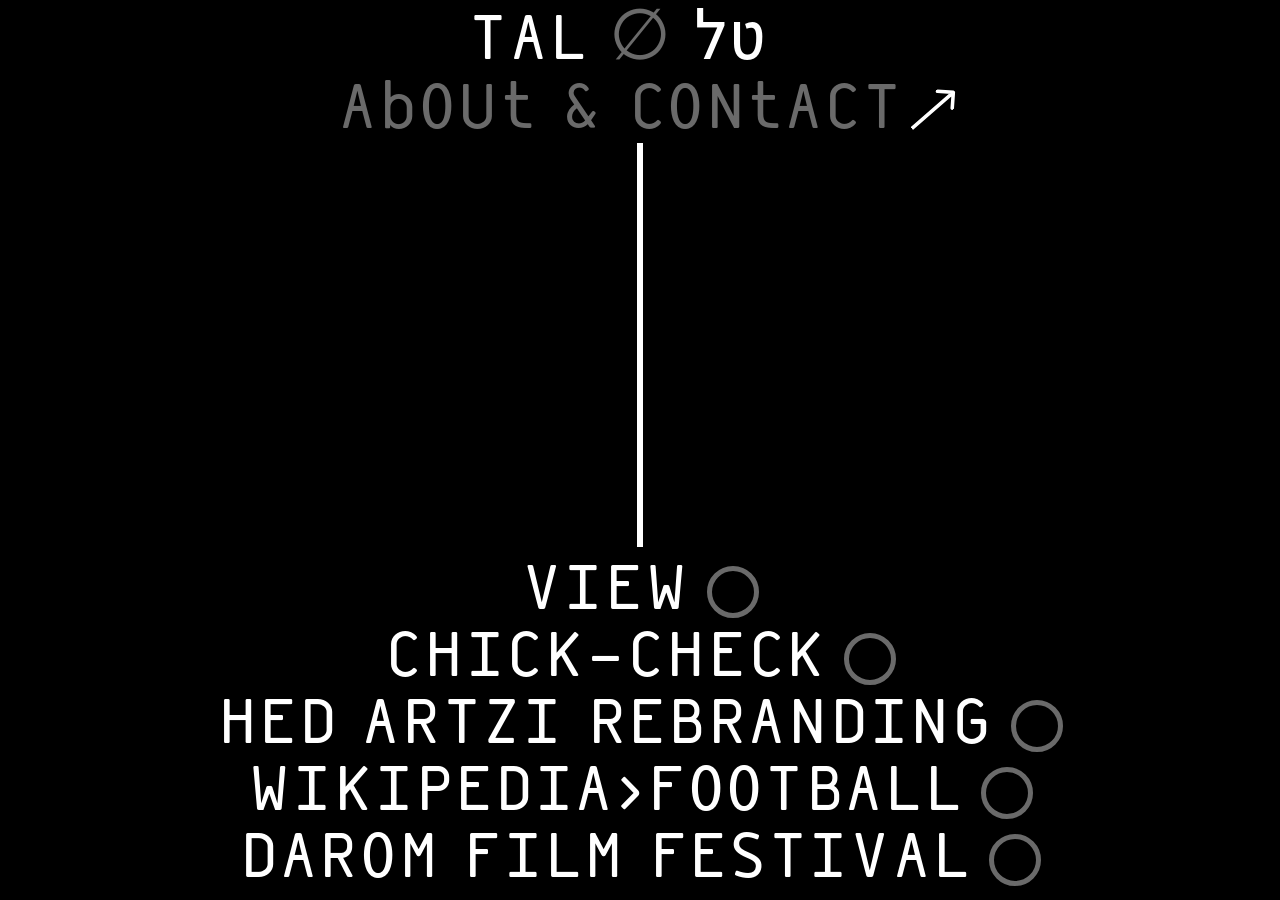
==== index.html @ 1e6804fb "HED ARTZI: tab slide transition, OVERVIEW, BACKGROUND first, enter transition from home Co-Authored-" ====
<!DOCTYPE html>
<html lang="he" dir="rtl">
<head>
  <meta charset="UTF-8">
  <meta name="viewport" content="width=device-width, initial-scale=1.0">
  <title>טל המלך</title>
  <link rel="stylesheet" href="styles.css?v=68">
  <!-- חוזרים מעמוד פרויקט? העמוד מתחיל באמצע הגלילה (הסקריפט בסוף העמוד ממשיך את המעבר) -->
  <script>
    if (sessionStorage.getItem("return-home")) {
      document.documentElement.classList.add("is-returning");
    }
  </script>
</head>
<body>

  <!-- עמוד הבית: שם, קו אנכי ורשימת פרויקטים (הטקסט באנגלית, לכן משמאל לימין) -->
  <main class="home" dir="ltr">

    <!-- הכותרת -->
    <header class="home-header">
      <h1 class="home-name" data-project="about" tabindex="0"><span class="home-name__latin">TAL</span><span class="home-name__mark">∅</span><span class="home-name__hebrew" lang="he">טל</span></h1>
      <p class="home-about" tabindex="0"><span class="home-about__text">Ab0Ut &amp; C0NtACT</span><span class="home-arrow"><img src="images/home-arrow.svg" alt=""></span></p>
    </header>

    <!-- האזור שבאמצע: הקו, ובמצב hover התמונה של הפרויקט -->
    <div class="home-line">
      <img class="home-line__line" src="images/home-line.svg" alt="">

      <!-- התריס: חלון אחד לכל התמונות, נפתח במצב hover על השם או על פרויקט -->
      <div class="preview-area">
        <div class="preview-window">
          <div class="preview-window__images">
            <img data-project="about" src="images/about-tal.png" alt="טל המלך">
            <img data-project="view" src="images/project-view.png" alt="VIEW">
            <img data-project="chick-check" src="images/project-chick-check.png" alt="CHICK-CHECK">
            <img data-project="hed-artzi" src="images/project-hed-artzi.png" alt="HED ARTZI REBRANDING">
            <img data-project="wikipedia-football" src="images/project-wikipedia-football.png" alt="WIKIPEDIA>FOOTBALL">
            <img data-project="darom" src="images/project-darom.png" alt="DAROM FILM FESTIVAL">
          </div>
        </div>
      </div>
    </div>

    <!--
      הפרויקטים. פרויקט שיש לו עמוד: השם והעיגול עטופים בקישור (<a>).
      לפרויקטים שעוד אין להם עמוד אין קישור.
      לכל פרויקט: שם, ועיגול שמתרחב במצב hover ומציג תווית.
      ה-data-project מחבר בין הפרויקט לתמונה שלו למעלה.
    -->
    <ul class="project-list">
      <li class="project" data-project="view" tabindex="0">
        <span class="project__name">VIEW</span>
        <span class="project__tag"><span class="project__tag-text">UX/UI</span></span>
      </li>
      <li class="project" data-project="chick-check" tabindex="0">
        <span class="project__name">CHICK-CHECK</span>
        <span class="project__tag"><span class="project__tag-text">UX/UI</span></span>
      </li>
      <li class="project" data-project="hed-artzi">
        <a class="project__link" href="hed-artzi.html">
          <span class="project__name">HED ARTZI REBRANDING</span>
          <span class="project__tag"><span class="project__tag-text">BRAND</span></span>
        </a>
      </li>
      <li class="project" data-project="wikipedia-football">
        <a class="project__link" href="wikipedia-football.html">
          <span class="project__name">WIKIPEDIA&gt;F00TBALL</span>
          <span class="project__tag"><span class="project__tag-text">BRAND</span></span>
        </a>
      </li>
      <li class="project" data-project="darom" tabindex="0">
        <span class="project__name">DAR0M FILM FESTIVAL</span>
        <span class="project__tag"><span class="project__tag-text">BRAND</span></span>
      </li>
    </ul>

  </main>

  <!--
    התריס: כשמצביעים על השם או על פרויקט, החלון נפתח ומציג את התמונה שלו.
    במעבר ישיר מפרויקט לפרויקט החלון לא נסגר, רק משנה את הרוחב.
    כשיוצאים, החלון נסגר אבל התמונה האחרונה נשארת בו עד שהוא סגור.
  -->
  <script>
    const previewWindow = document.querySelector(".preview-window");
    const previewTriggers = document.querySelectorAll(".home-name, .project");
    let hoveredTrigger = null;

    // מה להציג עכשיו: מה שהעכבר עליו, ואם אין, מה שנבחר בלחיצה (בטלפון)
    function updatePreview() {
      const focusedTrigger = [...previewTriggers].find((trigger) => trigger.contains(document.activeElement));
      const activeTrigger = hoveredTrigger || focusedTrigger;

      if (activeTrigger) {
        previewWindow.dataset.showing = activeTrigger.dataset.project;
        previewWindow.classList.add("is-open");
      } else {
        previewWindow.classList.remove("is-open");
      }
    }

    previewTriggers.forEach((trigger) => {
      trigger.addEventListener("mouseenter", () => {
        hoveredTrigger = trigger;
        updatePreview();
      });
      trigger.addEventListener("mouseleave", () => {
        if (hoveredTrigger === trigger) hoveredTrigger = null;
        updatePreview();
      });
      trigger.addEventListener("focusin", updatePreview);
      trigger.addEventListener("focusout", () => setTimeout(updatePreview)); // אחרי שהפוקוס עבר
    });

    /*
      המעבר לעמוד פרויקט (רק במחשב, ורק אם לא ביקשו פחות תנועה), כאילו גוללים למטה לאורך הקו:
      1. התריס נסגר חזרה לקו, והרשימה נעלמת.
      2. המסך "יורד": הכותרת והקו עולים, והקו נמשך עד למטה.
      3. עוברים לעמוד הפרויקט, ושם הקו ממשיך והופך לקו המפריד.
    */
    const home = document.querySelector(".home");
    const homeLine = document.querySelector(".home-line__line");
    const shutterDuration = 600; // כמו --duration-shutter ב-CSS
    const scrollDuration = 600;  // כמו --duration-page-out ב-CSS
    const desktopLayout = window.matchMedia("(min-width: 901px) and (orientation: landscape)");
    const reducedMotion = window.matchMedia("(prefers-reduced-motion: reduce)");

    document.querySelectorAll(".project__link").forEach((link) => {
      link.addEventListener("click", (event) => {
        if (!desktopLayout.matches || reducedMotion.matches) return; // מעבר רגיל
        event.preventDefault();
        leaveTo(link.href);
      });
    });

    function leaveTo(address) {
      // 1. התריס נסגר והרשימה נעלמת
      home.classList.add("is-leaving");
      hoveredTrigger = null;
      previewWindow.classList.remove("is-open");
      document.activeElement.blur();

      setTimeout(() => {
        // קו חדש בדיוק במקום של הקו של העמוד, שאותו אפשר להזיז ולמתוח
        const lineBox = homeLine.getBoundingClientRect();
        const screenHeight = document.documentElement.clientHeight; // הגובה של החלון
        const pageLine = document.createElement("div");
        pageLine.className = "page-line";
        pageLine.style.left = lineBox.left + "px";
        pageLine.style.width = lineBox.width + "px";
        pageLine.style.top = lineBox.top + "px";
        pageLine.style.height = lineBox.height + "px";
        document.body.append(pageLine);
        homeLine.style.visibility = "hidden";
        pageLine.offsetHeight; // (הדפדפן מצייר את הקו לפני שהוא זז)

        // 2. גוללים מסך שלם למטה: הכותרת והקצה העליון של הקו עולים ויוצאים, והקו נמשך עד למטה
        home.style.setProperty("--scroll-distance", screenHeight + "px");
        home.classList.add("is-scrolling");
        pageLine.style.top = lineBox.top - screenHeight + "px";
        pageLine.style.height = 2 * screenHeight - lineBox.top + "px"; // הקצה התחתון: בתחתית המסך

        // 3. עמוד הפרויקט ימשיך מאותו קו (שומרים איפה הוא)
        setTimeout(() => {
          sessionStorage.setItem("enter-line", JSON.stringify({ left: lineBox.left, width: lineBox.width }));
          window.location.href = address;
        }, scrollDuration);
      }, shutterDuration);
    }

    /*
      חוזרים מעמוד פרויקט: אותה גלילה, הפוך.
      הקו מתחיל לכל הגובה, והכותרת למעלה מחוץ למסך. שניהם יורדים למקום שלהם,
      ואז הרשימה מופיעה.
    */
    const homeRoot = document.documentElement;
    const comeBackDuration = 1000; // כמו --duration-page-in ב-CSS

    if (homeRoot.classList.contains("is-returning")) {
      sessionStorage.removeItem("return-home"); // ברענון של העמוד המעבר לא חוזר
      const lineBox = homeLine.getBoundingClientRect();
      const screenHeight = homeRoot.clientHeight;

      // הקו של המעבר: מתחיל במקום שבו נגמרה הגלילה בעמוד הפרויקט (לכל הגובה)
      const pageLine = document.createElement("div");
      pageLine.className = "page-line";
      pageLine.style.left = lineBox.left + "px";
      pageLine.style.width = lineBox.width + "px";
      pageLine.style.top = lineBox.top - screenHeight + "px";
      pageLine.style.height = 2 * screenHeight - lineBox.top + "px";
      document.body.append(pageLine);

      requestAnimationFrame(() => requestAnimationFrame(() => {
        homeRoot.classList.add("is-coming-back");
        homeRoot.classList.remove("is-returning");
        pageLine.style.top = lineBox.top + "px";
        pageLine.style.height = lineBox.height + "px";
      }));

      // בסוף: הקו של העמוד חוזר למקום של הקו של המעבר, והרשימה מופיעה
      setTimeout(() => {
        homeRoot.classList.remove("is-coming-back");
        pageLine.remove();
      }, comeBackDuration);
    }

    // חזרה לעמוד הבית בכפתור "אחורה" של הדפדפן: העמוד חוזר למצב הרגיל
    window.addEventListener("pageshow", (event) => {
      if (!event.persisted) return;
      home.classList.remove("is-leaving", "is-scrolling");
      homeLine.style.visibility = "";
      document.querySelectorAll(".page-line").forEach((line) => line.remove());
    });
  </script>

  <!-- העכבר של האתר: עיגול לבן שנהיה ירוק על דברים לחיצים -->
  <script src="cursor.js?v=3"></script>

</body>
</html>
---- styles.css ----
/* =========================================
   משתנים: צבעים, פונטים וריווחים (מהפיגמה)
   ========================================= */
:root {
  /* צבעים: עמוד הבית */
  --color-background: #000000; /* שחור הרקע */
  --color-text: #ffffff;       /* לבן הטקסט */
  --color-muted: #6a6a6a;      /* אפור: הסימן ∅ ו-About & Contact */
  --color-accent: #00ffa2;     /* ירוק: פרויקט במצב hover והמסגרת של התמונה */

  /* צבעים: עמוד התהליך */
  --color-process-background: #5b5b5b; /* אפור הרקע בעמוד התהליך */
  --color-process-text: #ffffff;       /* לבן הטקסט בעמוד התהליך */

  /* צבעים: עמודי הפרויקטים */
  --color-project-accent: #0ae60d; /* ירוק: הלשונית הפעילה ומילים מודגשות */
  --color-hed-artzi: #fe3200;      /* אדום: הצבע של עמוד HED ARTZI (במקום הירוק) */
  --color-hed-artzi-background: #131313; /* אפור כהה מאוד: הרקע בעמוד החדש של HED ARTZI */

  /* יחידת מידה של עמוד הבית: פיקסל אחד בפריים (1440×1024) מוקטן לגודל המסך */
  --u: min(100vw / 1440, 100vh / 1024);

  /* פונטים */
  --font-main: "ArbelHagilda", monospace;      /* הפונט של עמוד הבית */
  --font-hebrew: "TheBasics Regular", sans-serif; /* המילה "טל" בעמוד הבית */
  --font-symbol: "Arial Unicode MS", "Apple Symbols", sans-serif; /* הסימן ∅ (חסר בפונט ArbelHagilda) */
  --font-process: "EditorSans Normal", sans-serif; /* הפונט של עמוד התהליך */
  --font-project-headline: "Inter", sans-serif;        /* הכותרת הגדולה בעמוד פרויקט */
  --font-tab: "Inter", sans-serif;                     /* הלשוניות ו-OVERVIEW בעמודי הפרויקטים (SemiBold) */
  --font-project-text: "Poly", serif;                   /* הטקסט על הפרויקט */
  --font-caption: "TheBasics Regular", sans-serif;      /* הכיתובים מעל התמונות */
  --font-caption-number: "TheBasics Black", sans-serif; /* המספר בכיתוב (1 >) */
  --font-size-home: calc(80.4 * var(--u));     /* 80px בפיגמה */
  --font-size-tag: calc(25.12 * var(--u));     /* התווית בתוך הכפסולה (UX/UI, BRAND) */
  --font-size-big: clamp(1.6rem, 6.1vw, 5.5rem); /* כותרות עמוד התהליך: 88px במחשב */
  --font-size-letter: clamp(5rem, 12.8vw, 11.5rem); /* האותיות A, B, C (185px בפיגמה) */

  /* ריווחים */
  --space-name-left: calc(23 * var(--u));  /* בין TAL ל-∅ (נקבע לפי מדידה, כדי ששני הרווחים ייראו שווים) */
  --space-name-right: calc(26.5 * var(--u)); /* בין ∅ ל-טל */
  --space-tabs: 16; /* הרווח בין הלשוניות בעמוד פרויקט, בפיקסלים של הפיגמה (בפיגמה 24) */
  --space-images: 0.7rem;                       /* רווח בין הדימויים בעמוד התהליך (11px בפיגמה) */
  --process-image-height: clamp(8rem, 16.5vw, 15rem); /* גובה הדימויים בעמוד התהליך (כ-240px בפיגמה) */

  /* אנימציה */
  --duration-tag: 0.3s; /* כמה זמן לוקח לעיגול להתרחב לכפסולה */
  --duration-shutter: 0.6s; /* כמה זמן לוקח לתריס להיפתח */
  --duration-reveal: 0.9s;  /* כמה זמן לוקח לתוכן בעמוד פרויקט לעלות ולהופיע */
  --duration-next: 0.8s;    /* ה-hover על החץ לפרויקט הבא: הלשוניות יוצאות, השם נכנס והחץ מתארך */
  --ease-next: cubic-bezier(0.65, 0, 0.35, 1); /* ease-in-out רך: מתחיל לאט ונעצר לאט */
  --duration-next-arrow: 0.5s; /* החץ מתארך קצת יותר מהר מהשאר */
  --duration-overview: 0.9s; /* המעבר לתצוגת OVERVIEW וחזרה: הקו גולש והכל זז איתו */
  /* המעבר מעמוד הבית לפרויקט: "גלילה" אחת לאורך הקו, שמתחילה בעמוד הבית ונגמרת בעמוד הפרויקט */
  --duration-page-out: 0.6s; /* החלק בעמוד הבית: מאיץ */
  --duration-page-in: 1s;    /* החלק בעמוד הפרויקט: נעצר בעדינות */
  --ease-page-in: cubic-bezier(0.55, 0, 1, 0.45); /* מתחיל לאט ומאיץ */
  --ease-page-out: cubic-bezier(0.22, 1, 0.36, 1); /* יוצא מהר ונעצר לאט */
  --distance-page: 60svh;    /* מאיפה עמוד הפרויקט עולה (מתחת למסך) */
  --distance-reveal: 24px;  /* מאיזה מרחק מלמטה התוכן עולה */
  --ease-reveal: cubic-bezier(0.22, 1, 0.36, 1); /* יוצא מהר ונעצר לאט ובעדינות */
  --ease-shutter: cubic-bezier(0.65, 0, 0.35, 1); /* מתחיל לאט, מאיץ, ונעצר בעדינות */
}

/* קבצי הפונטים נמצאים בתיקייה fonts, כדי שכל דפדפן (גם Safari) יציג אותם */
@font-face {
  font-family: "ArbelHagilda";
  font-weight: normal;
  src: url("fonts/arbelhagilda-regular.otf") format("opentype");
}

@font-face {
  font-family: "ArbelHagilda";
  font-weight: bold;
  src: url("fonts/arbelhagilda-bold.otf") format("opentype");
}

@font-face {
  font-family: "TheBasics Regular";
  src: url("fonts/thebasics-regular.otf") format("opentype");
}

@font-face {
  font-family: "TheBasics Black";
  src: url("fonts/thebasics-black.otf") format("opentype");
}

@font-face {
  font-family: "Inter";
  font-weight: bold;
  src: url("fonts/inter-bold.woff2") format("woff2");
}

@font-face {
  font-family: "Inter";
  font-weight: 600; /* SemiBold: הטקסט בלשוניות */
  src: url("fonts/inter-semibold.woff2") format("woff2");
}

@font-face {
  font-family: "Poly";
  font-style: normal;
  src: url("fonts/poly-regular.woff2") format("woff2");
}

@font-face {
  font-family: "Poly";
  font-style: italic;
  src: url("fonts/poly-italic.woff2") format("woff2");
}

@font-face {
  font-family: "EditorSans Normal";
  src: url("fonts/editorsans-normal.otf") format("opentype");
}

/* =========================================
   בסיס
   ========================================= */
* {
  box-sizing: border-box;
  margin: 0;
}

body {
  background-color: var(--color-background);
  color: var(--color-text);
  font-family: var(--font-main);
  font-weight: normal;
  line-height: normal;
  /* במק הדפדפן מצייר טקסט בהיר על רקע כהה עבה יותר. כך הוא עדין, כמו בפיגמה */
  -webkit-font-smoothing: antialiased;
  -moz-osx-font-smoothing: grayscale;
}

/* =========================================
   עמוד הבית: שם למעלה, קו באמצע, פרויקטים למטה
   ========================================= */
.home {
  min-height: 100vh;
  min-height: 100svh; /* גובה המסך האמיתי בטלפונים */
  padding-top: 0; /* בפיגמה 10px, אבל הדפדפן כבר מוסיף מרווח מעל הפונט */
  padding-bottom: calc(8 * var(--u));
  display: flex;
  flex-direction: column;
  align-items: center;
  font-size: var(--font-size-home);
  letter-spacing: 0.01em;
  text-align: center;
}

/* הכותרת: TAL∅ טל ומתחתיה About & Contact */
.home-header {
  width: calc(687 * var(--u)); /* הטקסט והחץ יחד, כמו בפיגמה */
  line-height: calc(78.5 * var(--u)); /* גובה שורה כמו בפיגמה */
}

/* השורה TAL∅ טל: שלוש עמודות, וה-∅ בעמודה האמצעית, בדיוק במרכז העמוד (מעל הקו) */
.home-name {
  display: grid;
  grid-template-columns: 1fr auto 1fr;
  align-items: baseline; /* שלושת החלקים על אותו קו תחתון, כמו בשורת טקסט */
  font-size: inherit;
  font-weight: normal;
  cursor: default;
  outline: none; /* במצב פוקוס ה-∅ הירוק מראה איפה נמצאים */
}

.home-name__latin {
  justify-self: end;
  padding-right: var(--space-name-left);  /* הרווח בין TAL ל-∅ */
}

.home-name__hebrew {
  justify-self: start;
  padding-left: var(--space-name-right);  /* הרווח בין ∅ ל-טל */
}

.home-name,
.home-about {
  white-space: nowrap; /* כל שורה נשארת שורה אחת, כמו בפיגמה */
}

.home-name__mark,
.home-about__text {
  color: var(--color-muted);
}

.home-about {
  cursor: default;
  outline: none; /* במצב פוקוס הצבע הירוק מראה איפה נמצאים */
}

.home-name__mark {
  font-family: var(--font-symbol);
}

.home-name__hebrew {
  font-family: var(--font-hebrew);
}

/*
  החץ ↗ אחרי About & Contact: יושב בשורה כמו עוד תו.
  הקופסה בגודל החץ אחרי הסיבוב (47×41), והתחתית שלה על הקו התחתון של הטקסט.
*/
.home-arrow {
  position: relative;
  display: inline-block;
  vertical-align: baseline;
  width: calc(47 * var(--u));
  height: calc(41 * var(--u));
  margin-left: calc(11 * var(--u)); /* הרווח מהטקסט, כמו בפיגמה */
}

.home-arrow img {
  position: absolute;
  top: 50%;
  left: 50%;
  width: calc(64.37 * var(--u));
  height: calc(29.46 * var(--u));
  transform: translate(-50%, -50%) rotate(-41.1deg); /* באמצע הקופסה, באותה זווית כמו בפיגמה */
}

/* האזור שבין הכותרת לפרויקטים: בו נמצאים הקו והתמונות של הפרויקטים */
.home-line {
  position: relative; /* החלון עם התמונה ממוקם בתוך האזור הזה */
  flex: 1;
  min-height: calc(458 * var(--u));
  display: flex;
  justify-content: center;
  align-items: center;
  margin-top: calc(-3 * var(--u));
  margin-bottom: calc(14 * var(--u));
}

/* הקו האנכי: נמתח לכל הגובה של האזור */
.home-line__line {
  align-self: stretch;
  width: max(2px, calc(6 * var(--u)));
}

/*
  החלון עם התמונה (תריס): אחד לכל הפרויקטים.
  סגור הוא רק שני הפסים הירוקים צמודים באמצע, מעל הקו.
  פתוח הוא ברוחב של התמונה, ובמעבר בין פרויקטים הרוחב משתנה בהדרגה לרוחב של התמונה הבאה.
  הסקריפט בסוף index.html מוסיף את is-open ואת data-showing (איזו תמונה להציג).
*/
/* שכבה בגודל האזור, כדי שהחלון יוכל לחשב את הרוחב שלו לפי הגובה של האזור (cqh) */
.preview-area {
  position: absolute;
  inset: 0;
  container-type: size;

  /* הפרופורציות (רוחב / גובה) של כל תמונה, כמו בפיגמה */
  --ratio-about: 518 / 576;
  --ratio-view: 627 / 458;
  --ratio-chick-check: 849 / 458;
  --ratio-hed-artzi: 310 / 458;
  --ratio-wikipedia-football: 1;
  --ratio-darom: 321 / 458;
}

.preview-window {
  --ratio: 1; /* רוחב / גובה של התמונה המוצגת (נקבע למטה) */
  position: absolute; /* מעל הקו, כך שהחלון לא משנה את גובה האזור */
  top: 0;
  bottom: 0;
  left: 50%;
  transform: translateX(-50%); /* באמצע העמוד */
  width: calc(12 * var(--u)); /* סגור: שני הפסים צמודים */
  overflow: hidden;
  background-color: var(--color-background); /* מסתיר את הקו הלבן שמתחתיו */
  visibility: hidden;
  transition:
    width var(--duration-shutter) var(--ease-shutter),
    visibility 0s linear var(--duration-shutter); /* נעלם רק אחרי שסיים להיסגר */
}

.preview-window.is-open {
  /* הגובה של האזור × הפרופורציות של התמונה, ועוד 30 מכל צד לפסים ולרווח */
  width: min(calc(100cqh * var(--ratio) + 60 * var(--u)), 100vw - 2rem); /* בטלפון: לא רחב יותר מהמסך */
  visibility: visible;
  transition:
    width var(--duration-shutter) var(--ease-shutter),
    visibility 0s;
}

/* שני הפסים הירוקים, בקצוות של החלון */
.preview-window::before,
.preview-window::after {
  content: "";
  position: absolute;
  top: 0;
  bottom: 0;
  width: calc(6 * var(--u));
  background-color: var(--color-accent);
}

.preview-window::before { left: 0; }
.preview-window::after  { right: 0; }

/* המסגרת של התמונות: בתוך החלון, 30 מכל צד (6 לפס + 24 רווח). מה שמחוץ לה לא נראה */
.preview-window__images {
  position: absolute;
  inset: 0 calc(30 * var(--u));
  overflow: hidden;
}

/*
  התמונות: כולן באמצע המסגרת, ורק אחת מוצגת.
  כל תמונה תמיד בגודל הסופי שלה (בלי זום), והחלון רק חושף או מסתיר אותה מהצדדים.
*/
.preview-window img {
  position: absolute;
  top: 0;
  left: 50%;
  transform: translateX(-50%);
  width: min(calc(100cqh * var(--ratio)), 100vw - 2rem - 60 * var(--u)); /* בטלפון: לא רחבה יותר מהמסך */
  max-width: none;
  height: 100%;
  object-fit: cover;
  opacity: 0;
}

.preview-window[data-showing="about"] img[data-project="about"],
.preview-window[data-showing="view"] img[data-project="view"],
.preview-window[data-showing="chick-check"] img[data-project="chick-check"],
.preview-window[data-showing="hed-artzi"] img[data-project="hed-artzi"],
.preview-window[data-showing="wikipedia-football"] img[data-project="wikipedia-football"],
.preview-window[data-showing="darom"] img[data-project="darom"] {
  opacity: 1;
}

/* הרוחב של החלון: לפי התמונה המוצגת */
.preview-window[data-showing="about"]              { --ratio: var(--ratio-about); }
.preview-window[data-showing="view"]               { --ratio: var(--ratio-view); }
.preview-window[data-showing="chick-check"]        { --ratio: var(--ratio-chick-check); }
.preview-window[data-showing="hed-artzi"]          { --ratio: var(--ratio-hed-artzi); }
.preview-window[data-showing="wikipedia-football"] { --ratio: var(--ratio-wikipedia-football); }
.preview-window[data-showing="darom"]              { --ratio: var(--ratio-darom); }

/* הרוחב של כל תמונה: לפי הפרופורציות שלה עצמה */
.preview-window img[data-project="about"]              { --ratio: var(--ratio-about); }
.preview-window img[data-project="view"]               { --ratio: var(--ratio-view); }
.preview-window img[data-project="chick-check"]        { --ratio: var(--ratio-chick-check); }
.preview-window img[data-project="hed-artzi"]          { --ratio: var(--ratio-hed-artzi); }
.preview-window img[data-project="wikipedia-football"] { --ratio: var(--ratio-wikipedia-football); }
.preview-window img[data-project="darom"]              { --ratio: var(--ratio-darom); }

.preview-window img[data-project="wikipedia-football"] {
  object-position: 50% 10.5%; /* אותו חיתוך כמו בפיגמה */
  mix-blend-mode: screen;
}

.preview-window img[data-project="about"] {
  object-fit: fill; /* כמו בפיגמה: כל התמונה נכנסת למסגרת, בלי חיתוך */
}

/* רשימת הפרויקטים */
.project-list {
  padding: 0;
  list-style: none;
}

.project {
  display: flex;
  align-items: center;
  justify-content: center;
  gap: calc(20.1 * var(--u));
  height: calc(76 * var(--u));
  cursor: default;
  outline: none; /* במצב פוקוס הצבע הירוק מראה איפה נמצאים */
  transition: gap var(--duration-tag) ease;
}

/* קישור לעמוד הפרויקט: לא משנה את העיצוב, השם והעיגול נשארים בשורה כמו בשאר הפרויקטים */
.project__link {
  display: flex;
  align-items: center;
  gap: inherit; /* אותו רווח (והתנועה שלו) כמו בשורת הפרויקט */
  color: inherit;
  text-decoration: none;
  outline: none; /* במצב פוקוס הצבע הירוק מראה איפה נמצאים */
}

.project:has(.project__link) {
  cursor: pointer;
}

/*
  העיגול האפור שליד כל פרויקט.
  במצב hover הוא מתרחב לכפסולה, ואחר כך מופיעה בתוכו התווית (UX/UI, BRAND).
*/
.project__tag {
  position: relative;
  width: calc(59.29 * var(--u));
  height: calc(59.29 * var(--u));
  border: calc(6.03 * var(--u)) solid var(--color-muted);
  border-radius: 50%; /* עיגול */
  transition:
    width var(--duration-tag) ease,
    border-radius var(--duration-tag) ease;
}

.project__tag-text {
  position: absolute;
  inset: 0;
  display: flex;
  align-items: center;
  justify-content: center;
  padding-top: calc(5 * var(--u)); /* קצת מתחת לאמצע, כמו בפיגמה */
  font-size: var(--font-size-tag);
  font-weight: bold;
  color: var(--color-muted);
  white-space: nowrap;
  opacity: 0; /* מוסתרת עד שהעיגול מתרחב */
  transition: opacity 0.1s ease; /* ביציאה מ-hover: נעלמת מיד */
}

/* =========================================
   מצב hover של פרויקט (גם בלחיצה בטלפון)
   ========================================= */
.project:is(:hover, :focus-within) {
  gap: calc(10.05 * var(--u));
  color: var(--color-accent);
}

/* 1. העיגול מתרחב לכפסולה */
.project:is(:hover, :focus-within) .project__tag {
  width: calc(112.05 * var(--u));
  border-radius: 33% / 50%; /* צורת הכפסולה מפיגמה */
}

/* 2. ואחרי שהתרחב, התווית מופיעה */
.project:is(:hover, :focus-within) .project__tag-text {
  opacity: 1;
  /* מתחילה להופיע מיד, בהדרגה, יחד עם ההתרחבות, ונראית במלואה כשהכפסולה פתוחה */
  transition: opacity var(--duration-tag) ease;
}

/* למי שביקש במחשב פחות תנועה: בלי אנימציה */
@media (prefers-reduced-motion: reduce) {
  .project,
  .project__tag,
  .project__tag-text {
    transition: none !important;
  }

  .preview-window {
    transition: none !important;
  }
}

/* =========================================
   מצב hover על השם TAL∅ טל
   ========================================= */
/* ה-∅ נצבע בירוק (והתמונה שלי נפתחת בתריס, דרך הסקריפט) */
.home-name:is(:hover, :focus) .home-name__mark {
  color: var(--color-accent);
}

/* =========================================
   מצב hover על About & Contact: רק הטקסט נצבע בירוק, החץ נשאר לבן
   ========================================= */
.home-about:is(:hover, :focus) .home-about__text {
  color: var(--color-accent);
}

/* =========================================
   המעבר מעמוד הבית לעמוד פרויקט (חלק 1, בעמוד הבית)
   כאילו "גוללים למטה" לאורך הקו, והוא ממשיך והופך לקו המפריד של הפרויקט:
   1. התריס נסגר חזרה לקו, והרשימה נעלמת, כדי לפנות את הדרך לקו (is-leaving).
   2. המסך "יורד": הכותרת עולה ויוצאת, והקו עולה איתה ונמשך עד למטה (is-scrolling).
   3. עוברים לעמוד הפרויקט, ושם הגלילה ממשיכה (חלק 2, בהמשך הקובץ).
   הסקריפט ב-index.html מוסיף את המחלקות, ומחשב את המרחק (--scroll-distance).
   ========================================= */
/* בזמן המעבר כבר אי אפשר להצביע על דברים אחרים */
.home.is-leaving {
  pointer-events: none;
}

/* הרשימה נעלמת בזמן שהתריס נסגר */
.project-list {
  transition: opacity var(--duration-shutter) var(--ease-next);
}

.is-leaving .project-list {
  opacity: 0;
}

/* הקו של המעבר: מחליף את הקו של העמוד, ואותו אפשר להזיז ולמתוח */
.page-line {
  position: fixed;
  z-index: 10;
  background-color: var(--color-text);
  transition:
    top var(--duration-page-out) var(--ease-page-in),
    height var(--duration-page-out) var(--ease-page-in);
}

/* הכותרת עולה ויוצאת מהמסך, יחד עם הקו (מאיצה, והגלילה ממשיכה בעמוד הפרויקט) */
.home-header {
  transition: transform var(--duration-page-out) var(--ease-page-in);
}

.is-scrolling .home-header {
  transform: translateY(calc(-1 * var(--scroll-distance)));
}

/*
  חוזרים מעמוד פרויקט: אותה גלילה, הפוך.
  is-returning: ההתחלה. הכותרת למעלה מחוץ למסך, הרשימה מוסתרת, והקו לכל הגובה.
  is-coming-back: הכותרת והקו יורדים למקום שלהם ונעצרים בעדינות. אחר כך הרשימה מופיעה.
  (הסקריפט הקטן בראש index.html מוסיף את is-returning, והסקריפט בסוף העמוד ממשיך)
*/
.is-returning .home-header {
  transform: translateY(-100svh);
  transition: none;
}

.is-returning .project-list {
  opacity: 0;
  transition: none;
}

/* הרשימה מחכה עד שהקו במקום, ורק אז מופיעה (כמו שנעלמה: בזמן של התריס) */
.is-coming-back .project-list {
  opacity: 0;
}

.is-returning .home-line__line,
.is-coming-back .home-line__line {
  visibility: hidden; /* במקומו זז הקו של המעבר */
}

.is-coming-back .home-header,
.is-coming-back .page-line {
  transition:
    transform var(--duration-page-in) var(--ease-page-out),
    top var(--duration-page-in) var(--ease-page-out),
    height var(--duration-page-in) var(--ease-page-out);
}

.is-coming-back .home {
  pointer-events: none;
}

/* =========================================
   עמוד התהליך (process.html)
   ========================================= */
.process-page {
  background-color: var(--color-process-background);
  color: var(--color-process-text);
  font-family: var(--font-process);
}

.process {
  padding: clamp(2rem, 7.2vw, 6.5rem) clamp(1rem, 2.6vw, 2.4rem) 2.4rem;
}

/* הרשימה הממוספרת של הרשומות */
.process-list {
  padding: 0;
  list-style-position: inside; /* המספר צמוד לכותרת, כמו בפיגמה */
}

/* רשומה אחת */
.entry {
  font-size: var(--font-size-big);
  text-align: center;
}

.entry + .entry {
  margin-top: clamp(1.5rem, 5.4vw, 5rem); /* רווח בין הרשומות */
}

.entry__title {
  display: inline; /* כך המספר והכותרת באותה שורה */
  font-size: inherit;
  font-weight: normal;
}

/* כל הקבוצות (A, B, C) של רשומה */
.entry__groups {
  margin-top: clamp(3rem, 10.4vw, 9.5rem);
  display: flex;
  flex-direction: column;
  gap: 1.6rem;
}

/* קבוצה אחת: הדימויים מימין והאות משמאלם */
.image-group {
  display: flex;
  align-items: center;
  justify-content: flex-start; /* בעמוד מימין לשמאל: צמוד לימין */
  gap: var(--space-images);
}

.image-group img {
  display: block;
  height: var(--process-image-height);
  width: auto; /* הרוחב נקבע לפי הפרופורציות של הדימוי */
  min-width: 0;
}

.image-group__letter {
  order: 1; /* מופיעה אחרי הדימויים, כלומר משמאלם */
  font-size: var(--font-size-letter);
  line-height: 1;
  padding-inline: 0.15em;
}

/* טלפון: האות מעל, והדימויים זה מתחת לזה ברוחב מלא */
@media (max-width: 767px) {
  .image-group {
    flex-direction: column;
  }

  .image-group__letter {
    order: 0;
  }

  .image-group img {
    width: 100%;
    height: auto;
  }
}


/* =========================================
   עמוד פרויקט (למשל wikipedia-football.html)
   במחשב: כמו הפריים בפיגמה, מותאם לרוחב המסך (בלי שוליים מיותרים),
   והעמודות ממלאות את כל הגובה, וכל אחת נגללת לבד. כל המידות ב-u (פיקסל בפיגמה).
   ========================================= */
.project-page {
  --u: calc(100vw / 1440); /* כאן לפי הרוחב בלבד, כדי שהעמוד ימלא את כל רוחב המסך */
  /* הגובה המקסימלי של תמונה או סרטון: מה שנשאר במסך מתחת ללשוניות (86) ועוד רווח קטן למטה */
  --media-height: calc(100svh - 107 * var(--u));
  /*
    יחידת מידה של הבר העליון (חץ, שם הפרויקט, OVERVIEW, לשוניות, חץ):
    תמיד בגודל של הפיגמה (1px). רק במסך צר מ-1378, שבו הבר לא נכנס, הוא מוקטן.
  */
  --bar-u: min(1px, 100vw / 1378);
  /* רוחב העמודה השמאלית: כמו בפיגמה (661), אבל לפחות הרוחב של הבר (654), כדי שהשם ו-OVERVIEW ייכנסו */
  --left-width: max(661 * var(--u), 654 * var(--bar-u));
  position: relative;
  height: 100vh;
  height: 100svh;
  overflow: hidden;
}

/* ---------- העמודה השמאלית ---------- */
.project-info {
  position: absolute;
  top: calc(21 * var(--u));
  left: calc(33 * var(--u));
  width: var(--left-width);
  bottom: 0;
  display: flex;
  flex-direction: column;
  gap: calc(25 * var(--u));
}

/* השורה העליונה: חץ חזרה, שם הפרויקט, OVERVIEW */
.project-header {
  display: flex;
  align-items: center;
  gap: calc(24 * var(--bar-u));
  height: calc(40 * var(--bar-u));
}

/* החץ חזור מצויר כ"מסכה" מקובץ ה-SVG, כדי שאפשר יהיה לצבוע אותו בירוק ב-hover */
.project-header__back-icon {
  display: block;
  width: calc(39 * var(--bar-u));
  height: calc(34 * var(--bar-u));
  background-color: var(--color-text);
  -webkit-mask: url("images/arrow-back.svg") center / contain no-repeat;
  mask: url("images/arrow-back.svg") center / contain no-repeat;
  transition: background-color var(--duration-next) var(--ease-next);
}

.project-header__title {
  position: relative;
  top: 0.06em; /* כמו בכפתורים: מוריד את הטקסט לאמצע הגובה של הבר */
  display: grid; /* שם הפרויקט ו-HOME באותו מקום, אחד על השני */
  font-size: calc(38.556 * var(--bar-u));
  font-weight: normal;
  letter-spacing: 0.01em;
  color: var(--color-muted);
  white-space: nowrap;
}

/*
  הקישור לעמוד הבית: החץ ושם הפרויקט.
  כמו בפרויקט הבא: נכנסים רק דרך החץ, אבל אז אפשר לעבור אל המילה HOME,
  והמצב חוזר רק כשיוצאים משניהם.
*/
.project-home {
  display: flex;
  align-items: center;
  gap: calc(24 * var(--bar-u));
  height: 100%;
  color: inherit;
  text-decoration: none;
  pointer-events: none;
}

.project-header__back {
  display: flex;
  align-items: center;
  height: 100%;
  pointer-events: auto;
}

.project-header__name,
.project-header__home {
  grid-area: 1 / 1;
  transition:
    opacity var(--duration-next) var(--ease-next),
    transform var(--duration-next) var(--ease-next);
}

/* hover: החץ נהיה ירוק, כמו החץ לפרויקט הבא */
.project-home:hover .project-header__back-icon {
  background-color: var(--color-project-accent);
}

/* HOME מוסתר, ומחכה קצת שמאלה, ליד החץ */
.project-header__home {
  opacity: 0;
  transform: translateX(calc(-24 * var(--bar-u)));
}

/* hover על החץ: שם הפרויקט גולש ימינה ונעלם, ו-HOME נכנס במקומו */
.project-home:hover .project-header__name {
  opacity: 0;
  transform: translateX(calc(40 * var(--bar-u)));
}

.project-home:hover .project-header__home {
  opacity: 1;
  transform: none;
}

/* כשהמצב פתוח, גם המילה HOME היא חלק מהקישור */
.project-home:hover .project-header__title {
  pointer-events: auto;
}

@media (prefers-reduced-motion: reduce) {
  .project-header__name,
  .project-header__home,
  .project-header__back-icon {
    transition: none;
  }
}

/* הכפתורים (OVERVIEW והלשוניות): המסגרת בפיגמה "בפנים", לכן הריפוד קטן ב-3 (עובי הקו) */
.overview-button,
.project-tab {
  display: inline-flex;
  align-items: center;
  justify-content: center;
  gap: calc(10 * var(--bar-u));
  height: calc(40 * var(--bar-u));
  padding: 0 calc(9 * var(--bar-u)); /* 12 פחות 3 */
  border: calc(3 * var(--bar-u)) solid var(--color-text); /* קו בעובי 3, כמו בלשוניות ובחיצים */
  background-color: var(--color-background);
  color: var(--color-text);
  font-family: var(--font-main);
  font-size: calc(25 * var(--bar-u));
  font-weight: bold;
  letter-spacing: 0.01em;
  white-space: nowrap;
  /*
    בפונט ArbelHagilda יש יותר מקום מתחת לאותיות מאשר מעליהן, ולכן הטקסט נראה גבוה מדי.
    הריפוד הזה מוריד אותו בדיוק לאמצע (נמדד: 0.06 מגובה הטקסט).
  */
  padding-top: 0.12em;
}

/* OVERVIEW: בקצה הימני של העמודה השמאלית, ליד הקו שבאמצע (כמו בפיגמה: 30 מהקו) */
.overview-button {
  margin-left: auto;
  margin-right: calc(7 * var(--u));
  padding-top: 0; /* ב-Inter הטקסט כבר באמצע */
  font-family: var(--font-tab); /* כמו בלשוניות: Inter SemiBold, 22, ריווח -1% */
  font-size: calc(22 * var(--bar-u));
  font-weight: 600; /* SemiBold */
  letter-spacing: -0.01em;
  transition: border-radius 0.3s var(--ease-next);
}

/* hover: הפינות מתעגלות (ההפך מהלשוניות, שבהן הפינות נהיות ישרות) */
.overview-button:hover {
  border-radius: calc(20 * var(--bar-u));
}

.overview-button img {
  width: calc(24 * var(--bar-u));
  height: calc(24 * var(--bar-u));
}

/* התמונה, הכותרת והטקסט: נגללים בתוך העמודה */
.project-info__scroll {
  flex: 1;
  overflow-x: clip;
  overflow-y: auto;
  display: flex;
  flex-direction: column;
  gap: calc(24 * var(--u));
  padding-bottom: calc(143 * var(--u)); /* רווח בסוף, כמו בפיגמה */
}

/*
  תמונות וסרטונים תמיד נכנסים במסך: הרוחב הוא 100%,
  אבל אם כך הם יוצאים גבוהים מהמסך, הם מוקטנים (לפי הפרופורציות שלהם, ב---ratio).
*/
.project-cover,
.work-video,
.work-poster,
.work-collage,
.work-crop {
  flex-shrink: 0;
  width: min(100%, var(--media-height) * var(--ratio));
}

.project-cover {
  --ratio: 1;
  aspect-ratio: 1 / 1;
  overflow: hidden; /* כדי שהתמונה לא תמתח את הריבוע לגובה */
}

.project-cover img {
  display: block;
  width: 100%;
  height: 100%;
  object-fit: cover;
}

/* התמונה הראשית של כל פרויקט: הפרופורציות והחיתוך מהפיגמה */
.project-cover--wikipedia img {
  object-position: 50% 10.5%;
  mix-blend-mode: screen;
}

.project-headline {
  font-family: var(--font-project-headline);
  font-size: calc(38 * var(--u));
  font-weight: bold;
  line-height: 1.1;
  letter-spacing: -0.04em;
  text-transform: uppercase;
  text-align: center;
  text-wrap: balance;
}

.project-text {
  font-family: var(--font-project-text);
  font-size: calc(28 * var(--u));
  font-style: italic; /* בפיגמה: נטוי, חוץ מהפסקה הראשונה ותחילת השנייה */
  line-height: 1.1;
  text-wrap: pretty;
}

.project-text p:first-child,
.project-text p:nth-child(2) {
  font-style: normal;
}

/* מילים מודגשות בירוק (נטויות) */
.project-text__highlight {
  font-style: italic;
  color: var(--color-project-accent);
}

em.project-text__highlight {
  text-transform: uppercase;
}

/* ---------- הקו שבאמצע ---------- */
.project-divider {
  position: absolute;
  top: calc(17.5 * var(--u));
  height: calc(100% - 35 * var(--u)); /* כל הגובה של המסך, עם אותו רווח למעלה ולמטה */
  left: calc(33 * var(--u) + var(--left-width) + 23 * var(--u)); /* 23 אחרי העמודה השמאלית, כמו בפיגמה */
  width: calc(6 * var(--u));
}

/* ---------- העמודה הימנית ---------- */
.project-work {
  position: absolute;
  top: calc(21 * var(--u));
  left: calc(33 * var(--u) + var(--left-width) + 52 * var(--u)); /* 52 אחרי העמודה השמאלית, כמו בפיגמה */
  right: calc(20 * var(--u)); /* ממלאת את מה שנשאר, עד 20 מהקצה */
  bottom: 0;
  display: flex;
  flex-direction: column;
  gap: calc(25 * var(--u));
}

.project-top {
  position: relative;
  height: calc(40 * var(--bar-u));
}

.project-tabs {
  display: flex;
  gap: calc(var(--space-tabs) * var(--bar-u));
  padding-inline: calc(2 * var(--u));
  transition:
    opacity var(--duration-next) var(--ease-next),
    transform var(--duration-next) var(--ease-next);
}

/* לשונית רגילה: קו דק יותר (3), והטקסט ב-Inter SemiBold, 22, ריווח -1% (כמו בפיגמה) */
.project-tab {
  height: calc(40 * var(--bar-u));
  padding-inline: calc(9 * var(--bar-u)); /* 12 פחות 3 של הקו */
  padding-top: 0; /* ב-Inter הטקסט כבר באמצע (התיקון של ArbelHagilda לא צריך כאן) */
  border-width: calc(3 * var(--bar-u));
  border-radius: calc(20 * var(--bar-u));
  font-family: var(--font-tab);
  font-size: calc(22 * var(--bar-u));
  font-weight: 600; /* SemiBold */
  letter-spacing: -0.01em; /* -1% */
  cursor: pointer;
  transition: border-radius 0.3s var(--ease-next); /* הפינות משתנות באנימציה, כמו ב-OVERVIEW */
}

/* hover: הפינות כמעט ישרות */
.project-tab:hover {
  border-radius: calc(2 * var(--bar-u));
}

/* הלשונית שפתוחה עכשיו (אחרי לחיצה): ירוקה, עם פינות כמעט ישרות ומספר הפריטים */
.project-tab.is-active {
  border-color: var(--color-project-accent);
  border-radius: calc(1 * var(--bar-u));
  color: var(--color-project-accent);
  cursor: default;
}

.project-tab__count {
  display: none;
  white-space: pre; /* שומר על הרווח לפני הסוגריים */
}

.project-tab.is-active .project-tab__count {
  display: inline;
}

/*
  לחיצה (לרגע, בזמן שהכפתור לחוץ): הכפתור מתמלא בצבע של הפרויקט,
  עם קו וטקסט לבנים ופינות כמעט ישרות (2), כמו בפיגמה.
  is-pressed נשאר קצת אחרי הלחיצה (בסקריפט), כדי שגם בלחיצה מהירה רואים את זה.
*/
:is(.overview-button, .project-tab):is(:active, .is-pressed) {
  border-color: var(--color-text);
  border-radius: calc(2 * var(--bar-u));
  background-color: var(--color-project-accent);
  color: var(--color-text);
  letter-spacing: -0.04em; /* -1px */
  transition: none;
}

/* בלשוניות וב-OVERVIEW הריווח נשאר -1% גם בלחיצה */
:is(.overview-button, .project-tab):is(:active, .is-pressed) {
  letter-spacing: -0.01em;
}

/*
  האזור של הפרויקט הבא: השם והחץ, לכל הגובה של הבר.
  האזור עצמו "שקוף" לעכבר (pointer-events: none), כדי שאפשר יהיה ללחוץ על הלשוניות.
  רק החץ "תופס" את העכבר, וכשהאזור פתוח, גם השם. כך נכנסים רק דרך החץ,
  אבל אפשר לעבור עם העכבר אל השם, והאזור נסגר רק כשיוצאים משניהם.
*/
.project-next {
  position: absolute;
  inset: 0 calc(4 * var(--u)) 0 0;
  display: flex;
  align-items: center;
  justify-content: flex-end; /* החץ תמיד בקצה הימני */
  pointer-events: none;
}

/* החץ: תופס את העכבר לכל הגובה של הבר */
.project-next__arrow {
  display: flex;
  align-items: center;
  height: 100%;
  pointer-events: auto;
  cursor: pointer; /* אצבע: ברור שאפשר ללחוץ */
}

/*
  החץ מצויר כ"מסכה", כדי שאפשר יהיה לצבוע אותו בירוק ולהאריך אותו ב-hover.
  שני חלקים: הראש (קובץ SVG, תמיד בצד ימין) והקו (מלבן בעובי 3, שנמתח לכל הרוחב).
*/
.project-next__icon {
  --head-width: calc(16.23 * var(--bar-u));
  display: block;
  width: calc(91 * var(--bar-u));
  height: calc(29.46 * var(--bar-u));
  background-color: var(--color-text);
  -webkit-mask:
    url("images/arrow-next-head.svg") right center / var(--head-width) 100% no-repeat,
    linear-gradient(#000, #000) left center / calc(100% - 2.5 * var(--bar-u)) calc(3 * var(--bar-u)) no-repeat;
  mask:
    url("images/arrow-next-head.svg") right center / var(--head-width) 100% no-repeat,
    linear-gradient(#000, #000) left center / calc(100% - 2.5 * var(--bar-u)) calc(3 * var(--bar-u)) no-repeat;
  transition:
    background-color var(--duration-next) var(--ease-next),
    width var(--duration-next-arrow) var(--ease-next);
}

/* השם של הפרויקט הבא: מוסתר, ומופיע במקום הלשוניות */
.project-next-label {
  position: absolute; /* לא תופס מקום, כך שהוא אף פעם לא דוחף את החץ */
  top: 0.06em; /* כמו שם הפרויקט: באמצע הגובה של הבר */
  left: 0;
  height: 100%;
  display: flex;
  align-items: center;
  margin-left: calc(2 * var(--u)); /* מיושר לגריד: לאותו קו שמאלי של הכיתובים והתמונות */
  padding-right: calc(16 * var(--bar-u)); /* הרווח עד החץ, גם הוא חלק מהאזור */
  transform: translateX(calc(24 * var(--bar-u))); /* מתחיל קצת ימינה, ליד החץ */
  font-size: calc(38.5556 * var(--bar-u));
  letter-spacing: -0.01em;
  white-space: nowrap;
  color: var(--color-text);
  opacity: 0;
  transition:
    opacity var(--duration-next) var(--ease-next),
    transform var(--duration-next) var(--ease-next);
}

/* ---------- hover על האזור של הפרויקט הבא ---------- */
/* 1. החץ נהיה ירוק ומתארך שמאלה עד השם (הרוחב מחושב בסקריפט, ב---next-arrow-long) */
.project-next:hover .project-next__icon {
  width: var(--next-arrow-long, calc(91 * var(--bar-u)));
  background-color: var(--color-project-accent);
}

/* האזור הלחיץ של החץ מתרחב מיד עד השם (רק הציור של החץ מתארך באנימציה), כדי שלא יהיה חור באמצע */
.project-next:hover .project-next__arrow {
  justify-content: flex-end;
  width: var(--next-arrow-long, auto);
}

/* 2. הלשוניות גולשות שמאלה ונעלמות... */
.project-top:has(.project-next:hover) .project-tabs {
  opacity: 0;
  transform: translateX(calc(-40 * var(--bar-u)));
  pointer-events: none;
}

/* ...ובמקומן נכנס השם של הפרויקט הבא, שעכשיו גם הוא חלק מהאזור */
.project-next:hover .project-next-label {
  opacity: 1;
  transform: none;
  pointer-events: auto;
  cursor: pointer; /* כל האזור (השם, הרווח והחץ) הוא כפתור אחד */
}

/* 3. כל השאר מתעמעם ל-40% (חוץ מהקו שבאמצע, החץ והשם של הפרויקט הבא) */
.project-info,
.project-panel {
  transition: opacity var(--duration-next) var(--ease-next);
}

.project-page:has(.project-next:hover) .project-panel,
.project-page:not(.is-overview):has(.project-next:hover) .project-info {
  opacity: 0.4;
}

@media (prefers-reduced-motion: reduce) {
  .project-tabs,
  .project-tab,
  .project-next__icon,
  .project-next-label,
  .project-info,
  .project-panel {
    transition: none;
  }
}

/* התוכן של הלשונית: נגלל בתוך העמודה. רק התוכן של הלשונית הפתוחה מוצג */
/* כל הלשוניות יחד: ממלא את מה שנשאר בעמודה מתחת לבר */
.project-panels {
  flex: 1;
  min-height: 0;
  display: flex;
  flex-direction: column;
}

.project-panel {
  display: none;
}

/*
  המספור של החומרים (1 >, 2 >...): נכתב לבד.
  בתצוגה הרגילה המספור מתחיל מחדש בכל לשונית, וב-OVERVIEW הוא רץ על כל החומרים לפי הסדר.
*/
.project-panel {
  counter-reset: work-number;
}

.work-item {
  counter-increment: work-number;
}

.work-caption b::before {
  content: counter(work-number) " >";
}

/* חומר אחד: כיתוב ומתחתיו התמונה או הסרטון */
.work-item {
  flex-shrink: 0;
  display: flex;
  flex-direction: column;
  gap: calc(12 * var(--u));
}

.project-panel.is-active {
  flex: 1;
  overflow-x: clip;
  overflow-y: auto;
  display: flex;
  flex-direction: column;
  gap: calc(12 * var(--u));
  padding-inline: calc(2 * var(--u));
}

/* הכיתובים מעל התמונות, וגם השורה האחרונה בתיאור הפרויקט: TheBasics אפור, 18 כמו בפיגמה */
.work-caption,
.project-text__credit {
  font-family: var(--font-caption);
  font-size: calc(18 * var(--u));
  font-style: normal;
  line-height: 1.1;
  color: var(--color-muted);
}

/* הכיתובים מעל התמונות: תמיד 18 פיקסלים, בכל גודל מסך ובכל האתר */
.work-caption {
  font-size: 18px;
}

.work-caption b {
  font-family: var(--font-caption-number);
  font-weight: normal;
}

.work-video {
  display: block;
  object-fit: cover;
  aspect-ratio: var(--ratio);
}

.work-video--magazine { --ratio: 2074 / 1536; }
.work-video--website  { --ratio: 674 / 445; }

/*
  קולאז': כמה תמונות מסובבות שמונחות אחת על השנייה, כמו בפיגמה.
  לכל תמונה במשתנים: המרכז שלה (--x, --y) והרוחב (--w) באחוזים מהקולאז',
  הפרופורציות (--a) והסיבוב (--r). התמונה האחרונה ב-HTML היא העליונה.
*/
.work-collage {
  position: relative;
  aspect-ratio: var(--ratio);
}

.work-collage img {
  position: absolute;
  left: var(--x);
  top: var(--y);
  width: var(--w);
  aspect-ratio: var(--a, 1);
  object-fit: cover;
  transform: translate(-50%, -50%) rotate(var(--r, 0deg));
}

/* הקולאז'ים בעמוד HED ARTZI */
.work-collage--sleeves {
  --ratio: 670 / 1185.49;
  width: 100%; /* התקליטים תמיד גדולים, ברוחב כל העמודה (כמו בפיגמה), גם אם הם גבוהים מהמסך */
}
.work-collage--stickers { --ratio: 424 / 822.98; }

.work-collage__sticker {
  box-shadow: -0.375px 0.375px 0 0 rgba(0, 0, 0, 0.37); /* הצל הקטן מהפיגמה */
}

.work-collage__sheet {
  border-radius: 43.25% / 44.48%; /* הפינות העגולות של דף המדבקות */
}

.work-collage__sheet--flat {
  border-radius: 39.77% / 40.92%;
}

/*
  שני חומרים זה לצד זה: הרוחב של כל אחד לפי הפרופורציות שלו (--ratio-1, --ratio-2),
  כך ששניהם יוצאים באותו גובה וממלאים יחד את רוחב העמודה.
  הם מיושרים למטה, כך שהכיתוב מעל הראשון לא מזיז אותו.
*/
.work-pair {
  container-type: inline-size; /* כדי שהכיתוב יוכל להיות ברוחב של כל הזוג (cqw) */
  display: flex;
  align-items: flex-end;
  gap: calc(12 * var(--u));
}

/* הכיתוב מעל החומר הראשון נמתח על כל הזוג */
.work-pair .work-caption {
  width: 100cqw;
}

.work-pair > .work-item {
  min-width: 0;
}

.work-pair > .work-item:nth-child(1) { flex: calc(var(--ratio-1)) 1 0; }
.work-pair > .work-item:nth-child(2) { flex: calc(var(--ratio-2)) 1 0; }

/* בתוך זוג, כל חומר ממלא את הרוחב של העמודה שלו */
.work-pair :is(.work-video, .work-crop, .work-image) {
  width: 100%;
}

/* ב-OVERVIEW: שני חומרים רגילים בשורה */
.is-overview .work-pair {
  display: contents;
}

/* כשהחומר צר מהעמודה: באמצע העמודה, כמו בפיגמה */
.work-item--center :is(.work-image, .work-collage, .work-video) {
  align-self: center;
}

/*
  תמונה חתוכה, כמו בפיגמה: המסגרת בפרופורציות --ratio,
  והתמונה בתוכה במיקום ובגודל של החיתוך (--crop-top, --crop-left, --crop-width, --crop-height).
*/
.work-crop {
  position: relative;
  aspect-ratio: var(--ratio);
  overflow: hidden;
}

.work-crop img {
  position: absolute;
  top: var(--crop-top, 0);
  left: var(--crop-left, 0);
  width: var(--crop-width, 100%);
  height: var(--crop-height, 100%);
  max-width: none;
}

/* הפוסטר של האירוע: 657×937, עם החיתוך מהפיגמה */
.work-poster {
  --ratio: 657 / 937;
  position: relative;
  width: min(calc(657 * var(--u)), var(--media-height) * var(--ratio));
  aspect-ratio: 657 / 937;
  overflow: hidden;
}

.work-poster img {
  position: absolute;
  top: -0.63%;
  left: -0.87%;
  width: 101.73%;
  height: 101.26%;
  max-width: none;
}

.work-image {
  display: block;
  align-self: flex-start; /* שהעמודה לא תמתח אותה לכל הרוחב */
  width: auto;   /* הרוחב לפי הפרופורציות של התמונה */
  max-width: min(100%, var(--max-width, 100%)); /* אפשר להגביל ב---max-width, לפי הגודל בפיגמה */
  max-height: var(--media-height); /* לא גבוהה מהמסך */
}

/*
  הופעת התוכן: כל אלמנט עולה קצת מלמטה ומופיע בעדינות כשהוא נכנס למסך.
  הסקריפט בסוף העמוד מוסיף את reveal לאלמנטים, ואת is-visible כשהם נראים.
  (בלי הסקריפט אין reveal, ולכן הכל פשוט מוצג.)
*/
.reveal {
  opacity: 0;
  transform: translateY(var(--distance-reveal));
  transition:
    opacity var(--duration-reveal) var(--ease-reveal),
    transform var(--duration-reveal) var(--ease-reveal);
  transition-delay: var(--reveal-delay, 0s); /* כמה אלמנטים יחד: אחד אחרי השני */
}

.reveal.is-visible {
  opacity: 1;
  transform: none;
}

@media (prefers-reduced-motion: reduce) {
  .reveal {
    opacity: 1;
    transform: none;
    transition: none;
  }
}


/* =========================================
   תצוגת OVERVIEW (בעמוד פרויקט)
   העמודה השמאלית נעלמת, הקו גולש שמאלה,
   וכל החומרים מופיעים בשורה אחת שנגללת הצידה, רק עם הכיתובים.
   ========================================= */
.project-page {
  /* הגובה של כל חומר בשורה: המסך, פחות הבר והכיתוב למעלה ורווח למטה, כמו בפיגמה */
  --overview-media-height: calc(100svh - 177 * var(--u));
  --full-view-hint: calc(24 * var(--u)); /* כמה הקו זז ימינה ב-hover על FULL VIEW */
}

/*
  המעבר הוא תנועה אחת: הקו גולש שמאלה ו"דוחף" איתו את העמודה השמאלית,
  והעמודה הימנית נפתחת אחריו. הכל באותו זמן ובאותו איזינג, כך ששום דבר לא עולה על משהו אחר.
*/
.project-info {
  transition:
    opacity var(--duration-overview) var(--ease-next),
    transform var(--duration-overview) var(--ease-next);
}

.project-divider,
.project-work {
  transition: left var(--duration-overview) var(--ease-next);
}

/* העמודה השמאלית זזה שמאלה בדיוק כמו הקו (ונעלמת בדרך), כך שהקו לא עובר מעליה */
.is-overview .project-info {
  opacity: 0;
  transform: translateX(calc(24 * var(--u) - var(--left-width)));
  pointer-events: none;
}

/* 2. הקו גולש שמאלה, והעמודה הימנית מתרחבת אחריו */
.is-overview .project-divider {
  left: calc(80 * var(--u));
}

.is-overview .project-work {
  left: calc(120 * var(--u));
}

/*
  השם של הפרויקט הבא נשאר במקום שלו על הגריד, כמו בתצוגה הרגילה
  (שם העמודה הימנית התחילה ב-33 + רוחב העמודה השמאלית + 52), ולכן גם החץ באורך הרגיל.
*/
.is-overview .project-next-label {
  margin-left: calc(var(--left-width) + 33 * var(--u) + 52 * var(--u) - 120 * var(--u) + 2 * var(--u));
}

/* 3. כל החומרים בשורה אחת שנגללת הצידה, עד הקצה הימני של המסך */
.is-overview .project-panels {
  flex-direction: row;
  gap: calc(20.77 * var(--u));
  overflow-x: auto;
  overflow-y: hidden;
  /* השורה מתחילה בדיוק בקו (80 + 6 של הקו = 86), כך שהחומרים נחתכים בו כשגוללים */
  margin: 0 calc(-20 * var(--u)) 0 calc(-34 * var(--u));
  padding: 0 calc(26 * var(--u)) 0 calc(37 * var(--u)); /* החומר הראשון מתחיל ב-123, כמו בפיגמה */
  scrollbar-width: none; /* בלי פס גלילה, כמו בפיגמה */
}

.is-overview .project-panels::-webkit-scrollbar {
  display: none;
}

.is-overview .project-panels {
  counter-reset: work-number; /* מספור אחד לכל החומרים */
}

.is-overview .project-panel {
  counter-reset: none;
  display: flex;
  flex: none;
  flex-direction: row;
  gap: calc(20.77 * var(--u));
  padding: 0;
  overflow: visible;
}

/* הכיתוב לא קובע את הרוחב: הוא נשבר לפי הרוחב של התמונה שמתחתיו */
.is-overview .work-caption {
  width: 0;
  min-width: 100%;
  min-height: 2.2em; /* שתי שורות, כדי שכל התמונות יתחילו באותו גובה */
}

/* חומר בלי כיתוב: מתחיל באותו גובה כמו כל השאר */
.is-overview .work-item:not(:has(.work-caption)) {
  padding-top: calc(18 * 2.2 * var(--u) + 12 * var(--u));
}

/*
  הלוגו של הד ארצי שמגיב לקול (hed-voice.js).
  ברוחב העמודה, בפרופורציות של הפריים בפיגמה (664×228).
  הכפתור שמבקש את המיקרופון נעלם אחרי שהמיקרופון פועל.
*/
.hed-voice {
  --voice-color: var(--color-hed-artzi);
  --voice-background: var(--color-background);
  position: relative;
  width: 100%;
  aspect-ratio: 664 / 228;
  overflow: hidden;
  background-color: var(--voice-background);
}

.hed-voice canvas {
  display: block;
  width: 100%;
  height: 100%;
  touch-action: manipulation;
}

/*
  בפינה: טקסט קטן (ALLOW MICROPHONE, ואחרי ההפעלה SPEAK) ואייקון של מיקרופון.
  שניהם כפתור אחד. לבן, ובזמן שהמיקרופון פועל (או ב-hover) בצבע של הפרויקט.
*/
.hed-voice__mic {
  position: absolute;
  right: calc(12 * var(--u));
  bottom: calc(12 * var(--u));
  display: flex;
  align-items: center;
  gap: calc(8 * var(--u));
  padding: 0;
  border: none;
  background: none;
  color: var(--color-text);
  font-family: var(--font-caption);
  font-size: calc(18 * var(--u));
  line-height: 1;
  transition: color 0.3s var(--ease-next), opacity 0.3s var(--ease-next);
}

/* האייקון מצויר כ"מסכה", כדי שיקבל את צבע הטקסט */
.hed-voice__icon {
  width: 24px;
  height: 24px;
  background-color: currentColor;
  -webkit-mask: url("images/mic.svg") center / contain no-repeat;
  mask: url("images/mic.svg") center / contain no-repeat;
}

.hed-voice__mic:hover,
.hed-voice__mic.is-on {
  color: var(--voice-color);
}

/* אין רשות למיקרופון: הכפתור מתעמעם */
.hed-voice__mic.is-blocked {
  opacity: 0.3;
}

/* ב-OVERVIEW: חומר עם הלוגו ועם תמונה: שניהם זה לצד זה, והכיתוב מעל שניהם */
.is-overview .work-item:has(.hed-voice) {
  display: grid;
  grid-template-columns: auto auto;
  align-items: start;
  column-gap: calc(20.77 * var(--u));
}

.is-overview .work-item:has(.hed-voice) .work-caption {
  grid-column: 1 / -1;
}

/* ב-OVERVIEW: בגובה של השורה כמו כל החומר, ובאותן פרופורציות כמו התמונה שלידו (הלוגו תמיד באמצע) */
.is-overview .hed-voice {
  width: auto;
  height: var(--overview-media-height);
  aspect-ratio: 664 / 919;
  align-self: flex-start;
}

/* כל חומר בגובה של השורה, והרוחב לפי הפרופורציות שלו */
.is-overview :is(.work-video, .work-image, .work-poster, .work-collage, .work-crop) {
  align-self: flex-start;
  width: auto;
  height: var(--overview-media-height);
  max-width: none;
  max-height: none;
}

/* הכפתור FULL VIEW: משמאל לקו, מופיע רק במצב OVERVIEW */
.full-view {
  position: absolute;
  opacity: 0;
  pointer-events: none;
}

.is-overview .full-view {
  opacity: 1;
  pointer-events: auto;
}

/*
  FULL VIEW: חזרה לתצוגה הרגילה.
  הכפתור הוא כל הרצועה שמשמאל לקו (עד הקו עצמו), כך שבכל מקום בה אפשר ללחוץ.
  האותיות אחת מתחת לשנייה, באמצע הגובה, 24 מהקצה, כמו בפיגמה.
*/
.full-view {
  top: 0;
  bottom: 0;
  left: 0;
  width: calc(86 * var(--u)); /* עד הקו (80 + 6 של הקו) */
  display: flex;
  flex-direction: column;
  justify-content: center;
  align-items: flex-start;
  padding: 0 0 0 calc(24 * var(--u));
  border: none;
  background: none;
  color: var(--color-muted);
  font-family: var(--font-main);
  font-size: calc(25 * var(--bar-u));
  letter-spacing: 0.01em;
  line-height: normal;
  transition:
    opacity var(--duration-overview) var(--ease-next),
    color var(--duration-next) var(--ease-next);
}

/* hover: ירוק, כמו המילים המודגשות. הרצועה גדלה יחד עם הקו שזז, כדי שהעכבר יישאר בתוכה */
.full-view:hover {
  width: calc(86 * var(--u) + var(--full-view-hint));
  color: var(--color-project-accent);
}

/* ...והקו עם כל התוכן זזים טיפה ימינה, כרמז לכך שהתצוגה הרגילה תיפתח */
.is-overview:has(.full-view:hover) .project-divider {
  left: calc(80 * var(--u) + var(--full-view-hint));
}

.is-overview:has(.full-view:hover) .project-work {
  left: calc(120 * var(--u) + var(--full-view-hint));
}

@media (prefers-reduced-motion: reduce) {
  .project-info,
  .project-divider,
  .project-work,
  .full-view,
  .overview-button {
    transition: none;
  }
}

/* =========================================
   המעבר מעמוד הבית לעמוד פרויקט (חלק 2, בעמוד הפרויקט)
   הגלילה ממשיכה: הקו כבר לכל הגובה, והעמוד עולה מלמטה ונעצר בעדינות.
   is-entering: ההתחלה. הקו איפה שהקו של עמוד הבית נגמר, והעמודות עוד למטה, מחוץ למסך.
   is-arriving: הקו נכנס למקום שלו, והעמודות עולות למקום שלהן.
   ========================================= */
.is-entering .project-divider {
  top: 0;
  height: 100%;
  left: var(--enter-line-left);
  width: var(--enter-line-width);
  transition: none;
}

.is-entering :is(.project-info, .project-work) {
  transform: translateY(var(--distance-page));
  transition: none;
}

.is-arriving .project-divider {
  transition:
    top var(--duration-page-in) var(--ease-page-out),
    height var(--duration-page-in) var(--ease-page-out),
    left var(--duration-page-in) var(--ease-page-out),
    width var(--duration-page-in) var(--ease-page-out);
}

.is-arriving :is(.project-info, .project-work) {
  transition: transform var(--duration-page-in) var(--ease-page-out);
}

/*
  החזרה לעמוד הבית: אותה גלילה, הפוך.
  is-leaving-page: העמודות יורדות ויוצאות מהמסך, והקו נמתח לכל הגובה, במקום של הקו של עמוד הבית.
  (project-page.js מחשב איפה הקו של עמוד הבית: --exit-line-left, --exit-line-width)
*/
.is-leaving-page .project-divider {
  top: 0;
  height: 100%;
  left: var(--exit-line-left);
  width: var(--exit-line-width);
  transition:
    top var(--duration-page-out) var(--ease-page-in),
    height var(--duration-page-out) var(--ease-page-in),
    left var(--duration-page-out) var(--ease-page-in),
    width var(--duration-page-out) var(--ease-page-in);
}

.is-leaving-page :is(.project-info, .project-work) {
  transform: translateY(100svh);
  pointer-events: none;
  transition: transform var(--duration-page-out) var(--ease-page-in);
}

/*
  טלפון וטאבלט לאורך: העמודות אחת מתחת לשנייה, והעמוד כולו נגלל.
  u כאן נקבע לפי רוחב המסך, כדי שהעמודה (674) תמלא אותו.
*/
@media (max-width: 900px), (orientation: portrait) {
  .project-page {
    --u: calc((100vw - 32px) / 674);
    --media-height: calc(100svh - 32px);
    --bar-u: min(var(--u), 1px); /* בטלפון הבר מוקטן לרוחב המסך */
    width: auto;
    height: auto;
    padding: 21px 16px 40px;
    overflow: visible;
    display: flex;
    flex-direction: column;
    gap: calc(40 * var(--u));
  }

  .project-info,
  .project-work,
  .project-divider {
    position: static;
    width: 100%;
  }

  .project-divider {
    flex-shrink: 0;
  }

  .project-info__scroll,
  .project-panel.is-active {
    overflow: visible;
  }

  /* ירידות השורה מהפיגמה מתאימות רק לרוחב של מחשב */
  .project-text p:first-child br {
    display: none;
  }

  /* OVERVIEW בטלפון: בלי העמודה השמאלית והקו, החץ חזור למעלה, והשורה נגללת הצידה */
  .project-page.is-overview {
    padding-top: calc(21px + 40 * var(--bar-u) + 24px);
    --overview-media-height: 60svh;
  }

  .is-overview .project-info,
  .is-overview .project-divider {
    display: none;
  }

  /* בטלפון אין רצועה משמאל לקו, אז FULL VIEW בשורה אחת למעלה */
  .full-view,
  .full-view:hover {
    top: 21px;
    bottom: auto;
    left: 16px;
    width: auto;
    height: calc(40 * var(--bar-u));
    padding: 0;
    flex-direction: row;
    align-items: center;
  }

  .is-overview .project-panels {
    margin: 0 -16px;
    padding: 0 16px;
  }

  /* הקו הופך לקו אופקי בין שני החלקים */
  .project-divider {
    height: calc(6 * var(--u));
  }
}


/* =========================================
   העכבר: עיגול לבן (cursor.js)
   ========================================= */
:root {
  --cursor-size: 36px;
  --cursor-green: var(--color-project-accent); /* בעמודי הפרויקטים */
  --duration-cursor: 0.3s;
}

/* עמוד HED ARTZI: אדום במקום הירוק, גם בעכבר */
.theme-hed-artzi {
  --color-project-accent: var(--color-hed-artzi);
  --cursor-green: var(--color-hed-artzi);
}

/* בעמוד הבית הירוק של ה-hover אחר, אז גם העכבר מקבל אותו */
:root:has(.home) {
  --cursor-green: var(--color-accent);
}

/* מסתירים את החץ הרגיל של המחשב */
.has-custom-cursor,
.has-custom-cursor * {
  cursor: none !important;
}

.cursor {
  position: fixed;
  top: calc(var(--cursor-size) / -2); /* כך שמרכז העיגול יהיה בדיוק בקצה העכבר */
  left: calc(var(--cursor-size) / -2);
  z-index: 1000;
  width: var(--cursor-size);
  height: var(--cursor-size);
  border-radius: 50%;
  background-color: var(--color-text);
  mix-blend-mode: exclusion; /* על ירוק הוא נהיה שחור, כמו בפיגמה */
  pointer-events: none;      /* העיגול לא מפריע ללחוץ על מה שמתחתיו */
  opacity: 0;
  transition:
    background-color var(--duration-cursor) ease,
    opacity var(--duration-cursor) ease;
}

.cursor.is-shown {
  opacity: 1;
}

/* על משהו לחיץ: העיגול נצבע בירוק */
.cursor.is-on-clickable {
  background-color: var(--cursor-green);
}


/* =========================================
   סקיצה: העמוד החדש של הד ארצי, הלשונית THE EVENT (hed-artzi.html)
   מהפריים Desktop - 75 בפיגמה (1440×1024). כל המידות ב-u (פיקסל בפיגמה, לפי רוחב המסך).
   למעלה שורה אחת, מתחתיה שתי עמודות של חומרים, והקו בצד ימין.
   ========================================= */
.event-page {
  --u: calc(100vw / 1440);
  --bar-u: min(1px, 100vw / 1378); /* הבר העליון בגודל של הפיגמה, כמו בעמוד פרויקט */
  --overview-media-height: calc(100svh - 177 * var(--u)); /* הגובה של כל חומר בשורה של OVERVIEW (כמו בעמוד פרויקט) */
  --full-view-hint: calc(24 * var(--u)); /* כמה הקו זז ימינה ב-hover על FULL VIEW */
  position: relative;
  height: 100vh;
  height: 100svh;
  overflow: hidden;
  background-color: var(--color-hed-artzi-background);
}

/* השורה העליונה: חזרה, OVERVIEW, הלשוניות והחץ לפרויקט הבא (החץ נגמר מעל הקו) */
.event-header {
  position: absolute;
  top: calc(20 * var(--u));
  left: calc(33 * var(--u));
  right: calc(34 * var(--u));
  display: flex;
  align-items: center;
  gap: calc(22 * var(--bar-u));
  height: calc(40 * var(--bar-u));
}

.event-header .overview-button {
  margin: 0;
}

/*
  הלשוניות והחץ לפרויקט הבא. האזור של החץ (project-next) נמדד מהשורה העליונה כולה,
  כך שהשם של הפרויקט הבא מופיע באמצע הגריד (העמודה השנייה, 712), והחץ לא ארוך מדי.
*/
.event-top {
  flex: 1;
  position: static;
}

.event-page .project-next-label {
  margin-left: calc(679 * var(--u)); /* 33 + 679 = 712: איפה שמתחילה העמודה השנייה */
}

.event-tabs {
  margin-left: calc(10 * var(--bar-u));
}

/* hover על החץ לפרויקט הבא: התוכן מתעמעם ל-40% (כמו בעמוד פרויקט) */
.event-columns {
  transition: opacity var(--duration-next) var(--ease-next);
}

.event-page:has(.project-next:hover) .event-columns {
  opacity: 0.4;
}

/*
  התוכן של כל לשונית: שתי עמודות (ברוחב 670, כמו בפיגמה), שכל אחת נגללת לבד.
  רואים רק את הלשונית הפתוחה (is-active).
*/
.event-columns {
  position: absolute;
  top: calc(96 * var(--u));
  bottom: calc(10 * var(--u));
  left: calc(33 * var(--u));
  display: none;
  gap: calc(3 * var(--u));
  counter-reset: work-number; /* המספור (1 >, 2 >, 3 >) רץ על שתי העמודות */
}

.event-columns.is-active {
  display: flex;
}

.event-column {
  width: calc(674 * var(--u)); /* 670 ועוד 2 מכל צד */
  overflow-x: clip;
  overflow-y: auto;
  display: flex;
  flex-direction: column;
  gap: calc(15 * var(--u));
  padding-inline: calc(2 * var(--u));
}

.event-page .work-item {
  gap: calc(15 * var(--u));
}


/*
  THE EVENT: הלוגו שמגיב לקול למעלה, לכל הרוחב (1369×468, כמו בפיגמה), עם הרקע של העמוד.
  מתחתיו שתי העמודות, והכל נגלל יחד (העמודות עצמן לא נגללות לבד).
*/
.event-columns--stacked {
  flex-wrap: wrap;
  align-content: flex-start;
  row-gap: calc(36 * var(--u));
  padding-top: calc(10 * var(--u));
  overflow-x: clip;
  overflow-y: auto;
}

.event-columns--stacked .event-column {
  overflow: visible;
}

.event-page .hed-voice {
  --voice-background: var(--color-hed-artzi-background);
  width: calc(1369 * var(--u));
  aspect-ratio: 1369 / 468;
}

/* הכפתור של המיקרופון: באמצע, מתחת ללוגו */
.event-page .hed-voice__mic {
  right: auto;
  left: 50%;
  transform: translateX(-50%);
}

/* תמונות חתוכות וקולאז': ברוחב העמודה (670) */
.event-page :is(.work-crop, .work-collage) {
  width: 100%;
}

/* BACKGROUND: הכותרת והטקסט על הפרויקט (לבן, עם מילים מודגשות באדום ונטויות) */
.event-about {
  gap: calc(14 * var(--u));
}

.event-about__text {
  font-family: var(--font-project-text);
  font-size: calc(28 * var(--u));
  line-height: 1.1;
  text-wrap: pretty;
}

.event-about__text p + p {
  margin-top: 1.1em; /* שורה ריקה בין הפסקאות */
}

.event-about__highlight {
  color: var(--color-project-accent);
}

/* "In collaboration with": קטן ואפור, כמו בפיגמה (16) */
.event-about__credit {
  font-family: var(--font-caption);
  font-size: calc(16 * var(--u));
  color: var(--color-muted);
}

.event-about__text p + .event-about__credit {
  margin-top: calc(31 * var(--u)); /* שורה ריקה (28) לפני השורה הזאת, כמו בפיגמה */
}

/* החומרים: הגודל והחיתוך מהפיגמה */
.event-media {
  display: block;
  flex-shrink: 0;
  object-fit: cover;
}

.event-media--poster {
  width: calc(495 * var(--u));
  aspect-ratio: 495 / 880;
}

.event-media--screen {
  width: calc(661 * var(--u));
  aspect-ratio: 661 / 365;
  object-position: 50% 0%; /* החיתוך מלמטה: בתחתית הסרטון יש פס לבן מהקלטת המסך, והוא נחתך */
}

.event-media--concert {
  width: calc(661 * var(--u));
  aspect-ratio: 661 / 451;
  object-position: 50% 24%; /* רואים את הבמה */
}

/* הקו: בצד ימין, כמעט לכל הגובה. במעבר בין לשוניות event-tabs.js מזיז אותו (מנגב את המסך) */
.event-line {
  position: absolute;
  top: calc(101 * var(--u));
  height: calc(905 * var(--u));
  left: calc(1399 * var(--u));
  width: calc(6 * var(--u));
}

/* הכרזה ב-BACKGROUND: נכנסת כולה במסך (מתחת לכיתוב), ולכל היותר 628 כמו בפיגמה */
.event-page .event-crop--poster {
  width: min(628 * var(--u), (100svh - 121 * var(--u) - 20px) * 628 / 870);
}

/*
  ---------- המעבר מעמוד הבית (חלק 2, בעמוד הזה) ----------
  is-entering: הקו ממשיך מהאמצע, לכל הגובה, והתוכן עוד למטה.
  is-arriving: הקו "יורד" לגובה שלו, ואז זז ימינה למקום שלו, והתוכן עולה מלמטה (כמו בעמוד פרויקט).
*/
.is-entering .event-line {
  top: 0;
  height: 100%;
  left: var(--enter-line-left);
  width: var(--enter-line-width);
  transition: none;
}

.is-entering :is(.event-header, .event-panels) {
  transform: translateY(var(--distance-page));
  transition: none;
}

.is-arriving .event-line {
  transition:
    top var(--duration-page-in) var(--ease-page-out),
    height var(--duration-page-in) var(--ease-page-out),
    left var(--duration-overview) var(--ease-next) 0.5s,
    width var(--duration-overview) var(--ease-next) 0.5s;
}

.is-arriving :is(.event-header, .event-panels) {
  transition: transform var(--duration-page-in) var(--ease-page-out);
}

/*
  ---------- OVERVIEW: בדיוק כמו בעמוד פרויקט (wikipedia-football.html) ----------
  השם ו-OVERVIEW גולשים שמאלה ונעלמים, הקו גולש שמאלה ונמתח לכל הגובה,
  הלשוניות עוברות לימין הקו, וכל החומרים בשורה אחת שנגללת הצידה.
*/
.event-page .project-home,
.event-header .overview-button {
  transition:
    opacity var(--duration-overview) var(--ease-next),
    transform var(--duration-overview) var(--ease-next),
    border-radius 0.3s var(--ease-next);
}

.is-overview .project-home,
.event-page.is-overview .overview-button {
  opacity: 0;
  transform: translateX(calc(24 * var(--u) - 661 * var(--u))); /* כמו העמודה השמאלית בעמוד פרויקט */
  pointer-events: none;
}

/* הלשוניות עוברות לימין הקו (122, כמו בעמוד פרויקט). המרחק נמדד ב-event-tabs.js */
.event-tabs {
  transition:
    opacity var(--duration-next) var(--ease-next),
    transform var(--duration-overview) var(--ease-next);
}

.is-overview .event-tabs {
  transform: translateX(var(--overview-tabs-shift, 0px));
}

.is-overview .project-top:has(.project-next:hover) .event-tabs {
  transform: translateX(calc(var(--overview-tabs-shift, 0px) - 40 * var(--bar-u)));
}

.event-line {
  transition:
    left var(--duration-overview) var(--ease-next),
    top var(--duration-overview) var(--ease-next),
    height var(--duration-overview) var(--ease-next);
}

.is-overview .event-line {
  left: calc(80 * var(--u));
  top: calc(17.5 * var(--u));
  height: calc(100% - 35 * var(--u)); /* כל הגובה, כמו הקו בעמוד פרויקט */
}

.is-overview .event-panels {
  position: absolute;
  top: calc(86 * var(--u)); /* מתחת ללשוניות: 21 + 40 + 25, כמו בעמוד פרויקט */
  bottom: 0;
  left: calc(86 * var(--u)); /* מתחילה בקו (80 + 6), כך שהחומרים נחתכים בו כשגוללים */
  right: 0;
  display: flex;
  gap: calc(20.77 * var(--u));
  padding: 0 calc(26 * var(--u)) 0 calc(37 * var(--u)); /* החומר הראשון מתחיל ב-123, כמו בעמוד פרויקט */
  overflow-x: auto;
  overflow-y: hidden;
  scrollbar-width: none;
  counter-reset: work-number; /* מספור אחד לכל החומרים */
  transition: transform var(--duration-overview) var(--ease-next);
}

.is-overview .event-panels::-webkit-scrollbar {
  display: none;
}

/* כל הלשוניות מוצגות, אחת אחרי השנייה */
.is-overview .event-columns {
  position: static;
  display: flex;
  flex: none;
  flex-wrap: nowrap;
  gap: calc(20.77 * var(--u));
  padding: 0;
  overflow: visible;
  counter-reset: none;
}

/* העמודות "נעלמות", והחומרים עצמם עומדים בשורה */
.is-overview .event-column {
  display: contents;
}

/* בלי הטקסט על הפרויקט ובלי הלוגו: רק החומרים והכיתובים */
.is-overview :is(.event-about, .event-panels .hed-voice) {
  display: none;
}

.is-overview .event-panels .work-item {
  flex: none;
  gap: calc(12 * var(--u)); /* כמו בעמוד פרויקט */
}

/* כל חומר בגובה של השורה, והרוחב לפי הפרופורציות שלו */
.event-page.is-overview :is(.event-media, .work-crop, .work-collage) {
  align-self: flex-start;
  width: auto;
  height: var(--overview-media-height);
}

/* ...והקו עם כל התוכן זזים טיפה ימינה ב-hover על FULL VIEW, כרמז לכך שהתצוגה הרגילה תיפתח */
.is-overview:has(.full-view:hover) .event-line {
  left: calc(80 * var(--u) + var(--full-view-hint));
}

.is-overview:has(.full-view:hover) .event-panels {
  transform: translateX(var(--full-view-hint));
}

/* במעבר בין לשוניות: שתי הלשוניות מוצגות, והקו קובע מה רואים מכל אחת */
.event-columns.is-leaving {
  display: flex;
}

@media (prefers-reduced-motion: reduce) {
  .event-line,
  .is-overview .event-panels {
    transition: none;
  }
}

/* טלפון וטאבלט לאורך: הכל אחד מתחת לשני, והעמוד נגלל כרגיל */
@media (max-width: 900px), (orientation: portrait) {
  .event-page {
    --u: calc(100vw / 700);
    --bar-u: min(var(--u), 1px);
    height: auto;
    overflow: visible;
    padding: 20px 16px 48px;
  }

  .event-header {
    position: static;
    flex-wrap: wrap;
    height: auto;
    row-gap: 12px;
  }

  .event-tabs {
    margin-left: 0;
    flex-wrap: wrap;
    row-gap: 12px;
  }

  .event-header {
    right: auto;
  }

  .event-top {
    flex: none;
    width: 100%;
    position: relative;
  }

  .event-page .project-next-label {
    margin-left: calc(2 * var(--u));
  }

  .event-page .overview-button,
  .full-view {
    display: none; /* בטלפון אין OVERVIEW: הכל כבר אחד מתחת לשני */
  }

  .event-line {
    display: none;
  }

  .event-columns {
    position: static;
    flex-direction: column;
    gap: 24px;
    margin-top: 24px;
  }

  .event-column {
    width: 100%;
    overflow: visible;
    gap: 24px;
    padding: 0;
  }

  .event-page .project-headline {
    font-size: 26px;
  }

  .event-about__text {
    font-size: 19px;
  }

  .event-media--poster {
    width: min(100%, 495px);
  }

  .event-media--screen,
  .event-media--concert,
  .event-page .hed-voice {
    width: 100%;
  }
}
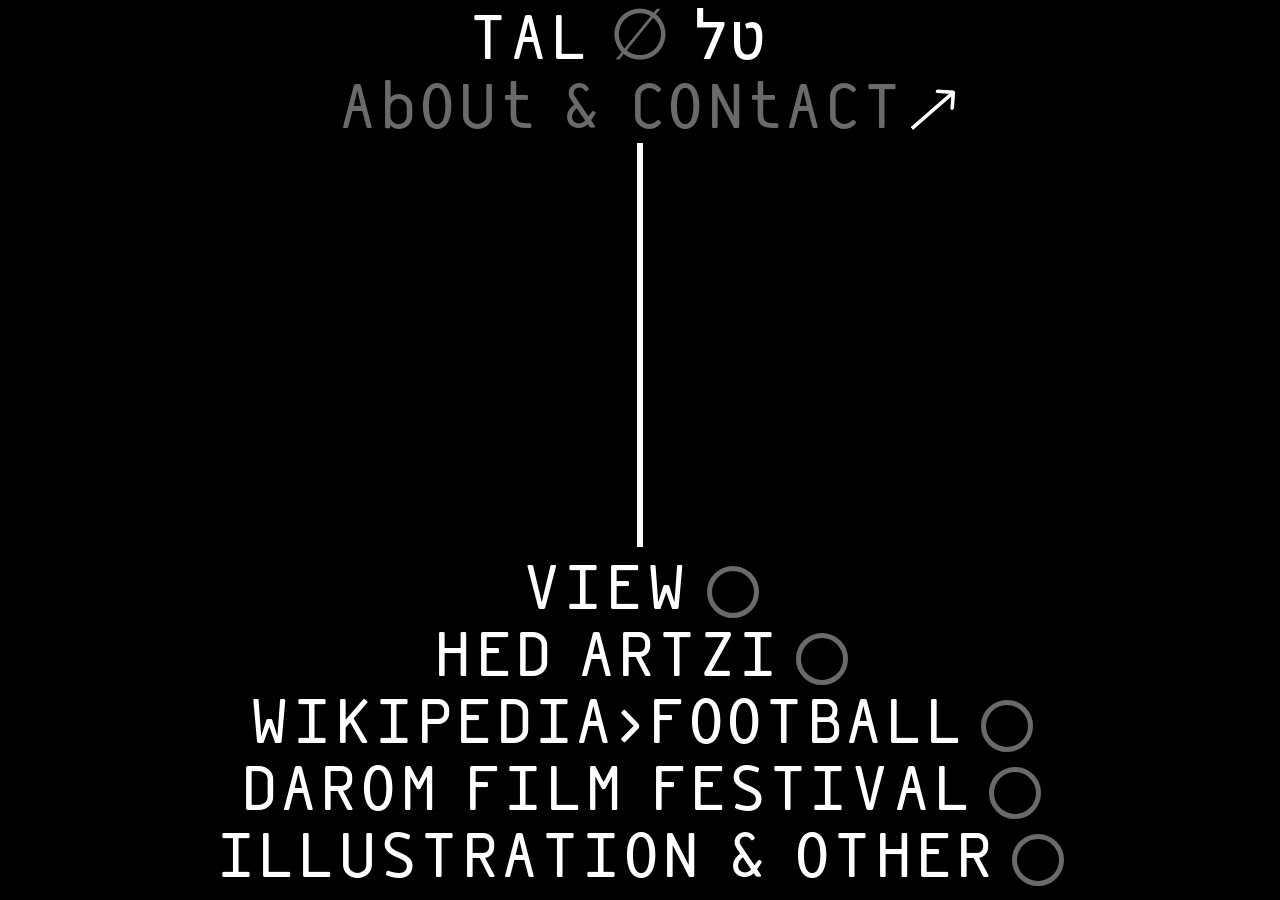
==== commit 3783e981: "Add VIEW case study and ILLUSTRATION & OTHER pages, reorganize HED ARTZI as a case study - VIEW: fiv" ====
--- a/index.html
+++ b/index.html
@@ -4,11 +4,17 @@
   <meta charset="UTF-8">
   <meta name="viewport" content="width=device-width, initial-scale=1.0">
   <title>טל המלך</title>
-  <link rel="stylesheet" href="styles.css?v=68">
+  <link rel="stylesheet" href="styles.css?v=149">
   <!-- חוזרים מעמוד פרויקט? העמוד מתחיל באמצע הגלילה (הסקריפט בסוף העמוד ממשיך את המעבר) -->
   <script>
     if (sessionStorage.getItem("return-home")) {
       document.documentElement.classList.add("is-returning");
+    } else if (window.matchMedia("(max-width: 900px), (orientation: portrait)").matches &&
+               !window.matchMedia("(prefers-reduced-motion: reduce)").matches &&
+               !(document.referrer && new URL(document.referrer).origin === location.origin)) {
+      // בטלפון: אנימציית פתיחה, רק כשנכנסים לאתר (לא כשחוזרים מעמוד של פרויקט).
+      // בהתחלה המסך ריק (הסקריפט בסוף העמוד ממשיך)
+      document.documentElement.classList.add("is-intro", "is-intro-list");
     }
   </script>
 </head>
@@ -20,7 +26,7 @@
     <!-- הכותרת -->
     <header class="home-header">
       <h1 class="home-name" data-project="about" tabindex="0"><span class="home-name__latin">TAL</span><span class="home-name__mark">∅</span><span class="home-name__hebrew" lang="he">טל</span></h1>
-      <p class="home-about" tabindex="0"><span class="home-about__text">Ab0Ut &amp; C0NtACT</span><span class="home-arrow"><img src="images/home-arrow.svg" alt=""></span></p>
+      <a class="home-about" href="about.html"><span class="home-about__text">Ab0Ut &amp; C0NtACT</span><span class="home-arrow"><img src="images/home-arrow.svg" alt=""></span></a>
     </header>
 
     <!-- האזור שבאמצע: הקו, ובמצב hover התמונה של הפרויקט -->
@@ -33,10 +39,10 @@
           <div class="preview-window__images">
             <img data-project="about" src="images/about-tal.png" alt="טל המלך">
             <img data-project="view" src="images/project-view.png" alt="VIEW">
-            <img data-project="chick-check" src="images/project-chick-check.png" alt="CHICK-CHECK">
-            <img data-project="hed-artzi" src="images/project-hed-artzi.png" alt="HED ARTZI REBRANDING">
+            <img data-project="hed-artzi" src="images/project-hed-artzi.png" alt="HED ARTZI">
             <img data-project="wikipedia-football" src="images/project-wikipedia-football.png" alt="WIKIPEDIA>FOOTBALL">
             <img data-project="darom" src="images/project-darom.png" alt="DAROM FILM FESTIVAL">
+            <img data-project="other" src="images/other-self-portrait.jpg" alt="ILLUSTRATION & OTHER">
           </div>
         </div>
       </div>
@@ -49,17 +55,15 @@
       ה-data-project מחבר בין הפרויקט לתמונה שלו למעלה.
     -->
     <ul class="project-list">
-      <li class="project" data-project="view" tabindex="0">
-        <span class="project__name">VIEW</span>
-        <span class="project__tag"><span class="project__tag-text">UX/UI</span></span>
-      </li>
-      <li class="project" data-project="chick-check" tabindex="0">
-        <span class="project__name">CHICK-CHECK</span>
-        <span class="project__tag"><span class="project__tag-text">UX/UI</span></span>
+      <li class="project" data-project="view">
+        <a class="project__link" href="view.html">
+          <span class="project__name">VIEW</span>
+          <span class="project__tag"><span class="project__tag-text">UX/UI</span></span>
+        </a>
       </li>
       <li class="project" data-project="hed-artzi">
         <a class="project__link" href="hed-artzi.html">
-          <span class="project__name">HED ARTZI REBRANDING</span>
+          <span class="project__name">HED ARTZI</span>
           <span class="project__tag"><span class="project__tag-text">BRAND</span></span>
         </a>
       </li>
@@ -69,9 +73,18 @@
           <span class="project__tag"><span class="project__tag-text">BRAND</span></span>
         </a>
       </li>
-      <li class="project" data-project="darom" tabindex="0">
-        <span class="project__name">DAR0M FILM FESTIVAL</span>
-        <span class="project__tag"><span class="project__tag-text">BRAND</span></span>
+      <li class="project" data-project="darom">
+        <a class="project__link" href="darom.html">
+          <span class="project__name">DAR0M FILM FESTIVAL</span>
+          <span class="project__tag"><span class="project__tag-text">BRAND</span></span>
+        </a>
+      </li>
+      <!-- התווית ILLUSTRATION ארוכה, אז הכפסולה שלה רחבה יותר (219 במקום 112) -->
+      <li class="project" data-project="other" style="--tag-width: 219;">
+        <a class="project__link" href="other.html">
+          <span class="project__name">ILLUSTRATI0N &amp; 0THER</span>
+          <span class="project__tag"><span class="project__tag-text">ILLUSTRATION</span></span>
+        </a>
       </li>
     </ul>
 
@@ -86,11 +99,12 @@
     const previewWindow = document.querySelector(".preview-window");
     const previewTriggers = document.querySelectorAll(".home-name, .project");
     let hoveredTrigger = null;
+    let autoTrigger = null; // בטלפון: מה שמוצג עכשיו במעבר האוטומטי (ראו למטה)
 
     // מה להציג עכשיו: מה שהעכבר עליו, ואם אין, מה שנבחר בלחיצה (בטלפון)
     function updatePreview() {
       const focusedTrigger = [...previewTriggers].find((trigger) => trigger.contains(document.activeElement));
-      const activeTrigger = hoveredTrigger || focusedTrigger;
+      const activeTrigger = hoveredTrigger || focusedTrigger || autoTrigger;
 
       if (activeTrigger) {
         previewWindow.dataset.showing = activeTrigger.dataset.project;
@@ -114,6 +128,140 @@
     });
 
     /*
+      בטלפון (אין hover): העמוד עובר לבד בין הפרויקטים, אחד-אחד, מלמעלה למטה,
+      ובסוף אל TAL∅ טל. השם נצבע, והתריס נפתח עם התמונה המתאימה. ואז מההתחלה.
+    */
+    const mobileLayout = window.matchMedia("(max-width: 900px), (orientation: portrait)");
+    const autoOrder = [...document.querySelectorAll(".project"), document.querySelector(".home-name")];
+    const autoStepTime = 1500; // כמה זמן כל פרויקט מוצג (מילישניות)
+    let autoIndex = 0;
+    let autoTimer = null;
+
+    function showAutoStep() {
+      if (autoTrigger) autoTrigger.classList.remove("is-auto");
+      autoTrigger = autoOrder[autoIndex];
+      autoTrigger.classList.add("is-auto");
+      updatePreview();
+      autoIndex = (autoIndex + 1) % autoOrder.length; // אחרי TAL חוזרים לפרויקט הראשון
+    }
+
+    function startAutoPreview() {
+      if (autoTimer || !mobileLayout.matches || introRoot.classList.contains("is-intro-list")) return;
+      autoIndex = 0;
+      autoTimer = setTimeout(function step() {
+        showAutoStep();
+        autoTimer = setTimeout(step, autoStepTime);
+      }, 800); // מתחילים רגע אחרי שהעמוד נטען
+    }
+
+    function stopAutoPreview() {
+      clearTimeout(autoTimer);
+      autoTimer = null;
+      if (autoTrigger) autoTrigger.classList.remove("is-auto");
+      autoTrigger = null;
+      updatePreview();
+    }
+
+    /*
+      אנימציית הפתיחה בטלפון (כמו המעבר בין העמודים במחשב):
+      1. המסך ריק, והקו יורד מלמעלה עד למטה, לכל הגובה של המסך.
+      2. ואז כאילו גוללים: הקצה העליון של הקו יורד למקום שלו, הקצה התחתון עולה,
+         והשם יורד מלמעלה יחד איתו. כך "נוצר" המסך.
+      3. כשהקו נעצר, הפרויקטים מופיעים אחד-אחד, ואז מתחיל המעבר האוטומטי ביניהם.
+    */
+    const introRoot = document.documentElement;
+    const introDrawDuration = 1300;   // 1. הקו יורד עד למטה (מילישניות)
+    const introScrollDuration = 1300; // 2. המסך נוצר
+    const introListStart = 450;       // 3. הפרויקטים מתחילים לעלות כשהקו עוד מאט (אחרי 450 מתוך 1300)
+    const introFadeDuration = 1360;   //    הם מופיעים אחד-אחד (4 × 140 ועוד 800, כמו ב-CSS)
+    const easeInOut = "cubic-bezier(0.65, 0, 0.35, 1)"; // מתחיל לאט ונעצר לאט
+    const easeOut = "cubic-bezier(0.22, 1, 0.36, 1)";   // ממשיך בתנופה ונעצר בעדינות
+
+    if (introRoot.classList.contains("is-intro")) {
+      const homeLineImage = document.querySelector(".home-line__line");
+      const header = document.querySelector(".home-header");
+      const lineBox = homeLineImage.getBoundingClientRect();
+      const screenHeight = introRoot.clientHeight;
+      const lineTopAbove = lineBox.top - screenHeight; // הקצה העליון: מעל המסך, בדיוק במרחק של מסך אחד
+
+      // קו של המעבר (כמו במחשב), באותו מקום ובאותו עובי כמו הקו של העמוד
+      const introLine = document.createElement("div");
+      introLine.className = "page-line";
+      introLine.style.left = lineBox.left + "px";
+      introLine.style.width = lineBox.width + "px";
+      introLine.style.transition = "none";
+      document.body.append(introLine);
+
+      // 1. הקו יורד מלמעלה עד הקצה התחתון של המסך
+      introLine.animate(
+        [
+          { top: lineTopAbove + "px", height: -lineTopAbove + "px" },  // נגמר בראש המסך
+          { top: lineTopAbove + "px", height: screenHeight - lineTopAbove + "px" } // נגמר בתחתית המסך
+        ],
+        { duration: introDrawDuration, easing: easeInOut, fill: "forwards" }
+      );
+
+      // 2. המסך נוצר: הקו מתכווץ למקום שלו, והשם יורד מלמעלה
+      setTimeout(() => {
+        introLine.animate(
+          [
+            { top: lineTopAbove + "px", height: screenHeight - lineTopAbove + "px" },
+            { top: lineBox.top + "px", height: lineBox.height + "px" }
+          ],
+          { duration: introScrollDuration, easing: easeOut, fill: "forwards" }
+        );
+        header.animate(
+          [{ transform: `translateY(${-screenHeight}px)` }, { transform: "none" }],
+          { duration: introScrollDuration, easing: easeOut }
+        );
+        introRoot.classList.add("is-intro-scrolling"); // השם כבר לא מוסתר (האנימציה מזיזה אותו)
+      }, introDrawDuration);
+
+      // 3. הקו עוד נעצר בעדינות, והפרויקטים כבר מתחילים לעלות, כך שהכל זורם ברצף
+      setTimeout(() => {
+        introRoot.classList.remove("is-intro-list");
+        setTimeout(startAutoPreview, introFadeDuration);
+      }, introDrawDuration + introListStart);
+
+      // הקו נעצר: הקו של העמוד חוזר במקום הקו של המעבר
+      setTimeout(() => {
+        introLine.remove();
+        introRoot.classList.remove("is-intro", "is-intro-scrolling");
+      }, introDrawDuration + introScrollDuration);
+    } else {
+      startAutoPreview();
+    }
+
+    /*
+      בטלפון: השורה הכי ארוכה ממלאת את הרוחב, עם רווח מכל צד (--home-text-gutter ב-CSS).
+      כאן מודדים כמה היא רחבה בדפדפן הזה, כי בכל דפדפן הפונט קצת שונה.
+    */
+    function measureLongestRow() {
+      if (!mobileLayout.matches) return;
+      const homePage = document.querySelector(".home");
+      const u = parseFloat(getComputedStyle(homePage).fontSize) / 80.4; // גודל הטקסט הוא 80.4 u
+      let widest = 0;
+      document.querySelectorAll(".project").forEach((project) => {
+        const name = project.querySelector(".project__name").getBoundingClientRect();
+        const tag = project.querySelector(".project__tag").getBoundingClientRect();
+        // הכפסולה כשהיא פתוחה (112, או --tag-width), כדי שגם אז השורה תיכנס במסך
+        const openTagWidth = (parseFloat(getComputedStyle(project).getPropertyValue("--tag-width")) || 112.05) * u;
+        widest = Math.max(widest, tag.left + openTagWidth - name.left);
+      });
+      homePage.style.setProperty("--home-row-width", widest / u);
+    }
+
+    document.fonts.ready.then(measureLongestRow); // אחרי שהפונט נטען, כי הוא קובע את הרוחב
+    mobileLayout.addEventListener("change", measureLongestRow);
+    // נוגעים בפרויקט: המעבר האוטומטי עוצר, ומוצג מה שנגעו בו. כשיוצאים, הוא מתחיל שוב
+    previewTriggers.forEach((trigger) => {
+      trigger.addEventListener("focusin", stopAutoPreview);
+      trigger.addEventListener("focusout", startAutoPreview);
+    });
+    // אם המסך מתחלף (למשל מסובבים את הטאבלט): מפעילים או עוצרים
+    mobileLayout.addEventListener("change", () => (mobileLayout.matches ? startAutoPreview() : stopAutoPreview()));
+
+    /*
       המעבר לעמוד פרויקט (רק במחשב, ורק אם לא ביקשו פחות תנועה), כאילו גוללים למטה לאורך הקו:
       1. התריס נסגר חזרה לקו, והרשימה נעלמת.
       2. המסך "יורד": הכותרת והקו עולים, והקו נמשך עד למטה.
--- a/styles.css
+++ b/styles.css
@@ -16,6 +16,10 @@
   --color-project-accent: #0ae60d; /* ירוק: הלשונית הפעילה ומילים מודגשות */
   --color-hed-artzi: #fe3200;      /* אדום: הצבע של עמוד HED ARTZI (במקום הירוק) */
   --color-hed-artzi-background: #131313; /* אפור כהה מאוד: הרקע בעמוד החדש של HED ARTZI */
+  --color-darom: #ffd555;          /* צהוב: הצבע של עמוד DAROM FILM FESTIVAL (במקום הירוק) */
+  --color-about: #e100bf;          /* ורוד: הצבע של עמוד About & Contact */
+  --color-view: #9bb0ff;           /* תכלת: הצבע של עמוד VIEW */
+  --color-football: #0ae60d;       /* הירוק של WIKIPEDIA>FOOTBALL (גם כשבעמוד יש צבע אחר) */
 
   /* יחידת מידה של עמוד הבית: פיקסל אחד בפריים (1440×1024) מוקטן לגודל המסך */
   --u: min(100vw / 1440, 100vh / 1024);
@@ -34,6 +38,16 @@
   --font-size-tag: calc(25.12 * var(--u));     /* התווית בתוך הכפסולה (UX/UI, BRAND) */
   --font-size-big: clamp(1.6rem, 6.1vw, 5.5rem); /* כותרות עמוד התהליך: 88px במחשב */
   --font-size-letter: clamp(5rem, 12.8vw, 11.5rem); /* האותיות A, B, C (185px בפיגמה) */
+
+  /*
+    הגודל המקסימלי של הטקסטים בעמודי הפרויקטים (במחשב).
+    במסך קטן מ-1440 הטקסט קטן יחד עם המסך, ובמסך גדול יותר הוא נעצר בגודל הזה,
+    ותיבת הטקסט פשוט מכניסה יותר מילים בשורה (כמו הכיתובים של התמונות, שתמיד 18).
+  */
+  --max-project-text: 25px;       /* הטקסט על הפרויקט */
+  --max-project-text-small: 22px; /* הטקסט בעמודים DAROM ו-About */
+  --max-headline: 38px;           /* הכותרת הגדולה, והטלפון והמייל ב-About */
+  --max-credit: 16px;             /* "Developed within..." הקטן והאפור */
 
   /* ריווחים */
   --space-name-left: calc(23 * var(--u));  /* בין TAL ל-∅ (נקבע לפי מדידה, כדי ששני הרווחים ייראו שווים) */
@@ -80,6 +94,11 @@
 }
 
 @font-face {
+  font-family: "TheBasics Bold";
+  src: url("fonts/thebasics-bold.otf") format("opentype");
+}
+
+@font-face {
   font-family: "TheBasics Black";
   src: url("fonts/thebasics-black.otf") format("opentype");
 }
@@ -186,7 +205,10 @@
 }
 
 .home-about {
-  cursor: default;
+  display: block; /* קישור לעמוד About & Contact, בשורה משלו */
+  color: inherit;
+  text-decoration: none;
+  cursor: pointer;
   outline: none; /* במצב פוקוס הצבע הירוק מראה איפה נמצאים */
 }
 
@@ -253,7 +275,7 @@
   /* הפרופורציות (רוחב / גובה) של כל תמונה, כמו בפיגמה */
   --ratio-about: 518 / 576;
   --ratio-view: 627 / 458;
-  --ratio-chick-check: 849 / 458;
+  --ratio-other: 454 / 471;
   --ratio-hed-artzi: 310 / 458;
   --ratio-wikipedia-football: 1;
   --ratio-darom: 321 / 458;
@@ -323,7 +345,7 @@
 
 .preview-window[data-showing="about"] img[data-project="about"],
 .preview-window[data-showing="view"] img[data-project="view"],
-.preview-window[data-showing="chick-check"] img[data-project="chick-check"],
+.preview-window[data-showing="other"] img[data-project="other"],
 .preview-window[data-showing="hed-artzi"] img[data-project="hed-artzi"],
 .preview-window[data-showing="wikipedia-football"] img[data-project="wikipedia-football"],
 .preview-window[data-showing="darom"] img[data-project="darom"] {
@@ -333,7 +355,7 @@
 /* הרוחב של החלון: לפי התמונה המוצגת */
 .preview-window[data-showing="about"]              { --ratio: var(--ratio-about); }
 .preview-window[data-showing="view"]               { --ratio: var(--ratio-view); }
-.preview-window[data-showing="chick-check"]        { --ratio: var(--ratio-chick-check); }
+.preview-window[data-showing="other"]              { --ratio: var(--ratio-other); }
 .preview-window[data-showing="hed-artzi"]          { --ratio: var(--ratio-hed-artzi); }
 .preview-window[data-showing="wikipedia-football"] { --ratio: var(--ratio-wikipedia-football); }
 .preview-window[data-showing="darom"]              { --ratio: var(--ratio-darom); }
@@ -341,7 +363,7 @@
 /* הרוחב של כל תמונה: לפי הפרופורציות שלה עצמה */
 .preview-window img[data-project="about"]              { --ratio: var(--ratio-about); }
 .preview-window img[data-project="view"]               { --ratio: var(--ratio-view); }
-.preview-window img[data-project="chick-check"]        { --ratio: var(--ratio-chick-check); }
+.preview-window img[data-project="other"]              { --ratio: var(--ratio-other); }
 .preview-window img[data-project="hed-artzi"]          { --ratio: var(--ratio-hed-artzi); }
 .preview-window img[data-project="wikipedia-football"] { --ratio: var(--ratio-wikipedia-football); }
 .preview-window img[data-project="darom"]              { --ratio: var(--ratio-darom); }
@@ -417,21 +439,22 @@
 }
 
 /* =========================================
-   מצב hover של פרויקט (גם בלחיצה בטלפון)
+   מצב hover של פרויקט (גם בלחיצה בטלפון, ובמעבר האוטומטי בטלפון: is-auto)
    ========================================= */
-.project:is(:hover, :focus-within) {
+.project:is(:hover, :focus-within, .is-auto) {
   gap: calc(10.05 * var(--u));
   color: var(--color-accent);
 }
 
 /* 1. העיגול מתרחב לכפסולה */
-.project:is(:hover, :focus-within) .project__tag {
-  width: calc(112.05 * var(--u));
-  border-radius: 33% / 50%; /* צורת הכפסולה מפיגמה */
+.project:is(:hover, :focus-within, .is-auto) .project__tag {
+  /* הרוחב של הכפסולה: 112 (כמו בפיגמה). לתווית ארוכה יותר: --tag-width על הפרויקט ב-HTML */
+  width: calc(var(--tag-width, 112.05) * var(--u));
+  border-radius: calc(36.98 * var(--u)) / 50%; /* צורת הכפסולה מפיגמה (העיגול בקצוות, גם בכפסולה ארוכה) */
 }
 
 /* 2. ואחרי שהתרחב, התווית מופיעה */
-.project:is(:hover, :focus-within) .project__tag-text {
+.project:is(:hover, :focus-within, .is-auto) .project__tag-text {
   opacity: 1;
   /* מתחילה להופיע מיד, בהדרגה, יחד עם ההתרחבות, ונראית במלואה כשהכפסולה פתוחה */
   transition: opacity var(--duration-tag) ease;
@@ -455,6 +478,15 @@
    ========================================= */
 /* ה-∅ נצבע בירוק (והתמונה שלי נפתחת בתריס, דרך הסקריפט) */
 .home-name:is(:hover, :focus) .home-name__mark {
+  color: var(--color-accent);
+}
+
+/*
+  בטלפון אין hover, אז עמוד הבית עובר לבד בין הפרויקטים, אחד-אחד, ובסוף אל TAL∅ טל.
+  הסקריפט ב-index.html מוסיף is-auto למה שמוצג עכשיו: השם נצבע, והתריס נפתח עם התמונה.
+*/
+.project.is-auto,
+.home-name.is-auto .home-name__mark {
   color: var(--color-accent);
 }
 
@@ -542,6 +574,140 @@
 
 .is-coming-back .home {
   pointer-events: none;
+}
+
+/* =========================================
+   עמוד הבית בטלפון (הפריים "דף הבית" למובייל בפיגמה, 393×852)
+   נקודת השבירה: כמו בשאר האתר, מסך צר מ-900 או מסך לאורך (טלפון וטאבלט לאורך).
+   הכל בנוי באותו u כמו במחשב, רק שכאן u נקבע לפי רוחב המסך:
+   השורה הכי ארוכה (HED ARTZI REBRANDING והעיגול, 962 u) ממלאת את כל הרוחב,
+   פחות --home-text-gutter מכל צד. כך כל שורה נשארת שורה אחת, ויש מקום לתווית (UX/UI, BRAND)
+   כשהעיגול מתרחב. ככל שהטקסט קטן יותר, הקו והתריס שבאמצע גבוהים יותר.
+   ========================================= */
+@media (max-width: 900px), (orientation: portrait) {
+  .home {
+    --home-text-gutter: 28px;  /* הרווח מהקצה של המסך לשורה הכי ארוכה (כשהתווית פתוחה: כ-20) */
+    --home-mobile-gutter: 8px; /* הרווח מהקצה של המסך לתריס הפתוח */
+    /* לפי הרוחב, אבל במסך נמוך (טלפון לרוחב) לא גדול מדי, כדי שהעמוד ייכנס בגובה */
+    /* --home-row-width: הרוחב של השורה הכי ארוכה ב-u. הסקריפט ב-index.html מודד אותו בדפדפן עצמו
+       (בכל דפדפן הפונט קצת שונה), ו-962.3 הוא המדידה בכרום, למקרה שהסקריפט עוד לא רץ */
+    --u: min((100vw - 2 * var(--home-text-gutter)) / var(--home-row-width, 962.3), 100svh / 1100);
+    /* הגדלים של הטקסט מחושבים מחדש לפי ה-u החדש */
+    --font-size-tag: calc(25.12 * var(--u));
+    font-size: calc(80.4 * var(--u));
+    /* הריווחים במובייל (כולם עד האותיות עצמן, לא עד הקופסה של השורה) */
+    --home-edge: 8px;      /* מהקצה העליון עד TAL, ומהפרויקט האחרון עד התחתית */
+    --home-row-gap: 3px;   /* בין פרויקט לפרויקט */
+    /*
+      בכל שורה יש רווח ריק מעל ומתחת לאותיות (נמדד בדפדפן, ב-u, כי הוא גדל עם הטקסט).
+      מורידים אותו, כדי שהריווחים יהיו עד האותיות עצמן.
+    */
+    --home-text-inset-top: calc(12.85 * var(--u));   /* מעל TAL */
+    --home-text-inset-bottom: calc(9.28 * var(--u)); /* מתחת לפרויקט האחרון */
+    --home-about-inset: calc(18.56 * var(--u));      /* מתחת ל-About & Contact */
+    --home-project-inset-top: calc(7.85 * var(--u)); /* מעל שם של פרויקט */
+    --home-project-inset-bottom: calc(8.56 * var(--u)); /* מתחת לשם של פרויקט */
+    /* הקו: מעליו ומתחתיו אותו רווח כמו בין פרויקט לפרויקט (מהאותיות עד הקו) */
+    --home-line-gap-top: calc(var(--home-row-gap) + var(--home-project-inset-bottom) + var(--home-project-inset-top) - var(--home-about-inset));
+    --home-line-gap-bottom: calc(var(--home-row-gap) + var(--home-project-inset-bottom));
+    padding-top: calc(var(--home-edge) - var(--home-text-inset-top));
+    padding-bottom: calc(var(--home-edge) - var(--home-text-inset-bottom));
+    background-color: var(--color-hed-artzi-background); /* בפיגמה הרקע במובייל #131313 */
+  }
+
+  /* הרקע של כל העמוד, גם מתחת לעמוד כשגוללים */
+  body:has(.home) {
+    background-color: var(--color-hed-artzi-background);
+  }
+
+  /* התריס מסתיר את הקו באותו צבע של הרקע */
+  .preview-window {
+    background-color: var(--color-hed-artzi-background);
+  }
+
+  /* גם התריס הפתוח והתמונה בתוכו: לכל היותר עד 8 מהצדדים של המסך */
+  .preview-window.is-open {
+    width: min(calc(100cqh * var(--ratio) + 60 * var(--u)), 100vw - 2 * var(--home-mobile-gutter));
+  }
+
+  .preview-window img {
+    width: min(calc(100cqh * var(--ratio)), 100vw - 2 * var(--home-mobile-gutter) - 60 * var(--u));
+  }
+
+  /* הקו קצת יותר דק מאשר בפיגמה (3) */
+  .home-line__line {
+    width: 2px;
+  }
+
+  /* הרווחים מעל ומתחת לקו (מוגדרים למעלה, ב-.home) */
+  .home-line {
+    margin-top: var(--home-line-gap-top);
+    margin-bottom: var(--home-line-gap-bottom);
+  }
+
+  /*
+    אנימציית הפתיחה (is-intro, מ-index.html): בהתחלה המסך ריק, והקו יורד מלמעלה עד למטה.
+    אחר כך השם יורד מלמעלה עם הקו (is-intro-scrolling), ועוד לפני שהקו נעצר
+    הפרויקטים מתחילים לעלות אחד-אחד (כש-is-intro-list יורד).
+  */
+  .home-header {
+    transition:
+      transform var(--duration-page-out) var(--ease-page-in),
+      opacity var(--duration-shutter) var(--ease-next);
+  }
+
+  .is-intro .home-header {
+    opacity: 0;
+    transition: none;
+  }
+
+  /*
+    הפרויקטים מופיעים אחד-אחד, מלמעלה למטה: כל אחד עולה קצת ומתבהר, ונעצר בעדינות.
+    --i: המקום של הפרויקט ברשימה, וכל אחד מחכה --intro-stagger יותר מזה שלפניו.
+  */
+  .project-list {
+    --intro-stagger: 140ms;
+  }
+
+  .project {
+    transition:
+      gap var(--duration-tag) ease,
+      color 0.5s var(--ease-next), /* במעבר האוטומטי: השם נצבע ומתנקה בהדרגה */
+      opacity 0.8s var(--ease-reveal) calc(var(--i) * var(--intro-stagger)),
+      transform 0.8s var(--ease-reveal) calc(var(--i) * var(--intro-stagger));
+  }
+
+  .project:nth-child(1) { --i: 0; }
+  .project:nth-child(2) { --i: 1; }
+  .project:nth-child(3) { --i: 2; }
+  .project:nth-child(4) { --i: 3; }
+  .project:nth-child(5) { --i: 4; }
+
+  .home-name__mark {
+    transition: color 0.5s var(--ease-next);
+  }
+
+  .is-intro-list .project {
+    opacity: 0;
+    transform: translateY(calc(var(--distance-reveal) * 0.75)); /* מתחיל קצת למטה */
+    transition: none;
+  }
+
+  /* בשלב 2 השם יורד מלמעלה (הסקריפט מזיז אותו), אז כבר רואים אותו */
+  .is-intro-scrolling .home-header {
+    opacity: 1;
+  }
+
+  .is-intro .home-line__line {
+    visibility: hidden; /* במקומו זז הקו של המעבר */
+  }
+
+  /* 4px בין שם פרויקט לשם פרויקט */
+  .project-list {
+    display: flex;
+    flex-direction: column;
+    gap: var(--home-row-gap);
+  }
 }
 
 /* =========================================
@@ -831,7 +997,8 @@
   overflow: hidden; /* כדי שהתמונה לא תמתח את הריבוע לגובה */
 }
 
-.project-cover img {
+.project-cover img,
+.project-cover video {
   display: block;
   width: 100%;
   height: 100%;
@@ -846,7 +1013,7 @@
 
 .project-headline {
   font-family: var(--font-project-headline);
-  font-size: calc(38 * var(--u));
+  font-size: min(38 * var(--u), var(--max-headline));
   font-weight: bold;
   line-height: 1.1;
   letter-spacing: -0.04em;
@@ -857,7 +1024,7 @@
 
 .project-text {
   font-family: var(--font-project-text);
-  font-size: calc(28 * var(--u));
+  font-size: min(25 * var(--u), var(--max-project-text)); /* בפיגמה 28, הוקטן ב-3 */
   font-style: italic; /* בפיגמה: נטוי, חוץ מהפסקה הראשונה ותחילת השנייה */
   line-height: 1.1;
   text-wrap: pretty;
@@ -925,7 +1092,11 @@
   font-weight: 600; /* SemiBold */
   letter-spacing: -0.01em; /* -1% */
   cursor: pointer;
-  transition: border-radius 0.3s var(--ease-next); /* הפינות משתנות באנימציה, כמו ב-OVERVIEW */
+  /* הפינות, הצבע של הקו והצבע של הטקסט משתנים באנימציה (גם כשעוברים מלשונית ללשונית) */
+  transition:
+    border-radius 0.3s var(--ease-next),
+    border-color 0.4s var(--ease-next),
+    color 0.4s var(--ease-next);
 }
 
 /* hover: הפינות כמעט ישרות */
@@ -1160,6 +1331,7 @@
 
 .work-video--magazine { --ratio: 2074 / 1536; }
 .work-video--website  { --ratio: 674 / 445; }
+.work-video--darom-website { --ratio: 2238 / 1392; } /* האתר של DAROM FILM FESTIVAL */
 
 /*
   קולאז': כמה תמונות מסובבות שמונחות אחת על השנייה, כמו בפיגמה.
@@ -1613,6 +1785,783 @@
   transition: transform var(--duration-page-out) var(--ease-page-in);
 }
 
+/* =========================================
+   OVERVIEW במבט מעוף הציפור (birdseye.js), בכל עמודי הפרויקטים (הפריים Desktop - 78 בפיגמה)
+   מסך כהה בלי כפתורים: משמאל הקו ו-FULL VIEW, ומימין לקו כל החומרים בשתי שורות שנגללות הצידה.
+   מעל כל חומר רק המספר. ב-hover: כל השאר חצי שקופים, ומופיעים השם של הלשונית והתיאור.
+   ========================================= */
+.birdseye {
+  --be-row-gap: calc(25 * var(--u));      /* בין השורות */
+  --be-gap: calc(24 * var(--u));          /* בין החומרים */
+  --be-caption: calc(31 * var(--u));      /* שורת המספר (24) ועוד 7 עד החומר */
+  /* הגובה של כל חומר: חצי מהמסך (פחות 22 למעלה ולמטה, הרווח בין השורות ושורות המספר) */
+  --be-media-height: calc((100svh - 44 * var(--u) - var(--be-row-gap)) / 2 - var(--be-caption));
+  position: absolute;
+  z-index: 5;
+  top: calc(22 * var(--u));
+  bottom: calc(22 * var(--u));
+  left: calc(86 * var(--u)); /* מתחילה בקו (80 + 6), כך שהחומרים נחתכים בו כשגוללים */
+  right: 0;
+  display: flex;
+  flex-direction: column;
+  gap: var(--be-row-gap);
+  overflow-x: auto;
+  overflow-y: hidden;
+  scrollbar-width: none; /* בלי פס גלילה */
+  /* סגור: מחכה מימין, שקוף. נכנס יחד עם הקו שגולש שמאלה */
+  opacity: 0;
+  visibility: hidden;
+  pointer-events: none;
+  transform: translateX(calc(600 * var(--u)));
+  transition:
+    opacity var(--duration-overview) var(--ease-next),
+    transform var(--duration-overview) var(--ease-next),
+    visibility 0s linear var(--duration-overview);
+}
+
+.birdseye::-webkit-scrollbar {
+  display: none;
+}
+
+.is-overview .birdseye {
+  opacity: 1;
+  visibility: visible;
+  pointer-events: auto;
+  transform: none;
+  transition:
+    opacity var(--duration-overview) var(--ease-next),
+    transform var(--duration-overview) var(--ease-next),
+    visibility 0s;
+}
+
+/*
+  שורה: החומרים אחד ליד השני (החומר הראשון 36 אחרי הקו, כמו בפיגמה).
+  השורה העליונה צמודה למטה והתחתונה למעלה, כך שחומרים קטנים יותר מתקרבים לאמצע המסך.
+*/
+.birdseye__row {
+  display: flex;
+  align-items: flex-end;
+  gap: var(--be-gap);
+  width: max-content;
+  padding-inline: calc(36 * var(--u));
+}
+
+.birdseye__item {
+  display: flex;
+  flex-direction: column;
+  gap: calc(7 * var(--u));
+  margin: 0;
+  transition: opacity 0.35s var(--ease-next);
+}
+
+/* השורה התחתונה: צמודה למעלה */
+.birdseye__row + .birdseye__row {
+  align-items: flex-start;
+}
+
+/* השורות בגובה קבוע (חצי מהמסך), גם אם כל החומרים בהן קטנים */
+.birdseye__row {
+  min-height: calc(var(--be-media-height) + var(--be-caption));
+}
+
+/* hover על חומר: כל השאר חצי שקופים */
+.birdseye:has(.birdseye__item:hover) .birdseye__item:not(:hover) {
+  opacity: 0.5;
+}
+
+/* מעל החומר: המספר, ואחריו (מוסתרת עד ה-hover) הקטגוריה, כלומר השם של הלשונית */
+.birdseye__caption {
+  position: relative;
+  z-index: 1;
+  width: 0;
+  min-width: 100%;
+  height: calc(24 * var(--u));
+  font-family: var(--font-caption);
+  font-size: 18px;
+  line-height: 1.3;
+  color: var(--color-muted);
+  white-space: nowrap;
+}
+
+.birdseye__number {
+  font-family: var(--font-caption-number);
+}
+
+.birdseye__text {
+  opacity: 0;
+  transition: opacity 0.35s var(--ease-next);
+}
+
+.birdseye__item:hover .birdseye__text {
+  opacity: 1;
+}
+
+/* הקטגוריה: בצבע של הפרויקט (בעמוד About: הצבע של הפרויקט שממנו החומר הגיע) */
+.birdseye__title {
+  color: var(--be-label-color, var(--color-project-accent));
+}
+
+/* החומר: בגובה של השורה, והרוחב לפי הפרופורציות שלו
+   (הכללים כאן חזקים יותר מהכללים של ה-OVERVIEW הקודם, שעדיין חלים על החומרים המקוריים) */
+.birdseye__media {
+  display: flex;
+  height: var(--be-media-height);
+}
+
+:is(.project-page, .event-page).is-overview .birdseye .birdseye__media > * {
+  flex: none;
+  width: auto;
+  height: 100%;
+  max-width: none;
+  max-height: none;
+  object-fit: cover;
+}
+
+/* חומר רחב: קצת יותר קטן, כדי שלא ישתלט על השורה. חומר קטן (data-be-size="small"): עוד יותר */
+.birdseye__item.is-wide .birdseye__media {
+  height: calc(var(--be-media-height) * 0.72);
+}
+
+.birdseye__item.is-small .birdseye__media {
+  height: calc(var(--be-media-height) * 0.5);
+}
+
+/* חומרים שהפרופורציות שלהם במשתנה (תמונות חתוכות, קולאז'ים) */
+:is(.project-page, .event-page).is-overview .birdseye .birdseye__media > :is(.work-crop, .work-collage, .work-poster) {
+  aspect-ratio: var(--ratio);
+}
+
+:is(.project-page, .event-page).is-overview .birdseye .birdseye__media > .reel {
+  --reel-width: calc(var(--be-media-height) * 439 / 874.49);
+  width: var(--reel-width);
+  height: auto;
+}
+
+/* החומרים לחיצים */
+.birdseye__item {
+  cursor: pointer;
+}
+
+/* החומר שלחצו עליו: מוסתר במקום שלו, כי ההעתק שלו גדל לאמצע */
+.birdseye__item.is-focused .birdseye__media {
+  visibility: hidden;
+}
+
+/*
+  לחיצה על חומר (birdseye.js): הוא גדל לאמצע המסך, כל השאר מוחשכים ב-60%,
+  ומעליו התיאור שלו בלבן. לחיצה בכל מקום מחזירה אותו למקום.
+*/
+.birdseye-focus {
+  position: absolute;
+  z-index: 6;
+  inset: 0;
+  visibility: hidden;
+  pointer-events: none;
+  transition: visibility 0s linear 0.65s;
+}
+
+.birdseye-focus.is-open {
+  visibility: visible;
+  pointer-events: auto;
+  cursor: pointer;
+  transition: visibility 0s;
+}
+
+.birdseye-focus__shade {
+  position: absolute;
+  inset: 0;
+  left: calc(86 * var(--u)); /* רק החומרים מוחשכים, לא הקו ו-FULL VIEW */
+  background-color: rgba(19, 19, 19, 0.6);
+  opacity: 0;
+  transition: opacity 0.65s var(--ease-next);
+}
+
+.birdseye-focus.is-open .birdseye-focus__shade {
+  opacity: 1;
+}
+
+.birdseye-focus__frame {
+  position: absolute;
+}
+
+.birdseye-focus__media {
+  width: 100%;
+  height: 100%;
+  transform-origin: top left;
+}
+
+.birdseye-focus__media > * {
+  display: block;
+  width: 100% !important;
+  height: 100% !important;
+  max-width: none;
+  object-fit: cover;
+}
+
+.birdseye-focus__media > .reel {
+  height: auto !important; /* הרוחב (--reel-width) נקבע בסקריפט, והגובה לפי הפרופורציות */
+}
+
+/* התיאור: מעל החומר, בלבן, מופיע אחרי שהחומר גדל */
+.birdseye-focus__caption {
+  position: absolute;
+  bottom: calc(100% + 12 * var(--u));
+  left: 0;
+  right: 0;
+  font-family: var(--font-caption);
+  font-size: 19px;
+  line-height: 1.1;
+  color: var(--color-text);
+  opacity: 0;
+  transition: opacity 0.3s var(--ease-next);
+}
+
+.birdseye-focus.is-open .birdseye-focus__caption {
+  opacity: 1;
+  transition: opacity 0.45s var(--ease-next) 0.4s;
+}
+
+@media (prefers-reduced-motion: reduce) {
+  .birdseye-focus__shade,
+  .birdseye-focus__caption {
+    transition: none;
+  }
+}
+
+/* כל מה שהיה בתצוגה הרגילה (הלשוניות, הבר, החומרים) נעלם, ונשארים רק הקו ו-FULL VIEW */
+.project-work,
+.event-header,
+.event-panels {
+  transition:
+    left var(--duration-overview) var(--ease-next),
+    opacity 0.4s var(--ease-next);
+}
+
+.is-overview :is(.project-work, .event-header, .event-panels) {
+  opacity: 0;
+  pointer-events: none;
+}
+
+/* הרקע ב-OVERVIEW: כהה (כמו בפיגמה), גם בעמודים שהרקע שלהם שחור */
+.project-page {
+  transition: background-color var(--duration-overview) var(--ease-next);
+}
+
+.project-page.is-overview {
+  background-color: var(--color-hed-artzi-background);
+}
+
+@media (prefers-reduced-motion: reduce) {
+  .birdseye,
+  .birdseye__item,
+  .birdseye__text {
+    transition: none;
+  }
+}
+
+/* בטלפון אין OVERVIEW */
+@media (max-width: 900px), (orientation: portrait) {
+  .birdseye {
+    display: none;
+  }
+}
+
+/* =========================================
+   עמוד About & Contact (about.html): על הגריד של עמוד פרויקט
+   משמאל הטקסט (25) ופרטי הקשר בתחתית, ומימין רק הכפתור OVERVIEW.
+   ========================================= */
+:where(.about-page) .project-text {
+  font-size: min(22 * var(--u), var(--max-project-text-small)); /* בפיגמה 25, הוקטן ב-3 */
+  font-style: normal;
+}
+
+/* שורה ריקה לפני הפסקה האחרונה, כמו בפיגמה */
+.about-page .project-text p:last-child {
+  margin-top: 1.1em;
+}
+
+.about-info {
+  padding-bottom: calc(29 * var(--u));
+}
+
+/* פרטי הקשר: בתחתית העמודה, גדולים ובמרכז (Inter Bold 38, כמו הכותרות בעמודי הפרויקטים) */
+.about-contact {
+  margin-top: auto;
+  font-family: var(--font-project-headline);
+  font-size: min(38 * var(--u), var(--max-headline));
+  font-weight: bold;
+  line-height: 1.1;
+  letter-spacing: -0.04em;
+  text-align: center;
+  text-transform: uppercase;
+}
+
+/* OVERVIEW: למעלה מימין */
+.about-overview {
+  position: absolute;
+  z-index: 2;
+  top: calc(21 * var(--u));
+  right: calc(22 * var(--u));
+  margin: 0;
+  transition:
+    opacity var(--duration-overview) var(--ease-next),
+    border-radius 0.3s var(--ease-next);
+}
+
+/* בטלפון: אין OVERVIEW, והטלפון והמייל בתחתית המסך (לא צמודים לטקסט) */
+@media (max-width: 900px), (orientation: portrait) {
+  .about-overview,
+  .about-works {
+    display: none;
+  }
+
+  .about-page {
+    min-height: 100svh; /* העמוד לפחות בגובה המסך */
+  }
+
+  /* העמודה ממלאת את כל הגובה, כך שהטלפון והמייל (margin-top: auto) נדחפים למטה */
+  .about-page .project-info,
+  .about-info {
+    flex: 1;
+    display: flex;
+    flex-direction: column;
+  }
+}
+
+/*
+  OVERVIEW בעמוד About (הפריים Desktop - 84 בפיגמה): עבודות נבחרות מימין לקו, בשתי עמודות.
+  התמונות מתחילות 24 מימין לקו (744) ומגיעות עד 24 מהקצה, ונגללות למטה.
+  מעל כל עבודה שורה עם המספר (כמו ב-OVERVIEW של עמודי הפרויקטים), וב-hover גם השם של הפרויקט.
+*/
+.about-works {
+  --works-gap: calc(14 * var(--u));     /* בין העמודות ובין העבודות */
+  --works-caption: calc(31 * var(--u)); /* שורת המספר (24) ועוד 7 עד התמונה */
+  position: absolute;
+  z-index: 1;
+  top: calc(88 * var(--u) - var(--works-caption)); /* כך שהתמונות העליונות מתחילות ב-88, כמו בפיגמה */
+  bottom: 0;
+  left: calc(744 * var(--u));
+  right: calc(24 * var(--u));
+  display: grid;
+  grid-template-columns: 328fr 330fr; /* כמו בפיגמה */
+  align-items: start;
+  column-gap: var(--works-gap);
+  padding-bottom: calc(24 * var(--u));
+  overflow-y: auto;
+  scrollbar-width: none; /* בלי פס גלילה */
+  visibility: hidden;
+  transition: visibility 0s linear 0.4s; /* נעלם רק אחרי שהעבודות דהו */
+}
+
+.about-works::-webkit-scrollbar {
+  display: none;
+}
+
+.is-works-open .about-works {
+  visibility: visible;
+  transition: none;
+}
+
+.about-works__column {
+  display: flex;
+  flex-direction: column;
+  gap: var(--works-gap);
+}
+
+/*
+  עבודה אחת: שורת המספר, ומתחתיה התמונה (או הסרטון).
+  הכניסה: כל עבודה עולה קצת מלמטה ומופיעה בפייד משלה, אחת אחרי השנייה
+  (--work-delay נקבע ב-about.js לפי המספר). הסגירה: כולן דוהות יחד, מהר.
+*/
+.about-work {
+  display: flex;
+  flex-direction: column;
+  color: inherit;
+  text-decoration: none; /* בלי קו מתחת, למרות שזה קישור */
+  gap: calc(7 * var(--u));
+  opacity: 0;
+  transform: translateY(calc(24 * var(--u)));
+  transition:
+    opacity 0.4s var(--ease-next),
+    transform 0s linear 0.4s; /* חוזרת למטה רק כשכבר לא רואים אותה */
+}
+
+.is-works-open .about-work {
+  opacity: 1;
+  transform: none;
+  transition:
+    opacity 0.9s var(--ease-page-out) var(--work-delay, 0s),
+    transform 1.1s var(--ease-page-out) var(--work-delay, 0s);
+}
+
+.about-work__media {
+  display: block;
+  width: 100%;
+  aspect-ratio: var(--work-ratio);
+  object-fit: cover;
+  object-position: var(--work-position, center);
+}
+
+/* hover על עבודה: כל השאר חצי שקופות (כמו ב-OVERVIEW של עמודי הפרויקטים) */
+.about-work > * {
+  transition: opacity 0.35s var(--ease-next);
+}
+
+.about-works:has(.about-work:hover) .about-work:not(:hover) > * {
+  opacity: 0.5;
+}
+
+/* שורת המספר: כמו מעל החומרים ב-OVERVIEW של עמודי הפרויקטים */
+.about-work__caption {
+  height: calc(24 * var(--u));
+  font-family: var(--font-caption);
+  font-size: 18px;
+  line-height: 1.3;
+  color: var(--color-muted);
+  white-space: nowrap;
+}
+
+.about-work__number {
+  font-family: var(--font-caption-number);
+}
+
+/* השם של הפרויקט: אחרי המספר, בצבע של הפרויקט. מופיע רק ב-hover */
+.about-work__name {
+  color: var(--work-color);
+  opacity: 0;
+  transition: opacity 0.35s var(--ease-next);
+}
+
+.about-work:is(:hover, :focus-visible) .about-work__name {
+  opacity: 1;
+}
+
+@media (prefers-reduced-motion: reduce) {
+  .about-work,
+  .is-works-open .about-work {
+    transform: none;
+    transition: opacity 0.3s linear;
+  }
+}
+
+/* המעבר לעמוד של פרויקט: גם העבודות יורדות ויוצאות מהמסך, יחד עם הטקסט */
+.is-leaving-page .about-works {
+  transform: translateY(100svh);
+  pointer-events: none;
+  transition: transform var(--duration-page-out) var(--ease-page-in);
+}
+
+.is-leaving-page .about-overview {
+  opacity: 0;
+}
+
+/* =========================================
+   עמוד DAROM FILM FESTIVAL (darom.html): מה שמיוחד לעמוד הזה
+   ========================================= */
+/* החץ לפרויקט הבא: קצר (49, כמו בפיגמה), כי יש כאן ארבע לשוניות והן מגיעות כמעט עד הקצה */
+.theme-darom .project-next__icon {
+  width: calc(49 * var(--bar-u));
+}
+
+/* התמונה הראשית: בפרופורציות של הסרטון (846×570) */
+.project-cover--darom {
+  --ratio: 846 / 570;
+  aspect-ratio: 846 / 570;
+}
+
+/* הטקסט: 25 (ולא 28), וכולו ישר. רק המילים המודגשות נטויות */
+:where(.theme-darom) .project-text {
+  font-size: min(22 * var(--u), var(--max-project-text-small)); /* בפיגמה 25, הוקטן ב-3 */
+  font-style: normal;
+}
+
+/* המילים המודגשות כאן באותיות רגילות (בעמוד הכדורגל "FOOTBALL" באותיות גדולות) */
+:where(.theme-darom) em.project-text__highlight {
+  padding-inline: 0;
+  text-transform: none;
+}
+
+/* מילים מודגשות בצהוב, אבל לא נטויות (כמו בפיגמה, בפסקה על האייקונים) */
+.project-text__highlight--plain {
+  font-style: normal;
+}
+
+/*
+  ה-Reel בתוך מסגרת של אינסטגרם (439×874, קו לבן 3.5 ופינות מעוגלות 28, כמו בפיגמה).
+  הכל נמדד לפי הרוחב של המסגרת (--reel-width), כדי שיישאר באותן פרופורציות בכל גודל.
+*/
+.reel {
+  --reel-width: min(439 * var(--u), var(--media-height) * 439 / 874.49);
+  --reel-border: calc(var(--reel-width) * 3.517 / 439);
+  --reel-radius: calc(var(--reel-width) * 28.096 / 439);
+  position: relative;
+  flex-shrink: 0;
+  width: var(--reel-width);
+  aspect-ratio: 439 / 874.49;
+  border: var(--reel-border) solid var(--color-text);
+  border-radius: var(--reel-radius);
+  overflow: hidden;
+  /* מסכה בצורת המסגרת: בזמן שהסרטון רץ הדפדפן מצייר אותו בשכבה נפרדת,
+     ו-overflow לבד לא חותך אותו בפינות המעוגלות. המסכה חותכת הכל בדיוק לפי המסגרת */
+  clip-path: inset(0 round var(--reel-radius));
+  background-color: #000;
+  isolation: isolate; /* ה-screen של הממשק מתערבב רק עם מה שבתוך המסגרת */
+}
+
+/* הסרטון: למעלה, לכל הרוחב (782 מתוך 867 בגובה). מתחתיו שחור */
+.reel__video {
+  position: absolute;
+  top: 0;
+  left: 0;
+  width: 100%;
+  height: 90.17%;
+  object-fit: cover;
+  /* גם הסרטון עצמו מעוגל למעלה, בפינות של המסגרת מבפנים */
+  border-radius: calc(var(--reel-radius) - var(--reel-border)) calc(var(--reel-radius) - var(--reel-border)) 0 0;
+}
+
+/* הצללה שחורה מלמטה, מאחורי הכיתוב והכפתורים (כמו בפיגמה) */
+.reel__shade {
+  position: absolute;
+  left: 0;
+  right: 0;
+  bottom: 0;
+  aspect-ratio: 1317 / 1379; /* בגובה של הממשק התחתון */
+  background: linear-gradient(to top, #000, rgba(0, 0, 0, 0));
+}
+
+/*
+  הממשק של אינסטגרם: לבן על שחור, וב-screen השחור נעלם ורק הלבן נשאר.
+  בתמונות של הממשק (מהפיגמה) כבר יש את המסגרת הלבנה, אז הן יושבות בדיוק על הקצה החיצוני של המסגרת,
+  והקו שלהן נופל בדיוק על הקו של המסגרת.
+*/
+.reel__ui {
+  position: absolute;
+  left: calc(-1 * var(--reel-border));
+  width: calc(100% + 2 * var(--reel-border));
+  max-width: none;
+  mix-blend-mode: screen;
+}
+
+.reel__ui--top    { top: calc(-1 * var(--reel-border)); }
+.reel__ui--bottom { bottom: calc(-1 * var(--reel-border)); }
+
+/*
+  כפתור PLAY באמצע ה-Reel: עיגול עם קו לבן (3, כמו כל הקווים באתר) ומשולש.
+  ב-hover הוא בצבע של הפרויקט. בזמן שהסרטון רץ הוא נעלם, ולחיצה על ה-Reel עוצרת ומחזירה אותו.
+*/
+.reel__play {
+  position: absolute;
+  z-index: 1;
+  top: 50%;
+  left: 50%;
+  width: calc(var(--reel-width) * 78 / 439);
+  aspect-ratio: 1;
+  padding: 0;
+  border: var(--reel-border) solid var(--color-text);
+  border-radius: 50%;
+  background-color: rgba(0, 0, 0, 0.35);
+  color: var(--color-text);
+  cursor: pointer;
+  transform: translate(-50%, -50%);
+  transition:
+    opacity 0.4s var(--ease-next),
+    color 0.3s var(--ease-next),
+    border-color 0.3s var(--ease-next);
+}
+
+/* המשולש: קצת ימינה מהאמצע, כדי שייראה באמצע (כמו בכל כפתור PLAY) */
+.reel__play::before {
+  content: "";
+  position: absolute;
+  top: 50%;
+  left: 54%;
+  width: 34%;
+  height: 38%;
+  background-color: currentColor;
+  clip-path: polygon(0 0, 100% 50%, 0 100%);
+  transform: translate(-50%, -50%);
+}
+
+.reel__play:hover {
+  color: var(--color-project-accent);
+  border-color: var(--color-project-accent);
+}
+
+.reel.is-playing .reel__play {
+  opacity: 0;
+  pointer-events: none;
+}
+
+/* בזמן שהסרטון רץ: כל ה-Reel לחיץ (לעצירה) */
+.reel.is-playing {
+  cursor: pointer;
+}
+
+/*
+  הגלריה הקטנה של החוברת (PROGRAM): למעלה תמונה גדולה (668×701), ומתחתיה (25) שורה של תמונות קטנות (55×74, 8 ביניהן).
+  בשורה רואים רק את התמונות שלא מוצגות למעלה. היא נגללת הצידה, ולחיצה על תמונה קטנה מקפיצה אותה למעלה (mini-gallery.js).
+*/
+.mini-gallery {
+  --ratio: 668 / 701;
+  display: flex;
+  flex-direction: column;
+  gap: calc(25 * var(--u));
+  /* כל הגלריה נכנסת במסך: התמונה הגדולה בגובה שנשאר אחרי השורה של הקטנות */
+  width: min(100%, (var(--media-height) - 99 * var(--u)) * 668 / 701);
+}
+
+/* התמונות הגדולות אחת על השנייה, ורק אחת מוצגת. במעבר: אחת מתבהרת והשנייה נעלמת */
+.mini-gallery__main {
+  position: relative;
+  aspect-ratio: var(--ratio);
+  overflow: hidden;
+}
+
+.mini-gallery__main img {
+  position: absolute;
+  inset: 0;
+  width: 100%;
+  height: 100%;
+  object-fit: cover;
+  opacity: 0;
+  transition: opacity 0.6s var(--ease-next);
+}
+
+.mini-gallery__main img.is-active {
+  opacity: 1;
+}
+
+/* השורה של התמונות הקטנות: נגללת הצידה (בלי פס גלילה) */
+.mini-gallery__thumbs {
+  display: flex;
+  gap: calc(8 * var(--u));
+  overflow-x: auto;
+  scrollbar-width: none;
+}
+
+.mini-gallery__thumbs::-webkit-scrollbar {
+  display: none;
+}
+
+.mini-gallery__thumb {
+  flex: 0 0 auto;
+  width: calc(55 * var(--u));
+  height: calc(74 * var(--u));
+  padding: 0;
+  border: 0;
+  background: none;
+  cursor: pointer;
+  transition: opacity 0.3s var(--ease-next);
+}
+
+/* ב-hover: קצת שקופה, כדי שירגישו שאפשר ללחוץ */
+.mini-gallery__thumb:hover {
+  opacity: 0.6;
+}
+
+/* התמונה שמוצגת למעלה לא מופיעה בשורה */
+.mini-gallery__thumb.is-active {
+  display: none;
+}
+
+.mini-gallery__thumb img {
+  display: block;
+  width: 100%;
+  height: 100%;
+  object-fit: cover;
+}
+
+/*
+  הגלריה של הפוסטרים: למעלה הכיתוב של הפוסטר שמוצג (מתחלף איתו),
+  מתחתיו הפוסטר הגדול (567×810), ומימינו (11) עמודה של הפוסטרים הקטנים (94 רוחב, 6 ביניהם).
+  העמודה בגובה של הפוסטר הגדול, ואם יש יותר פוסטרים היא נגללת למטה.
+*/
+.mini-gallery--posters {
+  display: grid;
+  grid-template-columns: 567fr 94fr;
+  column-gap: calc(11 * var(--u));
+  row-gap: calc(6.668 * var(--u));
+  /*
+    הפוסטר הגדול תמיד נכנס במסך (מתחת לכיתוב, 40): הגובה שלו לכל היותר --media-height פחות 40.
+    הרוחב של כל הגלריה: הפוסטר (567 לכל 810 בגובה) ועוד העמודה (94) והרווח (11).
+  */
+  width: min(100%, (var(--media-height) - 40 * var(--u)) * (567 + 94) / 810 + 11 * var(--u));
+}
+
+.mini-gallery--posters .mini-gallery__caption {
+  grid-column: 1 / -1;
+}
+
+.mini-gallery--posters .mini-gallery__main {
+  aspect-ratio: 567 / 810;
+}
+
+.mini-gallery--posters .mini-gallery__thumbs {
+  flex-direction: column;
+  gap: calc(6 * var(--u));
+  height: 0;         /* לא קובעת את הגובה של השורה: */
+  min-height: 100%;  /* היא בגובה של הפוסטר הגדול, ונגללת בתוכו */
+  overflow-x: hidden;
+  overflow-y: auto;
+}
+
+.mini-gallery--posters .mini-gallery__thumb {
+  width: 100%;
+  height: auto;
+  aspect-ratio: 2867 / 4096;
+}
+
+.mini-gallery__count {
+  font-family: var(--font-caption-number);
+}
+
+/* שני הפוסטרים ברחוב: לכל הרוחב, עם החיתוך מהפיגמה */
+.darom-citylight {
+  width: 100%;
+}
+
+@media (prefers-reduced-motion: reduce) {
+  .mini-gallery__main img,
+  .mini-gallery__thumb {
+    transition: none;
+  }
+}
+
+/* ב-OVERVIEW: ה-Reel והפוסטר בגובה של השורה, כמו כל חומר (בקרוסלה: הפוסטר, והשורה של החצים מעליו כמו כיתוב) */
+.is-overview .reel {
+  --reel-width: calc(var(--overview-media-height) * 439 / 874.49);
+  align-self: flex-start;
+}
+
+/* ב-OVERVIEW: רק הכיתוב והפוסטר הגדול, בגובה של השורה (בלי העמודה של הקטנים) */
+.is-overview .mini-gallery.mini-gallery--posters {
+  grid-template-columns: 1fr;
+  width: calc((var(--overview-media-height) - 40 * var(--u)) * 567 / 810);
+}
+
+.is-overview .mini-gallery--posters .mini-gallery__thumbs {
+  display: none;
+}
+
+.is-overview .mini-gallery {
+  width: calc((var(--overview-media-height) - 99 * var(--u)) * 668 / 701); /* פחות השורה של הקטנות */
+}
+
+
+/* מילה עם מקף שלא נשברת בין שתי שורות (למשל one-page) */
+.no-break {
+  white-space: nowrap;
+}
+
+/* דברים שמופיעים רק בטלפון: ירידת השורה בשם הפרויקט, והכפתור GALLERY */
+.mobile-break,
+.section-buttons,
+.panel-title,
+.mobile-next {
+  display: none;
+}
+
 /*
   טלפון וטאבלט לאורך: העמודות אחת מתחת לשנייה, והעמוד כולו נגלל.
   u כאן נקבע לפי רוחב המסך, כדי שהעמודה (674) תמלא אותו.
@@ -1622,9 +2571,10 @@
     --u: calc((100vw - 32px) / 674);
     --media-height: calc(100svh - 32px);
     --bar-u: min(var(--u), 1px); /* בטלפון הבר מוקטן לרוחב המסך */
+    --mobile-bar-height: 62px;     /* הבר הקבוע למעלה (פיגמה: עמוד פרויקט במובייל) */
     width: auto;
     height: auto;
-    padding: 21px 16px 40px;
+    padding: calc(var(--mobile-bar-height) + 8px) 8px 40px; /* 8 מתחת לבר ומהצדדים */
     overflow: visible;
     display: flex;
     flex-direction: column;
@@ -1647,8 +2597,384 @@
     overflow: visible;
   }
 
-  /* ירידות השורה מהפיגמה מתאימות רק לרוחב של מחשב */
-  .project-text p:first-child br {
+  /* הרקע בטלפון, כמו בפיגמה */
+  body:has(.project-page) {
+    background-color: var(--color-hed-artzi-background);
+  }
+
+  /* כשלוחצים על GALLERY: גוללים בתנועה רכה, והגלריה נעצרת מתחת לבר */
+  html:has(.project-page) {
+    scroll-behavior: smooth;
+    scroll-padding-top: calc(var(--mobile-bar-height) + 8px);
+  }
+
+  /* ---------- הבר למעלה: חזרה, שם הפרויקט ו-GALLERY. תמיד נשאר למעלה, גם כשגוללים ---------- */
+  .project-header {
+    position: fixed;
+    z-index: 20;
+    top: 0;
+    left: 0;
+    right: 0;
+    height: var(--mobile-bar-height);
+    padding: 0 8px; /* על הגריד של העמוד: 8 מהצדדים */
+    justify-content: flex-start;
+    gap: 0;
+    background-color: var(--color-hed-artzi-background);
+  }
+
+  /*
+    הכפתורים INFO ו-GALLERY בקצה השמאלי, ושם הפרויקט והחץ לחזרה בקצה הימני.
+    בין כל החלקים אותו רווח (12). השם מוקטן אם צריך כדי להיכנס (הסקריפט קובע את --title-size),
+    ובגלריה הוא נעלם בהדרגה.
+  */
+  .project-header__title {
+    order: 1;
+    margin-left: auto;
+    /* 12 עד החץ שרואים: החץ (11.46) יושב באמצע ריבוע של 27.83, אז יש כבר 8.2 בתוך הריבוע */
+    margin-right: calc(12px - (27.83px - 11.46px) / 2);
+    transition: opacity 0.35s var(--ease-next);
+  }
+
+  .project-header__back {
+    order: 2;
+    /* החץ שרואים (11.46) יושב באמצע ריבוע של 27.83: מזיזים את הריבוע כך שהחץ עצמו יהיה 8 מהצד */
+    margin-right: calc(-1 * (27.83px - 11.46px) / 2);
+  }
+
+  .is-in-gallery .project-header__title {
+    opacity: 0;
+    pointer-events: none;
+  }
+
+  /* בצד ימין החץ פונה ימינה: ">" */
+  .project-header__back-icon {
+    transform: scaleX(-1);
+  }
+
+  /* החץ והשם הם עדיין קישור אחד, אבל כל אחד מהם יושב לבד בבר */
+  .project-home {
+    display: contents;
+  }
+
+  /* החזרה: חץ ">" דק בתוך ריבוע של 28 */
+  .project-header__back {
+    justify-content: center;
+    width: 27.83px;
+    height: 27.83px;
+  }
+
+  .project-header__back-icon {
+    width: 11.46px;
+    height: 20.36px;
+    -webkit-mask-image: url("images/chevron-back.svg");
+    mask-image: url("images/chevron-back.svg");
+  }
+
+  /* שם הפרויקט: עד 20, במרכז (ב-WIKIPEDIA>FOOTBALL בשתי שורות) */
+  .project-header__title {
+    top: 1px; /* כך האותיות עצמן באמצע הגובה של הבר, כמו הכפתורים והחץ (נמדד) */
+    font-size: var(--title-size, 20px);
+    text-align: center;
+  }
+
+  .mobile-break {
+    display: inline;
+  }
+
+  .project-header__home {
+    display: none; /* בטלפון אין hover שמחליף את השם ל-HOME */
+  }
+
+  /* במקום OVERVIEW: הכפתורים INFO ו-GALLERY */
+  .project-header .overview-button {
+    display: none;
+  }
+
+  .section-buttons {
+    position: absolute; /* לא תופסים מקום בבר, וכך יכולים לעלות על השם */
+    z-index: 1;
+    left: 8px; /* על הגריד: 8 מהצד */
+    top: 50%;
+    transform: translateY(-50%);
+    display: flex;
+    gap: 12px;
+  }
+
+  .section-button {
+    display: inline-flex;
+    align-items: center;
+    padding: 8px 11px; /* בפיגמה 12 בצדדים: קצת פחות, כדי שיהיה עוד מקום לשם */
+    border: 2.5px solid var(--color-text); /* בפיגמה 3: קצת יותר דק */
+    background-color: var(--color-background);
+    color: var(--color-text);
+    font-family: var(--font-tab); /* Inter SemiBold, ריווח -1% */
+    font-size: 20.13px;
+    font-weight: 600;
+    line-height: 24px; /* בגובה של האייקון */
+    letter-spacing: -0.01em;
+    white-space: nowrap;
+    cursor: pointer;
+    /*
+      לחיצה (is-pressed), או כשהכפתור נהיה "הנוכחי" בזמן גלילה (is-flash):
+      הטקסט, האייקון והמסגרת נהיים לרגע בצבע של הפרויקט, וחוזרים ללבן בהדרגה.
+    */
+    transition:
+      color 0.4s var(--ease-next),
+      border-color 0.4s var(--ease-next);
+  }
+
+  .section-button--info {
+    border-radius: 20px; /* INFO עגול, GALLERY מרובע (כמו בפיגמה) */
+  }
+
+  .section-button:is(.is-pressed, .is-flash) {
+    color: var(--color-project-accent);
+    border-color: var(--color-project-accent);
+    transition-duration: 0.1s; /* נדלק מהר, נכבה לאט */
+  }
+
+  /* האייקונים מצוירים כ"מסכה", כדי שיקבלו את הצבע של הכפתור */
+  .section-button__icon,
+  .section-button__arrow::before {
+    flex-shrink: 0;
+    background-color: currentColor;
+    -webkit-mask: var(--icon) center / contain no-repeat;
+    mask: var(--icon) center / contain no-repeat;
+  }
+
+  .section-button__icon {
+    width: 24px;
+    height: 24px;
+  }
+
+  .section-button__icon--eye  { --icon: url("images/eye.svg"); }
+  .section-button__icon--info { --icon: url("images/info-circle.svg"); }
+
+  /*
+    המעבר בין INFO ל-GALLERY: השם של כפתור אחד נסגר (הרוחב שלו מתכווץ לאפס והוא נעלם),
+    ובמקביל החץ שלו נפתח, ולהפך בכפתור השני. כך הכפתורים משנים רוחב בתנועה רכה.
+  */
+  .section-button__label,
+  .section-button__arrow {
+    overflow: hidden;
+    transition:
+      max-width 0.5s var(--ease-next),
+      margin 0.5s var(--ease-next),
+      opacity 0.35s var(--ease-next);
+  }
+
+  .section-button__label {
+    max-width: 100px; /* יותר מהשם הכי ארוך (GALLERY) */
+    margin-right: 10px; /* הרווח מהאייקון */
+  }
+
+  /* החץ: למטה ב-GALLERY (יורדים לגלריה), למעלה ב-INFO (חוזרים למעלה) */
+  .section-button__arrow {
+    position: relative;
+    flex-shrink: 0;
+    width: 20.36px;
+    max-width: 20.36px;
+    height: 20.36px;
+    margin-left: 10px; /* הרווח מהאייקון */
+  }
+
+  .section-button__arrow::before {
+    --icon: url("images/chevron-back.svg");
+    content: "";
+    position: absolute;
+    top: 0;
+    left: 4.45px;
+    width: 11.46px;
+    height: 20.36px;
+    transform: rotate(-90deg); /* החץ "<" מסתובב ופונה למטה */
+  }
+
+  .section-button__arrow--up::before {
+    transform: rotate(90deg);
+  }
+
+  /*
+    למעלה (בטקסט): INFO מראה את השם שלו, ו-GALLERY רק אייקון וחץ למטה.
+    בגלריה (is-in-gallery): GALLERY מראה את השם שלו, ו-INFO רק אייקון וחץ למעלה.
+  */
+  .section-button--info .section-button__arrow,
+  .section-button--gallery .section-button__label,
+  .is-in-gallery .section-button--info .section-button__label,
+  .is-in-gallery .section-button--gallery .section-button__arrow {
+    max-width: 0;
+    margin: 0;
+    opacity: 0;
+  }
+
+  .is-in-gallery .section-button--info .section-button__arrow {
+    max-width: 20.36px;
+    margin-left: 10px;
+    opacity: 1;
+  }
+
+  .is-in-gallery .section-button--gallery .section-button__label {
+    max-width: 100px;
+    margin-right: 10px;
+    opacity: 1;
+  }
+
+  /* בזמן המדידה (בסקריפט): בלי תנועה, כדי למדוד את הרוחב הסופי */
+  .is-measuring :is(.section-button__label, .section-button__arrow) {
+    transition: none;
+  }
+
+  @media (prefers-reduced-motion: reduce) {
+    .section-button__label,
+    .section-button__arrow {
+      transition: none;
+    }
+  }
+
+  /* ---------- התמונה, הכותרת והטקסט ---------- */
+  .project-info__scroll {
+    gap: 13.14px;
+    padding-bottom: 0;
+  }
+
+  /* התמונה הראשית: ריבוע לכל הרוחב, והחיתוך מהפיגמה של המובייל */
+  .project-cover {
+    width: 100%;
+  }
+
+  .project-cover--wikipedia img {
+    position: relative;
+    top: -1.99%;
+    height: 118.87%;
+    object-fit: fill;
+  }
+
+  /* הכותרת קצת יותר צרה מהתמונה (364 מתוך 377). הטקסט מגיע עד 8 מהצדדים, כמו התמונה */
+  .project-headline {
+    padding-inline: 6.5px;
+  }
+
+  .project-headline {
+    font-size: 27px;
+  }
+
+  .project-text {
+    font-size: 18px; /* בפיגמה 20, הוקטן ב-2 */
+    line-height: 1.25; /* קצת יותר אוויר בין השורות, כדי שיהיה נוח לקרוא */
+  }
+
+  .project-text__credit {
+    font-size: 14px; /* בפיגמה 17, הוקטן ב-3 */
+    line-height: 1.15;
+  }
+
+  /* ---------- הגלריה (פיגמה: עמוד גלריה במובייל) ----------
+     כל החלקים אחד מתחת לשני, ובין חלק לחלק קו לבן. גוללים בהם רגיל עד הסוף. */
+  .project-page {
+    gap: 24px;
+    padding-bottom: 25px;
+  }
+
+  .project-divider,
+  .project-top {
+    display: none; /* במקום הלשוניות: השם של כל חלק, מעליו */
+  }
+
+  .project-work {
+    gap: 0; /* הריווחים בגלריה מוגדרים בכל חלק */
+    scroll-margin-top: calc(var(--mobile-bar-height) + 8px); /* GALLERY גולל עד 8 מתחת לבר */
+  }
+
+  .project-panels {
+    display: flex;
+    flex-direction: column;
+    gap: 12px;
+    padding: 0 10px;
+  }
+
+  /* הקו בסוף הגלריה: מתחת לחלק האחרון, באותו רוחב כמו הקווים שבין החלקים */
+  .project-panel:last-child {
+    padding-bottom: 12px;
+    border-bottom: 3px solid var(--color-text);
+  }
+
+  /* חלק אחד: קו מעליו, השם בירוק, והחומרים */
+  .project-panel,
+  .project-panel.is-active {
+    display: flex;
+    flex-direction: column;
+    gap: 12px;
+    padding: 12px 0 0;
+    border-top: 3px solid var(--color-text);
+    overflow: visible;
+    flex: none; /* הגובה לפי התוכן (וכך אפשר להנפיש אותו בסגירה ובפתיחה) */
+  }
+
+  .panel-title {
+    display: block;
+    padding: 0;
+    border: 0;
+    background: none;
+    color: var(--color-project-accent);
+    font-family: var(--font-tab); /* Inter SemiBold, ריווח -1% */
+    font-size: 21px;
+    font-weight: 600;
+    letter-spacing: -0.01em;
+    text-align: left;
+  }
+
+  /* חלק סגור: רק השם שלו */
+  .project-panel.is-closed .work-item {
+    display: none;
+  }
+
+  .work-item {
+    gap: 12px;
+  }
+
+  /* הכיתובים בטלפון: בפיגמה 16, הוקטנו ב-3 */
+  .work-caption {
+    font-size: 13px;
+  }
+
+  /* התמונות והסרטונים: לכל הרוחב */
+  .project-panel :is(.work-video, .work-image, .work-poster) {
+    width: 100%;
+  }
+
+  /* בסוף: NEXT, מתחתיו שם הפרויקט הבא, ומתחתיו שלושה חצים. הכל במרכז */
+  .mobile-next {
+    margin-top: 24px;
+    display: flex;
+    flex-direction: column;
+    align-items: center;
+    gap: 8px;
+    padding: 0 8px;
+    font-family: var(--font-main);
+    font-size: 35px;
+    letter-spacing: 0.01em;
+    line-height: normal;
+    color: var(--color-muted);
+    text-align: center;
+    text-decoration: none;
+  }
+
+  .mobile-next__label {
+    color: var(--color-text);
+  }
+
+  .mobile-next__name {
+    margin-top: -8px; /* שתי השורות צמודות, כמו בפיגמה (ה-8 הוא רק עד החצים) */
+  }
+
+  .mobile-next__icon {
+    width: 61px;
+    height: 20.34px;
+  }
+
+
+  /* ירידות השורה של המחשב: בטלפון נשארת רק הראשונה ("The work features" בשורה חדשה), כמו בפיגמה */
+  .project-text p:first-child br:not(:first-of-type),
+  .project-text__credit br:not(:first-child) {
     display: none;
   }
 
@@ -1701,6 +3027,24 @@
 .theme-hed-artzi {
   --color-project-accent: var(--color-hed-artzi);
   --cursor-green: var(--color-hed-artzi);
+}
+
+/* עמוד About & Contact: ורוד במקום הירוק, גם בעכבר */
+.theme-about {
+  --color-project-accent: var(--color-about);
+  --cursor-green: var(--color-about);
+}
+
+/* עמוד VIEW: תכלת במקום הירוק, גם בעכבר */
+.theme-view {
+  --color-project-accent: var(--color-view);
+  --cursor-green: var(--color-view);
+}
+
+/* עמוד DAROM FILM FESTIVAL: צהוב במקום הירוק, גם בעכבר */
+.theme-darom {
+  --color-project-accent: var(--color-darom);
+  --cursor-green: var(--color-darom);
 }
 
 /* בעמוד הבית הירוק של ה-hover אחר, אז גם העכבר מקבל אותו */
@@ -1751,6 +3095,11 @@
   --bar-u: min(1px, 100vw / 1378); /* הבר העליון בגודל של הפיגמה, כמו בעמוד פרויקט */
   --overview-media-height: calc(100svh - 177 * var(--u)); /* הגובה של כל חומר בשורה של OVERVIEW (כמו בעמוד פרויקט) */
   --full-view-hint: calc(24 * var(--u)); /* כמה הקו זז ימינה ב-hover על FULL VIEW */
+  /*
+    הגובה המקסימלי של כל תמונה וסרטון: מה שנשאר במסך מתחת לשורה העליונה ולכיתוב (96 + 15 + 10, ועוד שורת כיתוב).
+    כך כל חומר תמיד נכנס כולו במסך, ובמסך נמוך הוא פשוט קטן יותר.
+  */
+  --media-height: calc(100svh - 121 * var(--u) - 20px);
   position: relative;
   height: 100vh;
   height: 100svh;
@@ -1810,7 +3159,7 @@
   bottom: calc(10 * var(--u));
   left: calc(33 * var(--u));
   display: none;
-  gap: calc(3 * var(--u));
+  gap: calc(42 * var(--u)); /* בין העמודות */
   counter-reset: work-number; /* המספור (1 >, 2 >, 3 >) רץ על שתי העמודות */
 }
 
@@ -1818,8 +3167,9 @@
   display: flex;
 }
 
+/* במחשב: 42 בין העמודות, כדי שהטקסט והחומרים לא יהיו קרובים מדי (כמו בפיגמה של VIEW) */
 .event-column {
-  width: calc(674 * var(--u)); /* 670 ועוד 2 מכל צד */
+  width: calc(650 * var(--u)); /* 646 ועוד 2 מכל צד */
   overflow-x: clip;
   overflow-y: auto;
   display: flex;
@@ -1833,38 +3183,33 @@
 }
 
 
-/*
-  THE EVENT: הלוגו שמגיב לקול למעלה, לכל הרוחב (1369×468, כמו בפיגמה), עם הרקע של העמוד.
-  מתחתיו שתי העמודות, והכל נגלל יחד (העמודות עצמן לא נגללות לבד).
-*/
-.event-columns--stacked {
-  flex-wrap: wrap;
-  align-content: flex-start;
-  row-gap: calc(36 * var(--u));
-  padding-top: calc(10 * var(--u));
-  overflow-x: clip;
-  overflow-y: auto;
-}
-
-.event-columns--stacked .event-column {
-  overflow: visible;
-}
-
+/* INDUSTRIAL PEACE: הלוגו שמגיב לקול, למעלה בעמודה הימנית ולכל הרוחב שלה (660×226 בפיגמה), עם הרקע של העמוד */
 .event-page .hed-voice {
   --voice-background: var(--color-hed-artzi-background);
-  width: calc(1369 * var(--u));
+  flex: none;
+  width: 100%;
   aspect-ratio: 1369 / 468;
 }
 
-/* הכפתור של המיקרופון: באמצע, מתחת ללוגו */
+/*
+  הכפתור של המיקרופון: באמצע, מתחת לאזור של הלוגו (16 מתחתיו), ולא בתוכו,
+  כדי שלא יהיה צמוד ללוגו. מתחת לאזור נשמר מקום לכפתור (16 + 24).
+*/
+.event-page .hed-voice {
+  overflow: visible;
+  margin-bottom: 40px;
+}
+
 .event-page .hed-voice__mic {
+  top: calc(100% + 16px);
+  bottom: auto;
   right: auto;
   left: 50%;
   transform: translateX(-50%);
 }
 
-/* תמונות חתוכות וקולאז': ברוחב העמודה (670) */
-.event-page :is(.work-crop, .work-collage) {
+/* קולאז' התקליטים: ברוחב העמודה (תמונות חתוכות: ברוחב העמודה, אבל לא גבוהות מהמסך, ב-.work-crop) */
+.event-page .work-collage {
   width: 100%;
 }
 
@@ -1875,7 +3220,7 @@
 
 .event-about__text {
   font-family: var(--font-project-text);
-  font-size: calc(28 * var(--u));
+  font-size: min(25 * var(--u), var(--max-project-text)); /* בפיגמה 28, הוקטן ב-3 */
   line-height: 1.1;
   text-wrap: pretty;
 }
@@ -1891,7 +3236,7 @@
 /* "In collaboration with": קטן ואפור, כמו בפיגמה (16) */
 .event-about__credit {
   font-family: var(--font-caption);
-  font-size: calc(16 * var(--u));
+  font-size: min(16 * var(--u), var(--max-credit));
   color: var(--color-muted);
 }
 
@@ -1907,18 +3252,18 @@
 }
 
 .event-media--poster {
-  width: calc(495 * var(--u));
+  width: min(495 * var(--u), var(--media-height) * 495 / 880); /* 495 כמו בפיגמה, אבל לא גבוה מהמסך */
   aspect-ratio: 495 / 880;
 }
 
 .event-media--screen {
-  width: calc(661 * var(--u));
+  width: min(100%, var(--media-height) * 661 / 365); /* ברוחב העמודה, אבל לא גבוה מהמסך */
   aspect-ratio: 661 / 365;
   object-position: 50% 0%; /* החיתוך מלמטה: בתחתית הסרטון יש פס לבן מהקלטת המסך, והוא נחתך */
 }
 
 .event-media--concert {
-  width: calc(661 * var(--u));
+  width: min(100%, var(--media-height) * 661 / 451); /* ברוחב העמודה, אבל לא גבוה מהמסך */
   aspect-ratio: 661 / 451;
   object-position: 50% 24%; /* רואים את הבמה */
 }
@@ -2083,6 +3428,13 @@
   display: flex;
 }
 
+/* במעבר הפשוט (data-tab-motion="slide"): התוכן נחתך בקו שמימין, כדי שלא יעבור מעליו */
+.is-sliding .event-panels {
+  position: absolute;
+  inset: 0 calc(100% - 1399 * var(--u)) 0 0;
+  overflow: hidden;
+}
+
 @media (prefers-reduced-motion: reduce) {
   .event-line,
   .is-overview .event-panels {
@@ -2090,81 +3442,405 @@
   }
 }
 
-/* טלפון וטאבלט לאורך: הכל אחד מתחת לשני, והעמוד נגלל כרגיל */
+/*
+  טלפון וטאבלט לאורך: כמו עמוד פרויקט בטלפון (WIKIPEDIA>FOOTBALL).
+  למעלה בר קבוע (חזרה, שם, GALLERY), מתחתיו הכרזה, הכותרת והטקסט (BACKGROUND),
+  ואחריהם הגלריה: INDUSTRIAL PEACE ו-MUSIC & MERCH, עם קו לבן מעל כל חלק. בסוף NEXT.
+  הכפתור GALLERY, השמות של החלקים ו-NEXT מעוצבים יחד עם עמוד הפרויקט (למעלה בקובץ).
+*/
 @media (max-width: 900px), (orientation: portrait) {
   .event-page {
     --u: calc(100vw / 700);
     --bar-u: min(var(--u), 1px);
+    --media-height: calc(100svh - 32px); /* בטלפון: כל חומר לכל היותר בגובה המסך (כמו בעמוד פרויקט) */
+    --mobile-bar-height: 62px;
     height: auto;
     overflow: visible;
-    padding: 20px 16px 48px;
-  }
-
-  .event-header {
-    position: static;
-    flex-wrap: wrap;
-    height: auto;
-    row-gap: 12px;
-  }
-
-  .event-tabs {
-    margin-left: 0;
-    flex-wrap: wrap;
-    row-gap: 12px;
-  }
-
-  .event-header {
-    right: auto;
-  }
-
-  .event-top {
-    flex: none;
-    width: 100%;
-    position: relative;
-  }
-
-  .event-page .project-next-label {
-    margin-left: calc(2 * var(--u));
-  }
-
-  .event-page .overview-button,
-  .full-view {
-    display: none; /* בטלפון אין OVERVIEW: הכל כבר אחד מתחת לשני */
-  }
-
-  .event-line {
-    display: none;
-  }
-
-  .event-columns {
-    position: static;
+    padding: calc(var(--mobile-bar-height) + 8px) 8px 25px; /* 8 מתחת לבר ומהצדדים */
+    display: flex;
     flex-direction: column;
     gap: 24px;
-    margin-top: 24px;
+  }
+
+  /* GALLERY גולל בתנועה רכה, והגלריה נעצרת 8 מתחת לבר */
+  html:has(.event-page) {
+    scroll-behavior: smooth;
+  }
+
+  #gallery {
+    scroll-margin-top: calc(var(--mobile-bar-height) + 8px);
+  }
+
+  /* ---------- הבר למעלה: תמיד נשאר למעלה ---------- */
+  .event-header {
+    position: fixed;
+    z-index: 20;
+    top: 0;
+    left: 0;
+    right: 0;
+    height: var(--mobile-bar-height);
+    padding: 0 8px; /* על הגריד של העמוד: 8 מהצדדים */
+    gap: 0;
+    background-color: var(--color-hed-artzi-background);
+  }
+
+  .event-header .overview-button,
+  .event-top,
+  .event-line,
+  .full-view {
+    display: none; /* בטלפון אין OVERVIEW ולשוניות: הכל אחד מתחת לשני */
+  }
+
+  /* ---------- כל החלקים אחד מתחת לשני ---------- */
+  .event-panels {
+    display: flex;
+    flex-direction: column;
+    gap: 12px;
+  }
+
+  .event-columns,
+  .event-columns.is-active {
+    position: static;
+    display: flex;
+    flex-direction: column;
+    flex: none; /* הגובה לפי התוכן (וכך אפשר להנפיש אותו בסגירה ובפתיחה) */
+    gap: 12px;
+    padding: 0;
+    overflow: visible;
+    opacity: 1;
   }
 
   .event-column {
     width: 100%;
     overflow: visible;
-    gap: 24px;
+    gap: 12px;
     padding: 0;
   }
 
+  .event-page .work-item {
+    gap: 12px;
+  }
+
+  /* ---------- BACKGROUND: הכרזה, הכותרת והטקסט (כמו התמונה והטקסט בעמוד פרויקט) ---------- */
+  .event-columns[data-tab="background"] {
+    gap: 13.14px;
+    margin-bottom: 12px; /* 24 עד הגלריה */
+  }
+
+  .event-columns[data-tab="background"] > .event-column:not(.event-about) {
+    order: -1; /* הכרזה ראשונה */
+  }
+
+  .event-columns[data-tab="background"] .work-caption {
+    display: none; /* כמו התמונה הראשונה בעמוד פרויקט: בלי כיתוב */
+  }
+
+  .event-page .event-crop--poster {
+    width: 100%;
+  }
+
+  .event-about {
+    gap: 13.14px;
+  }
+
   .event-page .project-headline {
-    font-size: 26px;
+    padding-inline: 6.5px;
+    font-size: 27px;
   }
 
   .event-about__text {
-    font-size: 19px;
-  }
-
-  .event-media--poster {
-    width: min(100%, 495px);
-  }
-
+    font-size: 18px;
+    line-height: 1.25;
+  }
+
+  .event-about__credit {
+    font-size: 14px;
+  }
+
+  .event-about__text p + .event-about__credit {
+    margin-top: 1.1em;
+  }
+
+  /* ---------- הגלריה: קו לבן מעל כל חלק, ובסוף עוד קו ---------- */
+  .event-columns:not([data-tab="background"]) {
+    margin-inline: 10px;
+    padding-top: 12px;
+    border-top: 3px solid var(--color-text);
+  }
+
+  .event-columns:last-child {
+    padding-bottom: 12px;
+    border-bottom: 3px solid var(--color-text);
+  }
+
+  /* חלק סגור: רק השם שלו */
+  .event-columns.is-closed > :not(.panel-title) {
+    display: none;
+  }
+
+  .event-media--poster,
   .event-media--screen,
   .event-media--concert,
   .event-page .hed-voice {
     width: 100%;
   }
-}
+
+  .event-page .mobile-next {
+    margin-top: 0; /* הרווח (24) כבר בין החלקים של העמוד */
+  }
+}
+
+
+/* =========================================
+   עמוד VIEW (view.html): case study, הפריימים Desktop - 86 עד 90 בפיגמה.
+   בנוי כמו העמוד של הד ארצי (event-page), עם אותם גדלים של טקסט וכיתובים.
+   כאן רק מה שמיוחד לעמוד הזה. (הרקע #131313, כמו בהד ארצי)
+   ========================================= */
+
+/* רשימה עם נקודות בצבע של הפרויקט (ב-STATES) */
+.event-about__list {
+  margin: 0;
+  padding-left: 1.5em;
+}
+
+.event-about__list li::marker {
+  color: var(--color-project-accent);
+}
+
+.event-about__text p + .event-about__list {
+  margin-top: 0; /* הרשימה ממשיכה את המשפט שלפניה */
+}
+
+.event-about__list + p {
+  margin-top: 1.1em;
+}
+
+/* כותרת מודגשת בתוך כיתוב (ב-RESEARCH: "EEG Readings") */
+.work-caption strong {
+  font-family: "TheBasics Bold", var(--font-caption);
+  font-weight: normal;
+}
+
+/* תמונה או סרטון: ברוחב העמודה, בפרופורציות מהפיגמה (--ratio), אבל לא גבוה מהמסך */
+.view-media {
+  display: block;
+  width: min(100%, var(--media-height) * var(--ratio));
+  aspect-ratio: var(--ratio);
+  object-fit: cover;
+}
+
+/* הסכמות שמתחת לטקסט (טלפון + מסך, שלושת המצבים): בגודל שלהן בפיגמה (--width) */
+.view-diagram {
+  display: block;
+  flex: none;
+  width: calc(var(--width) * var(--u));
+  max-width: 100%;
+  margin-block: calc(10 * var(--u));
+}
+
+/* שלושה מסכים של האפליקציה בשורה אחת (192 כל אחד, 29 ביניהם) */
+.view-phones {
+  display: flex;
+  gap: calc(29 * var(--u));
+}
+
+.view-phones .work-item {
+  width: calc(192 * var(--u));
+}
+
+/* הכיתובים מעל הטלפונים ממלאים את המקום, כדי שכל הטלפונים יתחילו באותו גובה */
+.view-phones .work-caption {
+  flex: 1;
+}
+
+@media (max-width: 900px), (orientation: portrait) {
+  .view-diagram {
+    width: 100%;
+  }
+
+  .view-phones {
+    gap: 12px;
+  }
+
+  .view-phones .work-item {
+    flex: 1;
+    width: auto;
+  }
+}
+
+
+/* =========================================
+   עמוד ILLUSTRATION & OTHER (other.html): הפריים Desktop - 91 בפיגמה.
+   עמודה אחת באמצע, ומעל כל עבודה כיתוב קצר. העמוד כולו נגלל.
+   המידות ב-u (פיקסל בפיגמה, לפי רוחב המסך). --width של כל עבודה: הרוחב שלה בפיגמה.
+   ========================================= */
+.gallery-page {
+  --u: calc(100vw / 1440);
+  --bar-u: min(1px, 100vw / 1378); /* הבר העליון בגודל של הפיגמה, כמו בעמודי הפרויקטים */
+  /* הגובה המקסימלי של כל עבודה: המסך, פחות מקום לכיתוב ולרווחים. כך כל עבודה נכנסת כולה במסך */
+  --media-height: calc(100svh - 130px);
+  min-height: 100svh;
+  padding: calc(21 * var(--u)) calc(26 * var(--u)) calc(80 * var(--u)) calc(33 * var(--u));
+  background-color: var(--color-background);
+}
+
+/* השורה העליונה: החזרה משמאל, והחץ לפרויקט הבא מימין */
+.gallery-header {
+  display: flex;
+  align-items: center;
+  justify-content: space-between;
+  height: calc(40 * var(--bar-u));
+}
+
+/* החץ לפרויקט הבא: קצר (49, כמו בפיגמה). ב-hover בצבע של האתר */
+.gallery-next {
+  width: calc(49 * var(--bar-u));
+  height: calc(30 * var(--bar-u));
+  background-color: var(--color-text);
+  -webkit-mask: url("images/arrow-next.svg") right center / 100% 100% no-repeat;
+  mask: url("images/arrow-next.svg") right center / 100% 100% no-repeat;
+  transition: background-color var(--duration-next) var(--ease-next);
+}
+
+.gallery-next:hover {
+  background-color: var(--color-project-accent);
+}
+
+/* כל העבודות, אחת מתחת לשנייה, באמצע. 112 מלמעלה, 24 ביניהן */
+.gallery-list {
+  display: flex;
+  flex-direction: column;
+  align-items: center;
+  gap: calc(24 * var(--u));
+  margin-top: calc(51 * var(--u));
+  counter-reset: work-number; /* המספור (1 >, 2 >...) */
+}
+
+/* עבודה אחת: הכיתוב, ו-12 מתחתיו התמונות */
+.gallery-item {
+  display: flex;
+  flex-direction: column;
+  gap: calc(12 * var(--u));
+  /* הרוחב מהפיגמה, אבל לא יותר ממה שנכנס בגובה המסך (--fit, לכל עבודה לפי הפרופורציות שלה) */
+  width: min(var(--width) * var(--u), var(--fit, 100%));
+  max-width: 100%;
+}
+
+.gallery-item .work-caption {
+  max-width: calc(var(--caption-width, 2000) * var(--u));
+}
+
+/* התמונות (חוץ מהגלריות הקטנות): ברוחב שלהן, בפרופורציות מהפיגמה (--ratio) */
+.gallery-item > img,
+.gallery-row > img {
+  display: block;
+  width: 100%;
+  aspect-ratio: var(--ratio);
+  object-fit: cover;
+}
+
+/* תמונות בשורה (הקלפים, שלוש הכריכות): כולן באותו רוחב */
+.gallery-row {
+  display: flex;
+  gap: calc(var(--gap) * var(--u));
+}
+
+.gallery-row img {
+  flex: 1 1 0;
+  min-width: 0;
+}
+
+/*
+  הגלריות הקטנות בעמוד הזה (המדריכים והקטלוג): ברוחב של העבודה.
+  gallery-item--fit: המסגרת בפרופורציות של התמונה שמוצגת עכשיו (--ratio, mini-gallery.js מעדכן אותו).
+  הרוחב: עד 915, ולא יותר ממה שנכנס בגובה המסך (פחות השורה של התמונות הקטנות, 99).
+  הכיתוב שמעל באותו רוחב, אז הוא מתארך או מתקצר יחד עם התמונה.
+*/
+.gallery-item .mini-gallery {
+  width: 100%;
+}
+
+/*
+  התמונות הקטנות בעמודה צרה מימין לתמונה הגדולה (94, ו-11 רווח, כמו בגלריית הפוסטרים של DAROM),
+  כדי שהתמונה הגדולה תהיה בכל הגובה של המסך.
+  הרוחב של העבודה: התמונה הגדולה (עד 915, ולא יותר ממה שנכנס בגובה המסך) ועוד העמודה.
+*/
+.gallery-item--fit {
+  --thumbs-column: calc(105 * var(--u)); /* 94 העמודה ועוד 11 רווח */
+  width: calc(min(var(--width) * var(--u), var(--media-height) * var(--ratio)) + var(--thumbs-column));
+}
+
+.gallery-item--fit .mini-gallery {
+  --ratio: inherit; /* הפרופורציות מהעבודה (ולא הברירת מחדל של הגלריה) */
+  display: grid;
+  grid-template-columns: 1fr calc(94 * var(--u));
+  column-gap: calc(11 * var(--u));
+}
+
+.gallery-item--fit .mini-gallery__thumbs {
+  flex-direction: column;
+  gap: calc(6 * var(--u));
+  height: 0;         /* לא קובעת את הגובה: */
+  min-height: 100%;  /* היא בגובה של התמונה הגדולה, ונגללת בתוכה */
+  overflow-x: hidden;
+  overflow-y: auto;
+}
+
+.gallery-item--fit .mini-gallery__thumb {
+  width: 100%;
+  height: auto;
+  aspect-ratio: 55 / 74;
+}
+
+.mini-gallery--fit .mini-gallery__main img {
+  object-fit: contain;
+}
+
+/* בטלפון: 8 מהצדדים, וכל העבודות לכל הרוחב */
+@media (max-width: 900px), (orientation: portrait) {
+  .gallery-page {
+    --bar-u: min(calc((100vw - 16px) / 674), 1px);
+    padding: 16px 8px 40px;
+  }
+
+  .gallery-list {
+    gap: 24px;
+    margin-top: 24px;
+  }
+
+  .gallery-item {
+    width: 100%;
+    gap: 12px;
+  }
+
+  .gallery-item .work-caption {
+    max-width: none;
+  }
+
+  /* החץ לפרויקט הבא: בטלפון הוא בסוף העמוד (mobile-next) */
+  .gallery-next {
+    display: none;
+  }
+
+  /* הגלריות: בטלפון התמונות הקטנות בשורה מתחת לתמונה הגדולה (כמו בעמודי הפרויקטים) */
+  .gallery-item--fit .mini-gallery {
+    display: flex;
+    flex-direction: column;
+    gap: 12px;
+  }
+
+  .gallery-item--fit .mini-gallery__thumbs {
+    flex-direction: row;
+    gap: 8px;
+    height: auto;
+    min-height: 0;
+    overflow-x: auto;
+    overflow-y: hidden;
+  }
+
+  .gallery-item--fit .mini-gallery__thumb {
+    width: 55px;
+    height: 74px;
+    aspect-ratio: auto;
+  }
+}
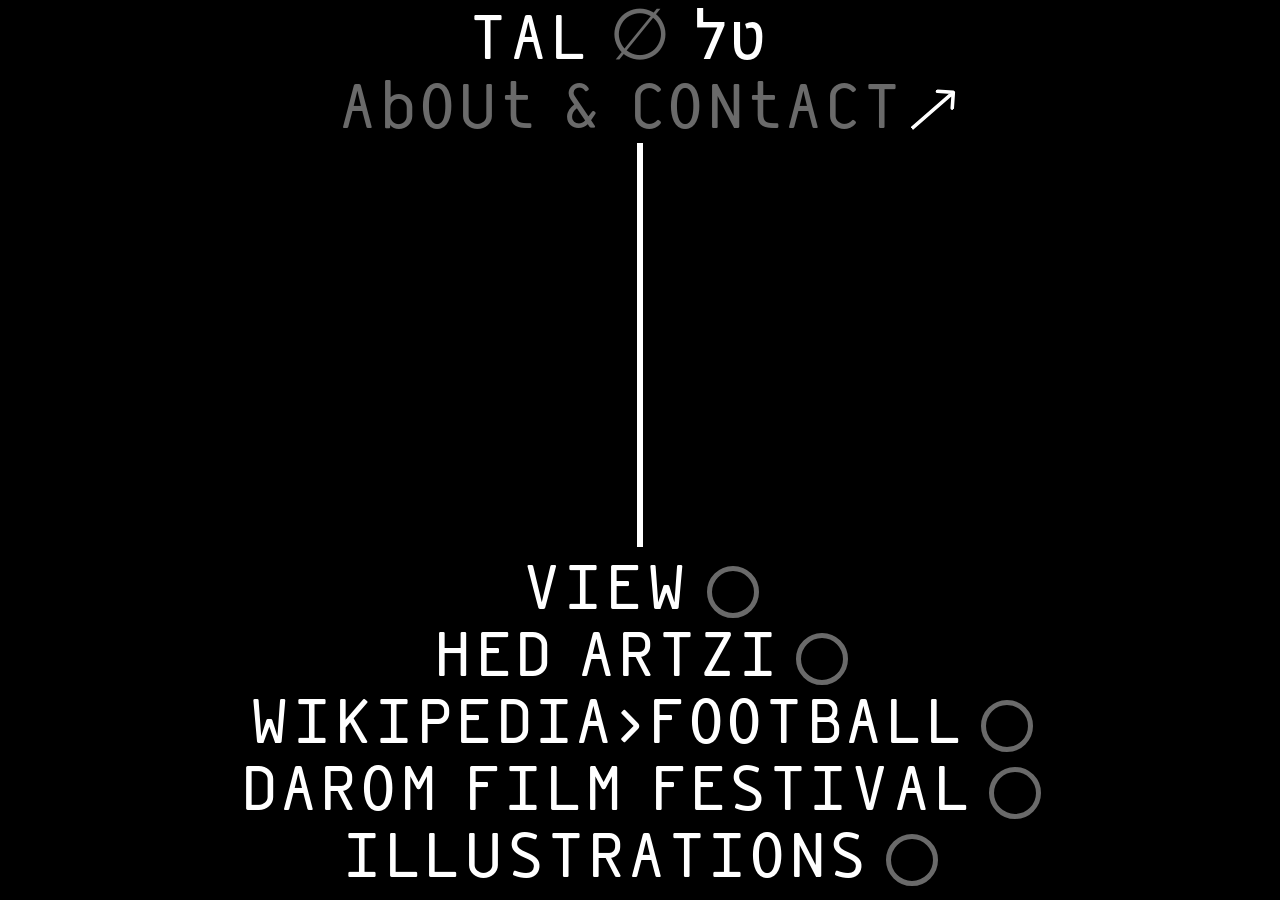
==== commit a06c6411: "Mobile case-study bar, ILLUSTRATIONS updates, next-project order and smaller arrows - VIEW and HED A" ====
--- a/index.html
+++ b/index.html
@@ -4,7 +4,7 @@
   <meta charset="UTF-8">
   <meta name="viewport" content="width=device-width, initial-scale=1.0">
   <title>טל המלך</title>
-  <link rel="stylesheet" href="styles.css?v=149">
+  <link rel="stylesheet" href="styles.css?v=164">
   <!-- חוזרים מעמוד פרויקט? העמוד מתחיל באמצע הגלילה (הסקריפט בסוף העמוד ממשיך את המעבר) -->
   <script>
     if (sessionStorage.getItem("return-home")) {
@@ -42,7 +42,7 @@
             <img data-project="hed-artzi" src="images/project-hed-artzi.png" alt="HED ARTZI">
             <img data-project="wikipedia-football" src="images/project-wikipedia-football.png" alt="WIKIPEDIA>FOOTBALL">
             <img data-project="darom" src="images/project-darom.png" alt="DAROM FILM FESTIVAL">
-            <img data-project="other" src="images/other-self-portrait.jpg" alt="ILLUSTRATION & OTHER">
+            <img data-project="other" src="images/other-self-portrait.jpg" alt="ILLUSTRATIONS">
           </div>
         </div>
       </div>
@@ -82,7 +82,7 @@
       <!-- התווית ILLUSTRATION ארוכה, אז הכפסולה שלה רחבה יותר (219 במקום 112) -->
       <li class="project" data-project="other" style="--tag-width: 219;">
         <a class="project__link" href="other.html">
-          <span class="project__name">ILLUSTRATI0N &amp; 0THER</span>
+          <span class="project__name">ILLUSTRATI0NS</span>
           <span class="project__tag"><span class="project__tag-text">ILLUSTRATION</span></span>
         </a>
       </li>
--- a/styles.css
+++ b/styles.css
@@ -1169,10 +1169,10 @@
   שני חלקים: הראש (קובץ SVG, תמיד בצד ימין) והקו (מלבן בעובי 3, שנמתח לכל הרוחב).
 */
 .project-next__icon {
-  --head-width: calc(16.23 * var(--bar-u));
+  --head-width: calc(12.17 * var(--bar-u)); /* כל החץ: 75% מהגודל בפיגמה */
   display: block;
-  width: calc(91 * var(--bar-u));
-  height: calc(29.46 * var(--bar-u));
+  width: calc(68.25 * var(--bar-u)); /* 91 בפיגמה, מוקטן ב-25% */
+  height: calc(22.1 * var(--bar-u));
   background-color: var(--color-text);
   -webkit-mask:
     url("images/arrow-next-head.svg") right center / var(--head-width) 100% no-repeat,
@@ -1209,7 +1209,7 @@
 /* ---------- hover על האזור של הפרויקט הבא ---------- */
 /* 1. החץ נהיה ירוק ומתארך שמאלה עד השם (הרוחב מחושב בסקריפט, ב---next-arrow-long) */
 .project-next:hover .project-next__icon {
-  width: var(--next-arrow-long, calc(91 * var(--bar-u)));
+  width: var(--next-arrow-long, calc(68.25 * var(--bar-u)));
   background-color: var(--color-project-accent);
 }
 
@@ -2255,12 +2255,25 @@
   opacity: 0;
 }
 
+/*
+  בטלפון, בעמודים בלי כפתורים בבר למעלה (About & Contact ו-ILLUSTRATIONS):
+  הכותרת בצד שמאל עד הסוף, וקצת יותר גדולה (24 במקום 20). החץ חזרה נשאר מימין.
+*/
+@media (max-width: 900px), (orientation: portrait) {
+  .about-page .project-header__title,
+  .gallery-header .project-header__title {
+    margin-left: 0;
+    margin-right: auto;
+    font-size: 24px;
+  }
+}
+
 /* =========================================
    עמוד DAROM FILM FESTIVAL (darom.html): מה שמיוחד לעמוד הזה
    ========================================= */
 /* החץ לפרויקט הבא: קצר (49, כמו בפיגמה), כי יש כאן ארבע לשוניות והן מגיעות כמעט עד הקצה */
 .theme-darom .project-next__icon {
-  width: calc(49 * var(--bar-u));
+  width: calc(36.75 * var(--bar-u)); /* 49 בפיגמה, מוקטן ב-25% */
 }
 
 /* התמונה הראשית: בפרופורציות של הסרטון (846×570) */
@@ -2624,7 +2637,7 @@
 
   /*
     הכפתורים INFO ו-GALLERY בקצה השמאלי, ושם הפרויקט והחץ לחזרה בקצה הימני.
-    בין כל החלקים אותו רווח (12). השם מוקטן אם צריך כדי להיכנס (הסקריפט קובע את --title-size),
+    בין כל החלקים אותו רווח (12). השם בגודל 24, ומוקטן אם צריך כדי להיכנס (הסקריפט קובע את --title-size),
     ובגלריה הוא נעלם בהדרגה.
   */
   .project-header__title {
@@ -2673,7 +2686,7 @@
   /* שם הפרויקט: עד 20, במרכז (ב-WIKIPEDIA>FOOTBALL בשתי שורות) */
   .project-header__title {
     top: 1px; /* כך האותיות עצמן באמצע הגובה של הבר, כמו הכפתורים והחץ (נמדד) */
-    font-size: var(--title-size, 20px);
+    font-size: var(--title-size, 24px);
     text-align: center;
   }
 
@@ -2941,16 +2954,21 @@
     width: 100%;
   }
 
-  /* בסוף: NEXT, מתחתיו שם הפרויקט הבא, ומתחתיו שלושה חצים. הכל במרכז */
+  /*
+    בסוף: NEXT ושם הפרויקט הבא (בשורה אחת אם יש מקום, ואם אין, השם יורד שורה), ומתחתם שלושה חצים. הכל במרכז.
+    בגודל 26 (בפיגמה 35, הוקטן).
+  */
   .mobile-next {
     margin-top: 24px;
     display: flex;
-    flex-direction: column;
-    align-items: center;
-    gap: 8px;
+    flex-wrap: wrap;
+    justify-content: center;
+    align-items: baseline;
+    column-gap: 0.35em;
+    row-gap: 0;
     padding: 0 8px;
     font-family: var(--font-main);
-    font-size: 35px;
+    font-size: 26px;
     letter-spacing: 0.01em;
     line-height: normal;
     color: var(--color-muted);
@@ -2962,13 +2980,18 @@
     color: var(--color-text);
   }
 
-  .mobile-next__name {
-    margin-top: -8px; /* שתי השורות צמודות, כמו בפיגמה (ה-8 הוא רק עד החצים) */
-  }
-
+  /* ירידות השורה בשם: רק אם אין מקום (הדפדפן מוריד שורה לבד) */
+  .mobile-next__name br {
+    display: none;
+  }
+
+  /* החצים: בשורה משלהם, 8 מתחת לשם */
   .mobile-next__icon {
-    width: 61px;
-    height: 20.34px;
+    flex-basis: 100%;
+    width: 46px;
+    height: 15.3px;
+    margin-top: 8px;
+    object-fit: contain;
   }
 
 
@@ -3592,6 +3615,89 @@
 
 
 /* =========================================
+   בטלפון, בעמודי ה-case study (VIEW ו-HED ARTZI, class="case-study"):
+   בבר למעלה, במקום INFO ו-GALLERY: השם של החלק שבו נמצאים ומספרו, בצבע של הפרויקט.
+   מימין שם הפרויקט והחץ חזרה.
+   ========================================= */
+.section-now {
+  display: none; /* במחשב יש לשוניות */
+}
+
+@media (max-width: 900px), (orientation: portrait) {
+  .case-study .section-buttons {
+    display: none;
+  }
+
+  /* שם הפרויקט נשאר גם כשגוללים לגלריה */
+  .case-study .is-in-gallery .project-header__title {
+    opacity: 1;
+    pointer-events: auto;
+  }
+
+  /* שם הפרויקט מוותר על המקום שלו (ולא דוחף את החץ החוצה מהמסך) */
+  .case-study .event-header .project-header__title {
+    min-width: 0;
+    overflow: hidden;
+  }
+
+  /* אין מקום לשם הפרויקט (השם של החלק ארוך): הוא נעלם בפייד, עד שיש לו שוב מקום */
+  .case-study .event-header.is-title-hidden .project-header__title {
+    opacity: 0;
+    pointer-events: none;
+  }
+
+  /*
+    השם של החלק (בצבע של הפרויקט), ו-12 אחריו המספר בתוך מסגרת לבנה ועגולה (כמו בפיגמה).
+    בכל אחד מהם: חלון בגובה שורה אחת, ובו שתי שורות באותו מקום (החלק הנוכחי והבא).
+    event-tabs.js מזיז כל אות לבד עם הגלילה.
+  */
+  .case-study .section-now {
+    display: flex;
+    align-items: center;
+    gap: 12px;
+    margin: 0;
+    font-family: var(--font-tab); /* Inter SemiBold, 20 */
+    font-size: 20px;
+    font-weight: 600;
+    letter-spacing: -0.01em;
+    white-space: nowrap;
+  }
+
+  .section-now__name,
+  .section-now__count-text {
+    display: grid;
+    height: 1.25em;
+    line-height: 1.25;
+    clip-path: inset(0 -1px 0 -10px); /* חותך למעלה, למטה ובצד ימין (בזמן שהרוחב משתנה) */
+  }
+
+  .section-now__name {
+    color: var(--color-project-accent); /* הגובה המדויק (מול החץ) נקבע ב-event-tabs.js */
+  }
+
+  /* המסגרת של המספר: קו לבן בעובי 3, פינות עגולות (כמו הכפתורים) */
+  .section-now__count {
+    display: flex;
+    align-items: center;
+    padding: 6px 9px; /* 8 ו-12 פחות 3 של הקו */
+    border: 3px solid var(--color-text);
+    border-radius: 20px;
+    color: var(--color-text);
+  }
+
+  .section-now__line {
+    grid-area: 1 / 1; /* שתי השורות באותו מקום */
+    justify-self: start; /* כל שורה ברוחב שלה. הרוחב של השם נקבע ב-event-tabs.js (מהנוכחי לבא) */
+    white-space: pre;
+  }
+
+  .section-now__letter {
+    display: inline-block;
+    will-change: transform;
+  }
+}
+
+/* =========================================
    עמוד VIEW (view.html): case study, הפריימים Desktop - 86 עד 90 בפיגמה.
    בנוי כמו העמוד של הד ארצי (event-page), עם אותם גדלים של טקסט וכיתובים.
    כאן רק מה שמיוחד לעמוד הזה. (הרקע #131313, כמו בהד ארצי)
@@ -3670,7 +3776,7 @@
 
 
 /* =========================================
-   עמוד ILLUSTRATION & OTHER (other.html): הפריים Desktop - 91 בפיגמה.
+   עמוד ILLUSTRATIONS (other.html): הפריים Desktop - 91 בפיגמה.
    עמודה אחת באמצע, ומעל כל עבודה כיתוב קצר. העמוד כולו נגלל.
    המידות ב-u (פיקסל בפיגמה, לפי רוחב המסך). --width של כל עבודה: הרוחב שלה בפיגמה.
    ========================================= */
@@ -3692,18 +3798,30 @@
   height: calc(40 * var(--bar-u));
 }
 
-/* החץ לפרויקט הבא: קצר (49, כמו בפיגמה). ב-hover בצבע של האתר */
-.gallery-next {
-  width: calc(49 * var(--bar-u));
-  height: calc(30 * var(--bar-u));
-  background-color: var(--color-text);
-  -webkit-mask: url("images/arrow-next.svg") right center / 100% 100% no-repeat;
-  mask: url("images/arrow-next.svg") right center / 100% 100% no-repeat;
-  transition: background-color var(--duration-next) var(--ease-next);
-}
-
-.gallery-next:hover {
-  background-color: var(--color-project-accent);
+/*
+  החץ לפרויקט הבא: אותו רכיב כמו בעמודי הפרויקטים (project-next).
+  האזור שלו הוא כל השורה העליונה, והשם של הפרויקט הבא מופיע באמצע המסך (712, כמו ב-HED ARTZI ו-VIEW).
+*/
+.gallery-header {
+  position: relative;
+}
+
+.gallery-top {
+  position: static;
+  flex: 1;
+}
+
+.gallery-page .project-next-label {
+  margin-left: calc(679 * var(--u)); /* 33 + 679 = 712: אמצע המסך */
+}
+
+/* hover על החץ: העבודות מתעמעמות ל-40% (כמו בעמודי הפרויקטים) */
+.gallery-list {
+  transition: opacity var(--duration-next) var(--ease-next);
+}
+
+.gallery-page:has(.project-next:hover) .gallery-list {
+  opacity: 0.4;
 }
 
 /* כל העבודות, אחת מתחת לשנייה, באמצע. 112 מלמעלה, 24 ביניהן */
@@ -3800,7 +3918,7 @@
 @media (max-width: 900px), (orientation: portrait) {
   .gallery-page {
     --bar-u: min(calc((100vw - 16px) / 674), 1px);
-    padding: 16px 8px 40px;
+    padding: 62px 8px 40px; /* מתחת לבר הקבוע */
   }
 
   .gallery-list {
@@ -3818,8 +3936,20 @@
   }
 
   /* החץ לפרויקט הבא: בטלפון הוא בסוף העמוד (mobile-next) */
-  .gallery-next {
+  .gallery-top {
     display: none;
+  }
+
+  /* הבר למעלה: קבוע, גם כשגוללים (כמו בעמודי הפרויקטים) */
+  .gallery-header {
+    position: fixed;
+    z-index: 20;
+    top: 0;
+    left: 0;
+    right: 0;
+    height: 62px;
+    padding: 0 8px;
+    background-color: var(--color-background);
   }
 
   /* הגלריות: בטלפון התמונות הקטנות בשורה מתחת לתמונה הגדולה (כמו בעמודי הפרויקטים) */
